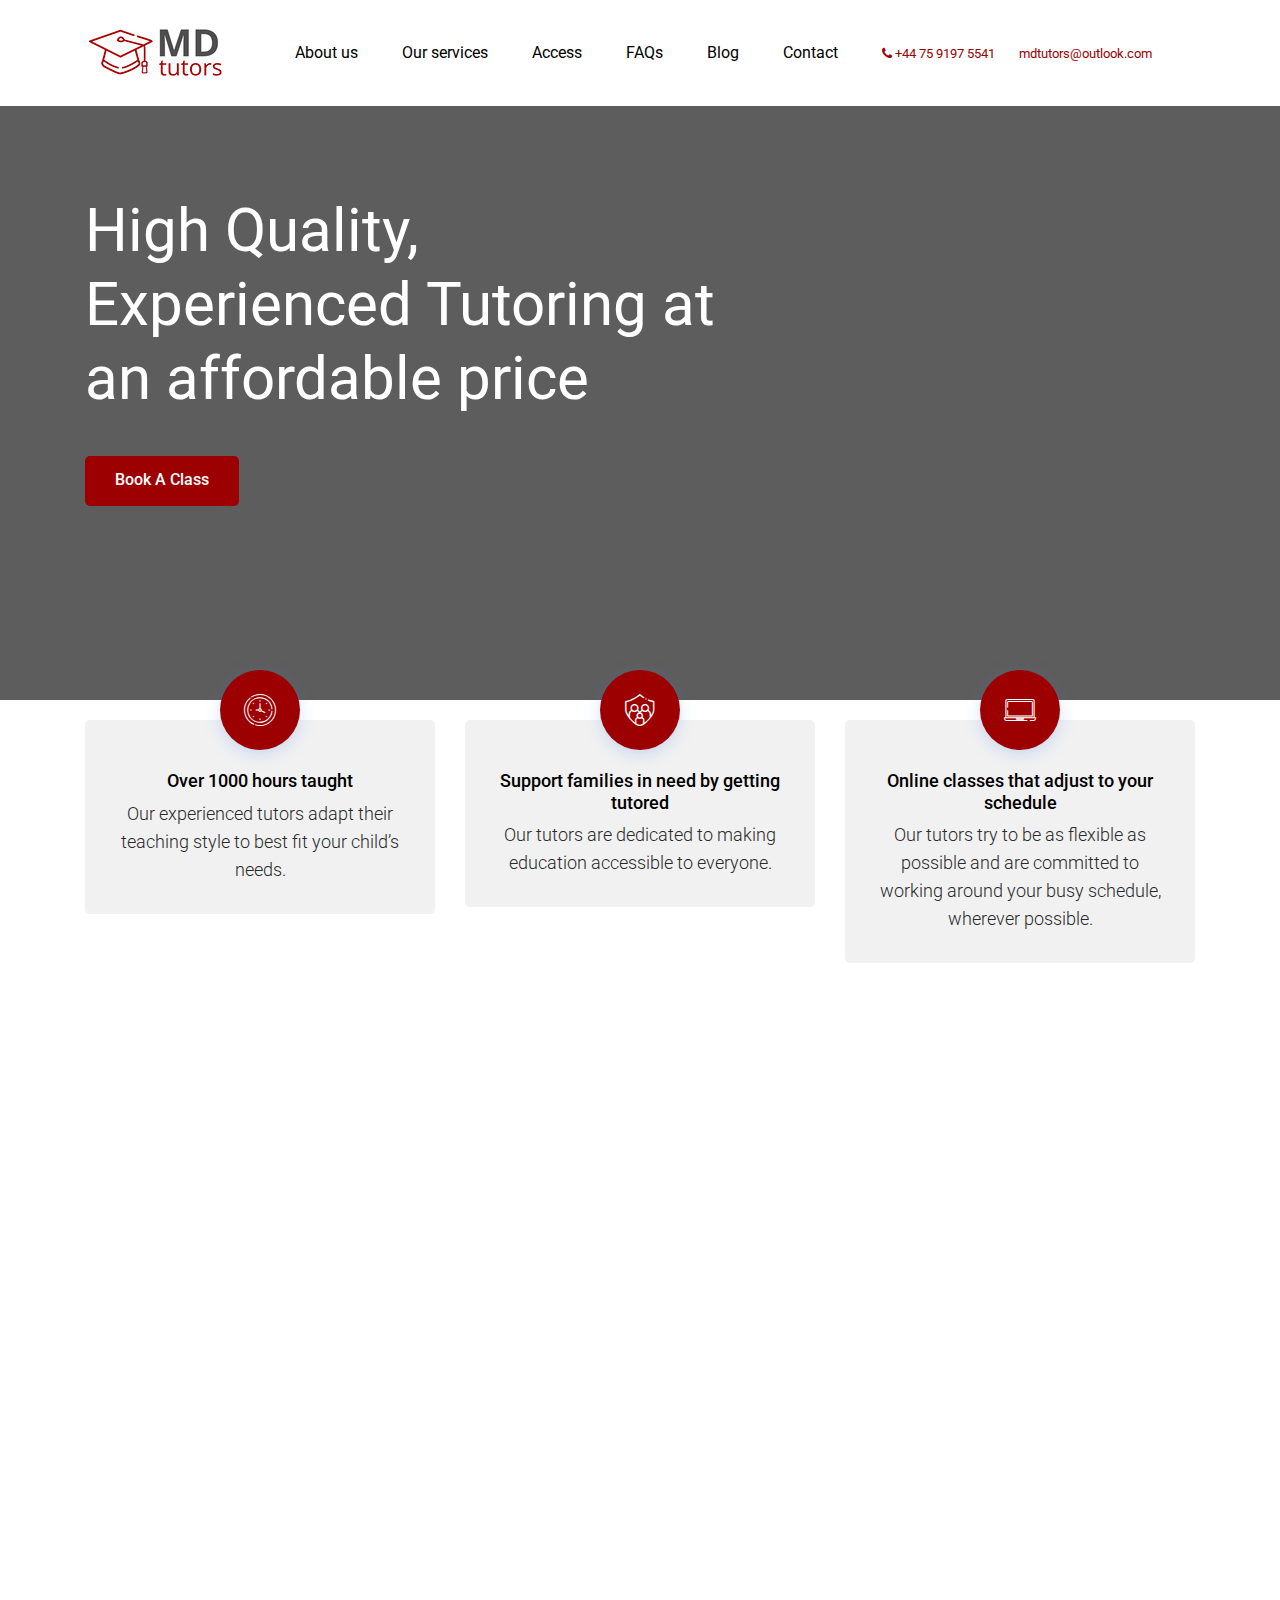
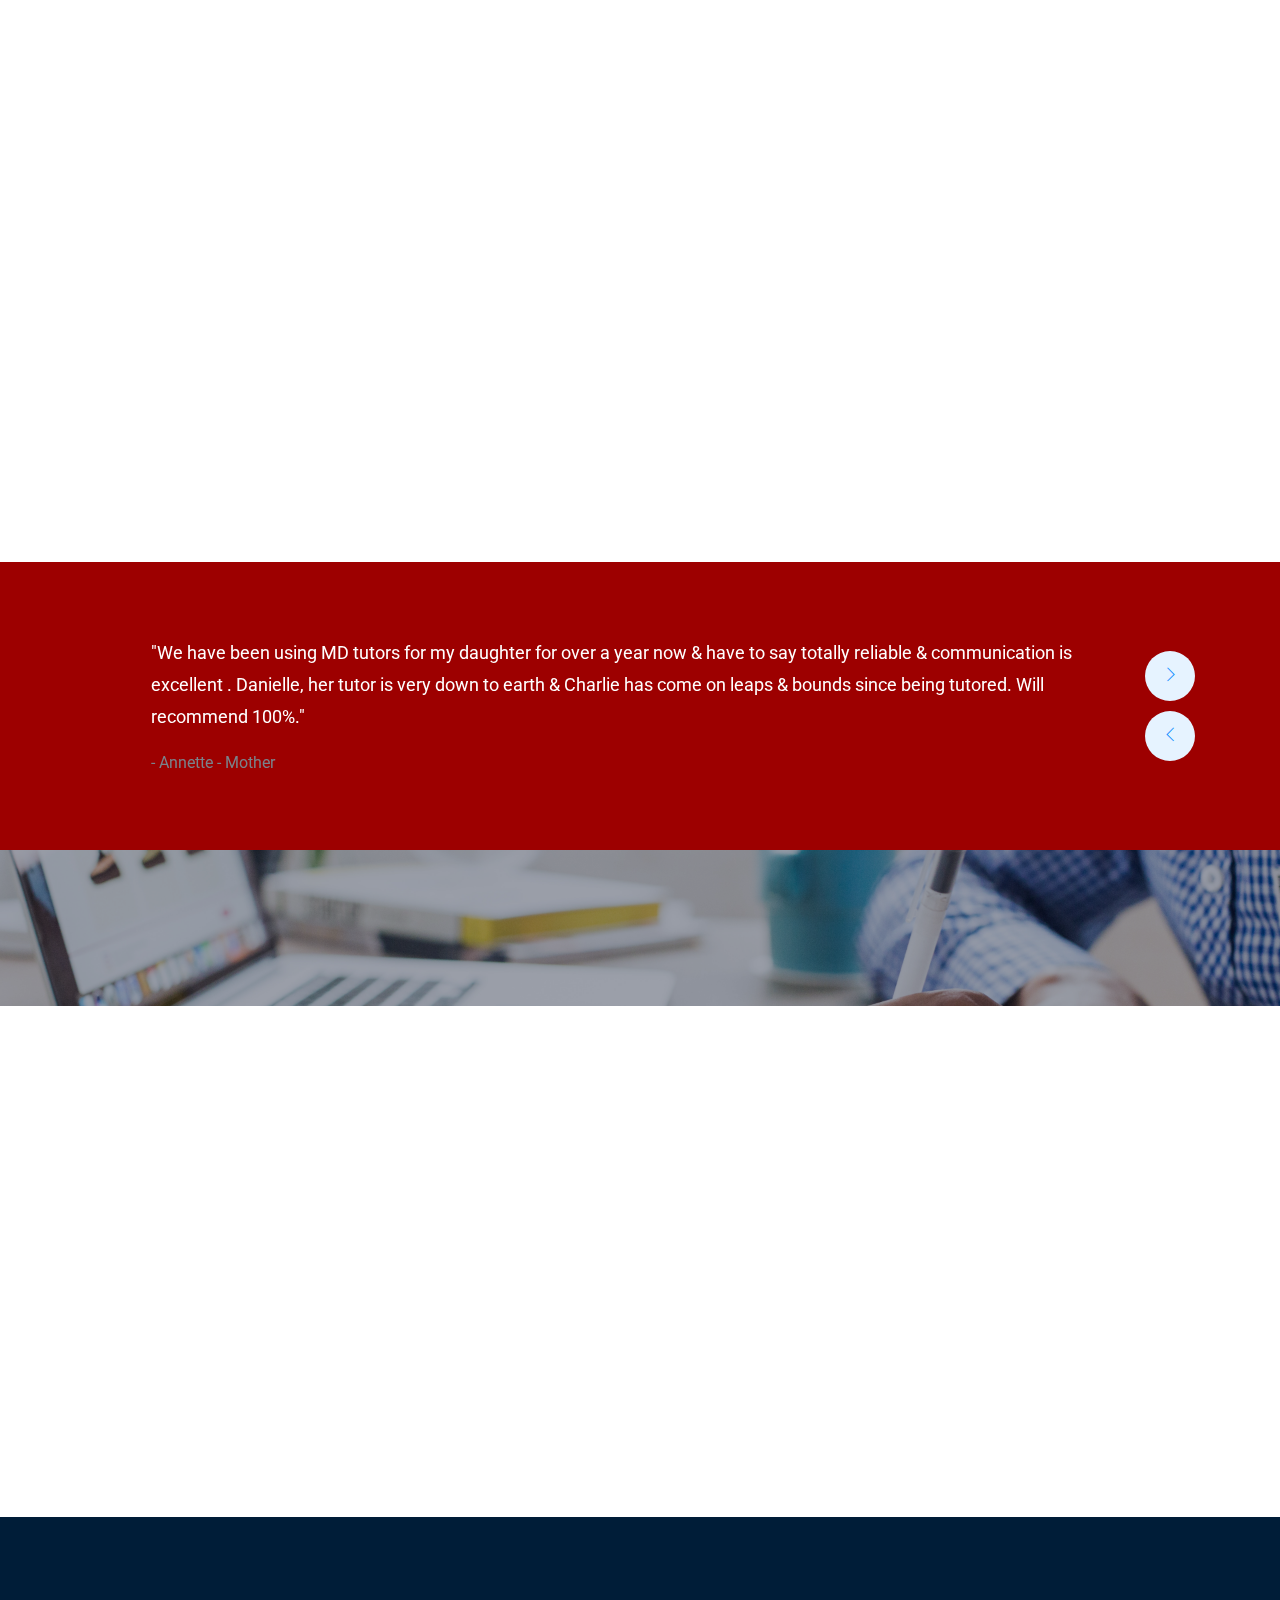
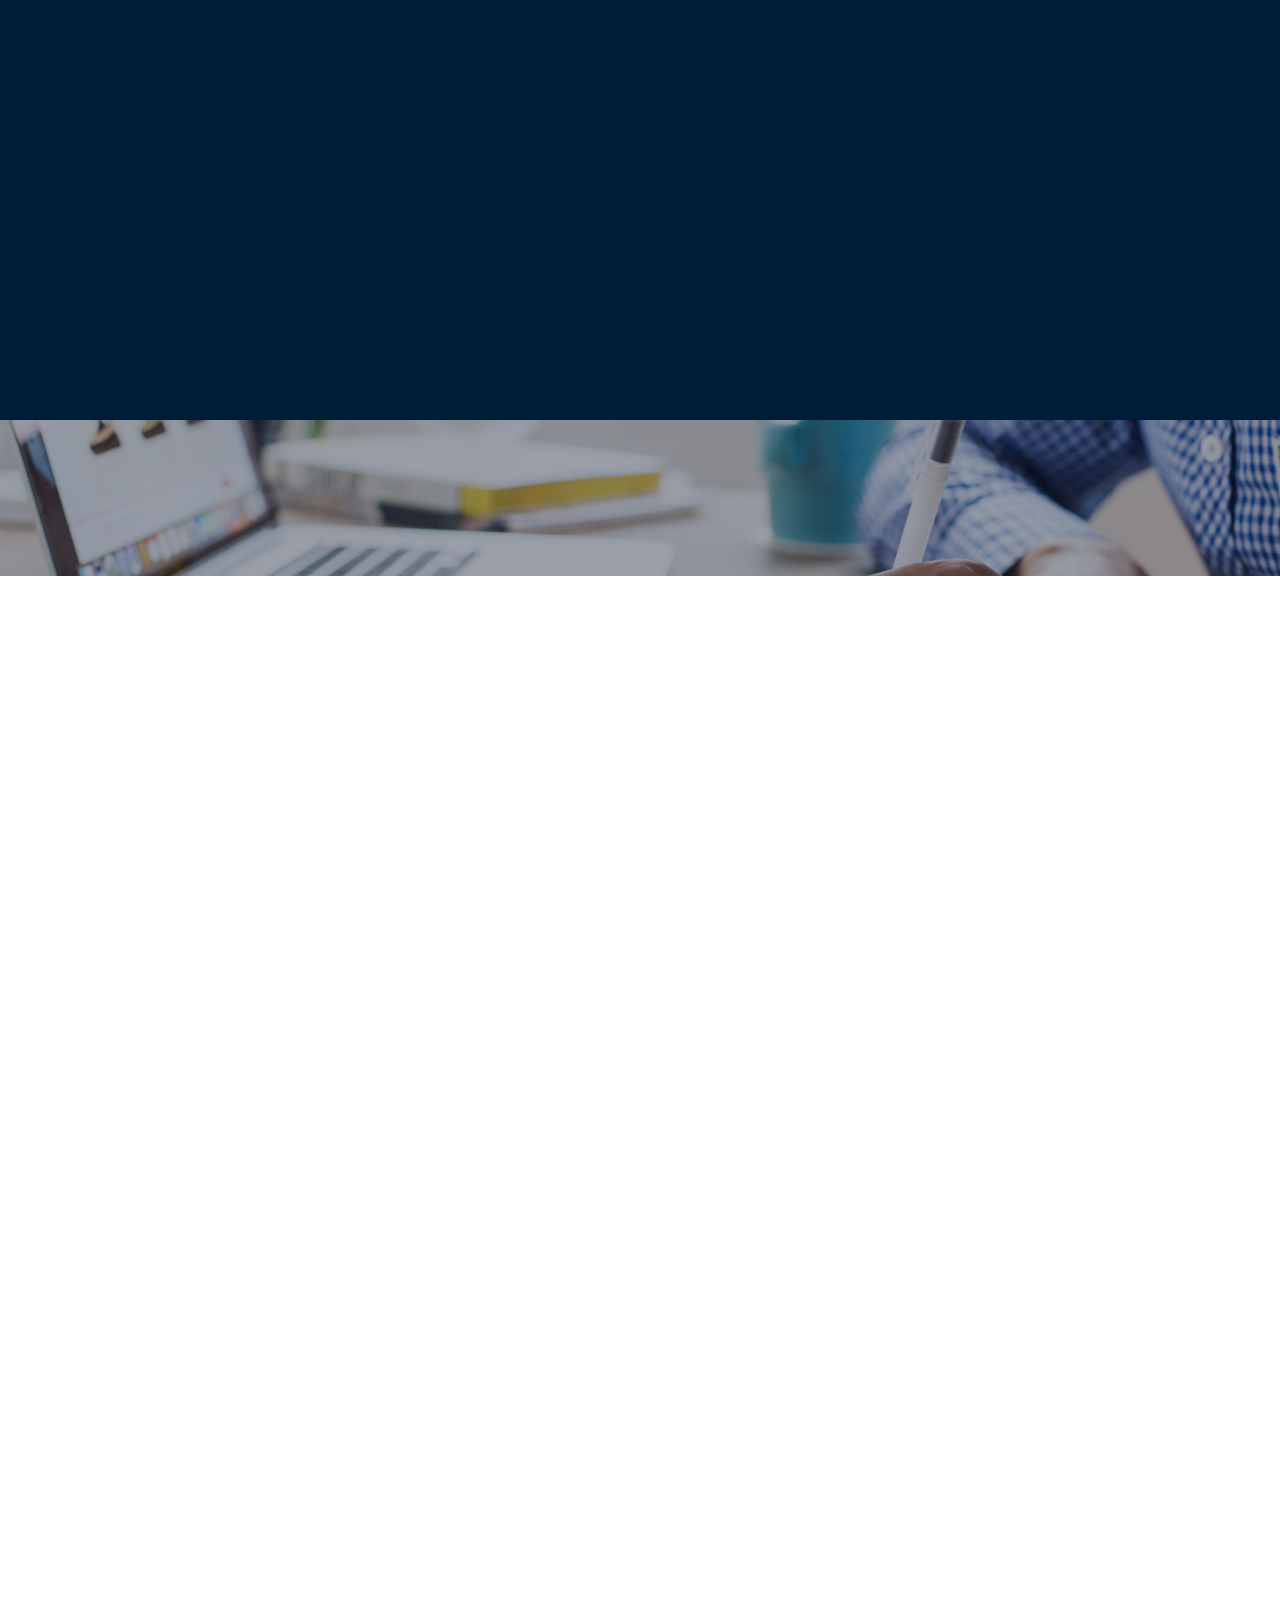
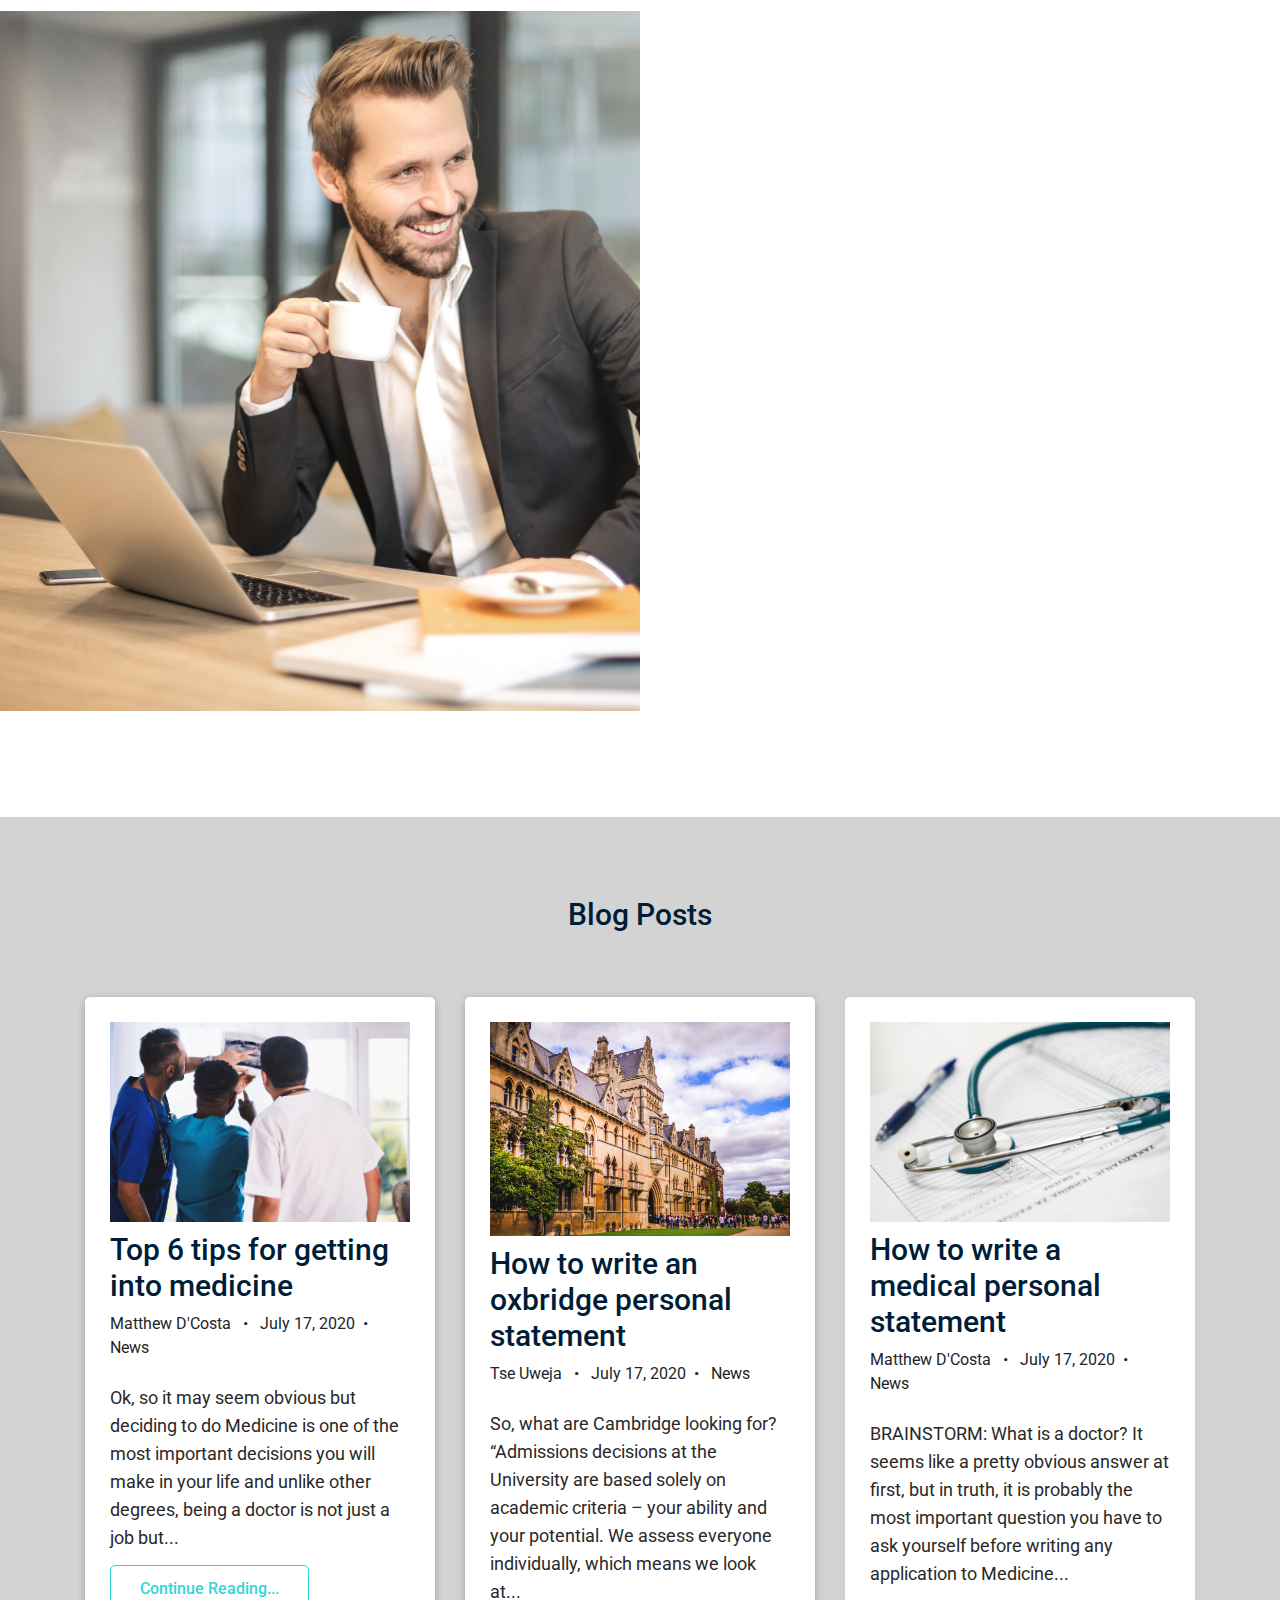
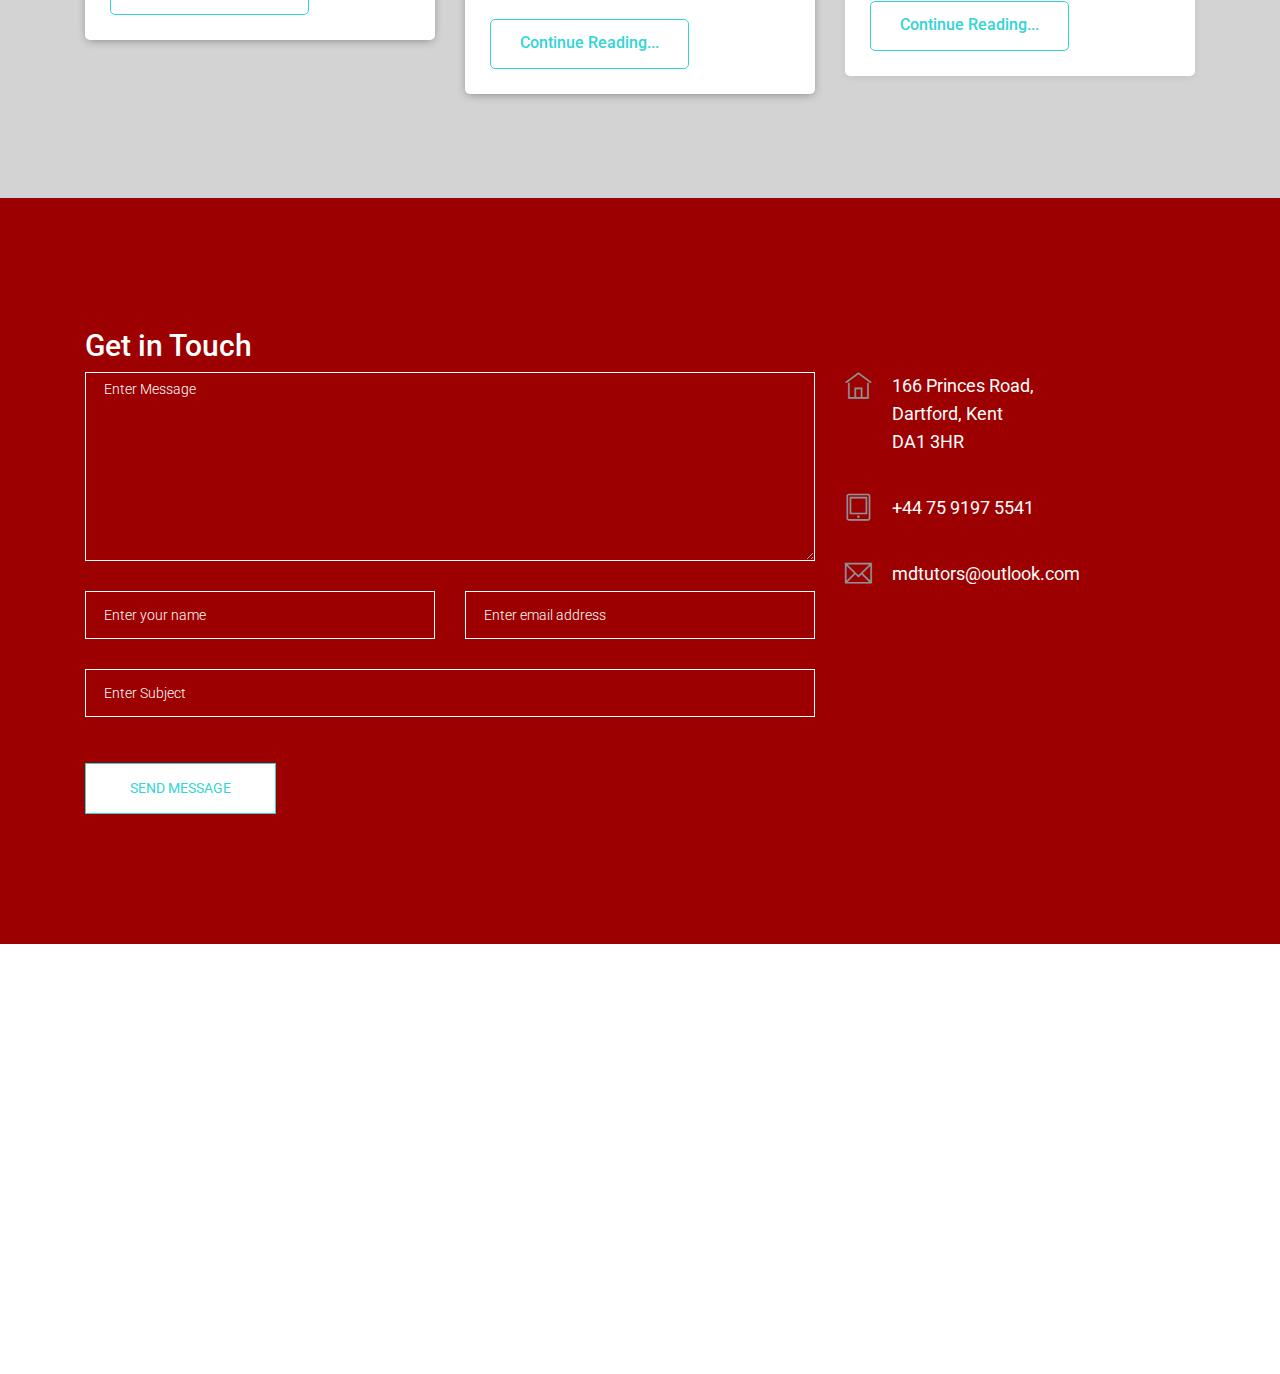
==== index.html @ 089e4a56 "Update index.html" ====
<!doctype html>
<html class="no-js" lang="zxx">

<head>
    <meta charset="utf-8">
    <meta http-equiv="x-ua-compatible" content="ie=edge">
    <title>MD Tutors</title>
    <meta name="description" content="">
    <meta name="viewport" content="width=device-width, initial-scale=1">

    <!-- <link rel="manifest" href="site.webmanifest"> -->
    <link rel="shortcut icon" type="image/x-icon" href="img/circle.png">
    <!-- Place favicon.ico in the root directory -->

    <!-- CSS here -->
    <link rel="stylesheet" href="css/bootstrap.min.css">
    <link rel="stylesheet" href="css/owl.carousel.min.css">
    <link rel="stylesheet" href="css/magnific-popup.css">
    <link rel="stylesheet" href="css/font-awesome.min.css">
    <link rel="stylesheet" href="css/themify-icons.css">
    <link rel="stylesheet" href="css/nice-select.css">
    <link rel="stylesheet" href="css/flaticon.css">
    <link rel="stylesheet" href="css/gijgo.css">
    <link rel="stylesheet" href="css/animate.min.css">
    <link rel="stylesheet" href="css/slick.css">
    <link rel="stylesheet" href="css/slicknav.css">
    <link rel="stylesheet" href="icomoon/style.css">


    <link rel="stylesheet" href="css/style.css">
    <!-- <link rel="stylesheet" href="css/responsive.css"> -->
</head>
<!-- Google Analytics -->
<script>
    (function(i,s,o,g,r,a,m){i['GoogleAnalyticsObject']=r;i[r]=i[r]||function(){
    (i[r].q=i[r].q||[]).push(arguments)},i[r].l=1*new Date();a=s.createElement(o),
    m=s.getElementsByTagName(o)[0];a.async=1;a.src=g;m.parentNode.insertBefore(a,m)
    })(window,document,'script','https://www.google-analytics.com/analytics.js','ga');
    
    ga('create', 'UA-173024269-1', 'auto');
    ga('send', 'pageview');
    </script>
    <!-- End Google Analytics -->
<body>
    <!--[if lte IE 9]>
            <p class="browserupgrade">You are using an <strong>outdated</strong> browser. Please <a href="https://browsehappy.com/">upgrade your browser</a> to improve your experience and security.</p>
        <![endif]-->

    <!-- header-start -->
    <header class="site-navbar py-4 js-sticky-header site-navbar-target" role="banner">

        <div class="container">
        

          <div class="row align-items-center">
            
            <div class="col-2 col-md-2 col-xl-2  d-block">
              <img src="./img/logo.png"/>
            </div>
  
            <div class="col-10 col-md-10 col-xl-10 main-menu">
              <nav class="site-navigation position-relative text-right" role="navigation">
  
                <ul class="site-menu main-menu js-clone-nav mr-auto d-none d-lg-block ml-0 pl-0" style="float: left;">
                  <li><a href="#about-us" class="nav-link">About us</a></li>
                  <li class="has-children">
                    <a href="#our-services" class="nav-link">Our services</a>
                    <ul class="dropdown arrow-top">
                      <li><a href="#our-services" target="_blank" class="nav-link">Tutoring</a></li>
                      <li><a href="#university" class="nav-link">University Applications</a></li>
                    </ul>
                  </li>
                  <li><a href="#access" class="nav-link">Access</a></li>
                  <li><a href="#FAQs" class="nav-link">FAQs</a></li>
                  <li><a href="#blog-section" class="nav-link">Blog</a></li>
                  <li><a href="#contact" class="nav-link">Contact</a></li>  
                  <li>
                    <li><a href="#" style="font-size: small; color: #9D0000;"> <i class="fa fa-phone"></i> +44 75 9197 5541</a></li> 
                    <li><a href="#" style="font-size: small; color: #9D0000; padding: 0%;"> mdtutors@outlook.com</a></li>    
                  </li> 
                             
              
                </ul>
              </nav>
            </div>
  
  
            <div class="col-6 col-md-9 d-inline-block d-lg-none ml-md-0" ><a href="#" class="site-menu-toggle js-menu-toggle text-black float-right"><span class="icon-menu h3"></span></a></div>
  
          </div>
        </div>
        
      </header>
    <!-- header-end -->

    <!-- slider_area_start -->
    <div class="slider_area">
        <div class="single_slider  d-flex align-items-center slider_bg_1">
            <div class="container">
                <div class="row align-items-center justify-content-left">
                    <div class="col-lg-7 col-md-6" >
                        <div class="slider_text">
                            <h3 class="wow fadeInRight" data-wow-duration="1s" data-wow-delay=".1s">High Quality, Experienced Tutoring at an affordable price</h3>
                            <div class="sldier_btn wow fadeInLeft" data-wow-duration="1s" data-wow-delay=".2s">
                                <a href="#contact" class="boxed-btn3">Book a class</a>
                            </div>
                        </div>
                    </div>
                </div>
            </div>
        </div>
    </div>
    <!-- slider_area_end -->

    <!-- about_area_start  -->
    <div class="container" style="padding-top: 20px;">
        <div class="row align-items-stretch">
        <div class="col-md-6 col-lg-4 mb-4 mb-lg-4" data-aos="fade-up" >      
            <div class="unit-4 d-block">
                    <div class="unit-4-icon mb-3">
                        <span class="icon-wrap">
                            <span class="icon-clock"></span>
                        </span>
                        </div>
                        <div>
                        <h3>Over 1000 hours taught</h3>
                            <p>Our experienced tutors adapt their teaching style to best fit your child’s needs.
                        </p>
                    </div>
                </div>
            </div>
            <div class="col-md-6 col-lg-4 mb-4 mb-lg-4" data-aos="fade-up" data-aos-delay="100">

                <div class="unit-4 d-block">
                  <div class="unit-4-icon mb-3">
                    <span class="icon-wrap"><span class="icon-family-insurance"></span></span>
                  </div>
                  <div>
                    <h3>Support families in need by getting tutored</h3>
                    <p>Our tutors are dedicated to making education accessible to everyone.</p>
                  </div>
                </div>
              </div>

              <div class="col-md-6 col-lg-4 mb-4 mb-lg-4" data-aos="fade-up" data-aos-delay="100">
              <div class="unit-4 d-block">
                <div class="unit-4-icon mb-3">
                  <span class="icon-wrap"><span class="icon-laptop"></span></span>
                </div>
                <div>
                  <h3>Online classes that adjust to your schedule</h3>
                  <p>Our tutors try to be as flexible as possible and are committed to working around your busy schedule, wherever possible.</p>
                </div>
              </div>
            </div>
        </div>
        </div>
    </div>
    <!-- feature_area_end  -->



    <!-- about_area_start  -->
    <div class="about_area" id="about-us">
        <div class="container">
            <div class="row align-items-center">
                <div class="col-lg-6 col-md-6">
                    <div class="about_img wow fadeInLeft" data-wow-duration="1s" data-wow-delay=".3s">
                        <img src="img/about/about.png" alt="">
                    </div>
                </div>
                <div class="col-lg-6 col-md-6">
                    <div class="about_info pl-68">
                        <div class="section_title wow fadeInUp" data-wow-duration="1.2s" data-wow-delay=".3s">
                            <h3>What we do</h3>
                        </div>
                        <p class="wow fadeInUp" data-wow-duration="1.2s" data-wow-delay=".4s">MDtutors is an independent tutoring organisation that aims to provide high quality, experienced tutors at an affordable price. All of our tutors either currently work in education or study at some of the finest Russell Group and Oxbridge universities in the country. </p>

                        <p class="wow fadeInUp" data-wow-duration="1.2s" data-wow-delay=".4s"> Our teaching style is devoted to challenging your children to reach their own personal goals and ambitions. With regular examinations, homework and feedback we not only teach our students but encourage them to reflect on areas that they can improve and work harder at. </p>
                            
                        <p class="wow fadeInUp" data-wow-duration="1.2s" data-wow-delay=".4s"> Furthermore, not only does your money go towards providing an excellent tutoring service but it also helps subsidise our access scheme for underprivileged youths. We pride ourselves on our scheme whereby when one of our tutors works for 3 hours, they do an hour of mentoring for an under privileged child for free!</p>
                        </div>
                    </div>
                </div>
            </div>
        </div>
    </div>
    <!-- about_area_end  -->

    <!-- testimonial_area  -->
    <div class="testimonial_area">
        <div class="container">
            <div class="row">
                <div class="col-xl-12">
                    <div class="testmonial_active owl-carousel">
                        <div class="single_carousel">
                            <div class="row">
                                <div class="col-lg-11">
                                    <div class="single_testmonial d-flex align-items-center">
                                        <div class="info">
                                            <p>"We have been using MD tutors for my daughter for over a year now & have to say totally reliable & communication is excellent . Danielle, her tutor is very down to earth & Charlie has come on leaps & bounds since being tutored. Will recommend 100%." 
                                            </p>
                                            <span>- Annette - Mother 
                                            </span>
                                        </div>
                                    </div>
                                </div>
                            </div>
                        </div>
                        <div class="single_carousel">
                            <div class="row">
                                <div class="col-lg-11">
                                    <div class="single_testmonial d-flex align-items-center">
                                        <div class="info">
                                            <p>"My tutor always takes the time to answer my questions and if I still don’t understand, my tutor will find new ways of explaining until I truly grasp the concept (with the use of real life examples, references to things previously learnt etc.)"
                                                </p>
                                            <span>- Vicky - Student</span>
                                        </div>
                                    </div>
                                </div>
                            </div>
                        </div> 
                        <div class="single_carousel">
                            <div class="row">
                                <div class="col-lg-11">
                                    <div class="single_testmonial d-flex align-items-center">
                                        <div class="info">
                                            <p>"MD tutors helped my daughter improve greatly in the span of a few months and greatly improved her grades."
                                            </p>
                                            <span>- Maureen - Mother 
                                            </span>
                                        </div>
                                    </div>
                                </div>
                            </div>
                        </div>
                        <div class="single_carousel">
                            <div class="row">
                                <div class="col-lg-11">
                                    <div class="single_testmonial d-flex align-items-center">
                                        <div class="info">
                                            <p>"Matt (my tutor) works diligently, and extremely hard to help his tutees, but most importantly, his ability to adapt to any teaching style for a vast range of subjects is what makes him a great tutor."</p>
                                            <span>- Javier - Student</span>
                                        </div>
                                    </div>
                                </div>
                            </div>
                        </div> 
                        
                        <div class="single_carousel">
                            <div class="row">
                                <div class="col-lg-11">
                                    <div class="single_testmonial d-flex align-items-center">
                                        <div class="info">
                                            <p>"Our lessons are not simply a teacher talking and reciting knowledge, but also make me think about the “issue” and make me figure things out myself - when I am struggling there is no fear to ask for help - the environment is comfortable and judgement free."
                                                </p>
                                            <span>- Vicky - Student</span>
                                        </div>  </div> 
                                    </div>
                                </div>
                            </div>
                    </div>
                </div>
            </div>
        </div>
    </div>
    <!-- /testimonial_area  -->

       <!-- our services _area_start  -->
       <div class="apply_loan overlay" id="our-services">
        <div class="container">
            <div class="row align-items-center">
                <div class="col-lg-8 col-md-7">
                    <div class="loan_text wow fadeInLeft" data-wow-duration="1s" data-wow-delay=".3s">
                        <h3>Our Services:</h3>
                    </div>
                </div>
            </div>
        </div>
    </div>
            <div class="about_area">
                <div class="container">
            <div class="row align-items-center">
                <div class="col-lg-6 col-md-6">
            <div class="section_title wow fadeInUp" data-wow-duration="1.2s" data-wow-delay=".3s">
                <h2>Tutoring</h2>
            </div>
            <p class="wow fadeInUp" data-wow-duration="1.2s" data-wow-delay=".4s">Our tutoring services are tailored to your child’s needs and as such we offer a wide range of subjects. From languages and humanities to the sciences and university applications, whatever you’re looking for we can provide. 
            </p>
            <div class="about_btn wow fadeInRight" data-wow-duration="1.3s" data-wow-delay=".5s">
                <a class="boxed-btn3" href="#contact">Contact us to book a lesson</a>
            </div>
        </div>
                <div class="col-lg-6 col-md-6">
                    <div class="section_title wow fadeInUp" data-wow-duration="1.2s" data-wow-delay=".3s">
                        <table class="table table-striped">
                            <thead style="background-color:#9D0000; color: white; ">
                              <tr>
                                <th scope="col">Level</th>
                                <th scope="col">
                                    Price (pounds per hour)
                                    </th>
                              </tr>
                            </thead>
                            <tbody>
                                <tr>
                                    <th scope="row">
                                        11+
                                        </th>
                                    <td>20</td>
                              </tr>
                              <tr>
                                <th scope="row">
                                    KS2 and KS3 (up to year 9)
                                    </th>
                                <td>20</td>
                              </tr>
                              <tr>
                                <th scope="row">
                                    GCSE
                                    </th>
                                <td>25</td>
                              </tr>
                              <tr>
                                <th scope="row">
                                    A Level/IB
                                    </th>
                                <td>30</td>
                              </tr>
                              <tr>
                                <th scope="row">
                                    University Applications General Advice
                                </th>
                                <td>30</td>
                              </tr>
                            </tbody>
                          </table>
                        </div>
                    </div>
                </div>
            </div>
        </div>
    </div>


    <div class="about_area" style="background-color: #001D38" id="university">
        <div class="container">
    <div class="row align-items-center">
        <div class="col-lg-6 col-md-6">
    <div class="section_title wow fadeInUp" data-wow-duration="1.2s" data-wow-delay=".3s">
        <h2 style="color:white;">University Application 
        </h2>
    </div>
    <p class="wow fadeInUp" data-wow-duration="1.2s" data-wow-delay=".4s" style="color:#dee2e6;">At MD tutors we realise applying to university can be a daunting and stressful experience. Therefore, we have several tutors dedicated to guiding you in making your application to university the strongest it can be. All of our tutors have experience studying at Russell Group or Oxbridge universities, so you’re guaranteed to benefit from the insight of people that have been in the exact same position as you are in right now. 

    </p>
    <div class="about_btn wow fadeInRight" data-wow-duration="1.3s" data-wow-delay=".5s">
        <a class="boxed-btn3" href="#contact">Contact us to book a lesson</a>
    </div>
</div>
        <div class="col-lg-6 col-md-6">
            <div class="section_title wow fadeInUp" data-wow-duration="1.2s" data-wow-delay=".3s">
                <table class="table table-striped">
                    <thead style="background-color:#9D0000; color: white;">
                      <tr ">
                        <th scope="col" >Category
                        </th>
                        <th scope="col">Price (pounds per hour)
                            </th>
                      </tr>
                    </thead>
                    <tbody>
                      <tr style="background-color:#dee2e6; ">
                        <th scope="row">
                            Interview Preparation
                            </th>
                        <td>40</td>
                      </tr>
                      <tr style="background-color:white; ">
                        <th scope="row">
                            University Applications General Advice
                            </th>
                        <td>30</td>
                        <tr style="background-color:white; ">
                      <th scope="row">
                          BMAT/UCAT Tutoring
                          </th>
                      <td>40</td>
                    </tr>              
                    </tbody>
                  </table>
                </div>
            </div>
        </div>
    </div>
</div>
</div>
    <!-- about_area_end  -->

    <div class="apply_loan overlay" id="access">
        <div class="container">
            <div class="row align-items-center">
                <div class="col-lg-8 col-md-7">
                    <div class="loan_text wow fadeInLeft" data-wow-duration="1s" data-wow-delay=".3s">
                        <h3>Access:</h3>
                    </div>
                </div>
            </div>
        </div>
    </div>

    <div class="about_area ">
        <div class="container">
                    <div class="about_info pl-68">
                        <div class="section_title h4 wow fadeInUp" data-wow-duration="1.2s" data-wow-delay=".3s" style="font: 12px">
                            <h2>Helping disadvantaged students achieve their academic goals</h2>
                        </div>
                        <p class="wow fadeInUp" data-wow-duration="1.2s" data-wow-delay=".4s">According to the Guardian, there has been a 600,000 rise in the number of people living in relative poverty in the UK since 2012. At MD tutors we believe that one of the key methods of lifting families out of poverty is increasing their access to high quality education in an affordable way.</p>
                        <p class="wow fadeInUp" data-wow-duration="1.2s" data-wow-delay=".4s">The ethos of MD tutors is that we have a shared responsibility to help one another and that’s why we have developed this unique access scheme. </p>
                        <p class="wow fadeInUp" data-wow-duration="1.2s" data-wow-delay=".4s">   If you think you might qualify for our access scheme check out our eligibility criteria below. </p>
                        
                        <div class="wow fadeInUp" data-wow-duration="1.2s" data-wow-delay=".3s" style="padding-top: 30px;">
                            <h4>Eligibility criteria</h4>
                        </div>
                        <div class="about_list">
                            <ul>
                                <li class="wow fadeInRight" data-wow-duration="1s" data-wow-delay=".5s">UK home students</li>
                                <li class="wow fadeInRight" data-wow-duration="1s" data-wow-delay=".5s">Have one or more of the following</li>
                                <ol>
                                                                    <li class="wow fadeInRight" data-wow-duration="1s" data-wow-delay=".6s">Difficult individual circumstances</li>
                                                                    <li class="wow fadeInRight" data-wow-duration="1s" data-wow-delay=".6s">Come from a region of low particiaption, according to POLAR https://www.officeforstudents.org.uk/data-and-analysis/young-participation-by-area/</li>
                                                                    <li class="wow fadeInRight" data-wow-duration="1s" data-wow-delay=".6s">Come from a low income household</li>
                                </ol>
                            </ul>
                        </div>
                        <div class="wow fadeInUp" data-wow-duration="1.2s" data-wow-delay=".3s" style="padding-top: 15px;">
                            <h4>How to apply?</h4>
                        </div>
                        <p class="wow fadeInUp" data-wow-duration="1.2s" data-wow-delay=".4s">If you think you might meet this criteria, please do the following.</p>
                        <p class="wow fadeInUp" data-wow-duration="1.2s" data-wow-delay=".4s">Send an email to <strong>mdtutors@outlook.com with:</strong>
                        </p>                       
                        <div class="about_list">
                            <ul>
                                <li class="wow fadeInRight" data-wow-duration="1s" data-wow-delay=".5s">Documentation/evidence of financial status</li>
                                <li class="wow fadeInRight" data-wow-duration="1s" data-wow-delay=".5s">A statement of why you feel you would benefit from our service and documentation of your individual circumstances (max: 400 words)
                                </li>
                                <li class="wow fadeInRight" data-wow-duration="1s" data-wow-delay=".5s">A reference from the school confirming both your financial status and that they beleive you will benefit greatly from the scheme. 
                                </li>
                                <li class="wow fadeInRight" data-wow-duration="1s" data-wow-delay=".5s">2 examples of your address (e.g. passport copy, driving licence copy or bank statement - confirming your postcode for the POLAR database). 
                                </li>
                                </ul>
                        </div>
                    </div>
           
        </div>
    </div>
    



    <div class="accordion_area" id='FAQs'>
        <div class="container">
            <div class="row justify-content-end">
                <div class="col-lg-6">
                    <div class="faq_ask pl-68">
                        <h2 class="wow fadeInRight" data-wow-duration="1s" data-wow-delay=".3s">Frequently asked questions</h2>
                            <div id="accordion">
                                <div class="card wow fadeInUp" data-wow-duration="1.1s" data-wow-delay=".3s">
                                    <div class="card-header" id="headingOnee">
                                      <h5 class="mb-0">
                                        <button class="btn btn-link" data-toggle="collapse" data-target="#collapseOnee" aria-expanded="true" aria-controls="collapseOnee">
                                            Do we have a refund policy?
                                        </button>
                                      </h5>
                                    </div>
                                
                                    <div id="collapseOnee" class="collapse show" aria-labelledby="headingOnee" data-parent="#accordion">
                                      <div class="card-body">
                                        Our refund policy is fair to both our tutors and our students. If the lesson is cancelled more than 2 hours before it starts you will not be charged. However, if it is cancelled less than 2 hours before it begins, you will be charged 50% of the price of the lesson. Similarly, if our tutor cancels your lesson with less than 1 hour before it begins they are obligated to offer 50% off the next lesson.

                                      </div>
                                    </div>
                                  </div>
                                    <div class="card wow fadeInUp" data-wow-duration="1.2s" data-wow-delay=".4s">
                                        <div class="card-header" id="headingOne">
                                            <h5 class="mb-0">
                                                <button class="btn btn-link collapsed" data-toggle="collapse" data-target="#collapseOne" aria-expanded="false" aria-controls="collapseOne">
                                                    How does payment work?
                                                </button>
                                            </h5>
                                        </div>
                                        <div id="collapseOne" class="collapse" aria-labelledby="headingOne" data-parent="#accordion" style="">
                                            <div class="card-body">Once you have booked your lesson you will be sent the details of an account in which to pay into after each lesson. You should <strong>NEVER</strong>  pay the tutors in cash and failure to adhere to this may result in a financial penalty. 
                                            </div>
                                        </div>
                                    </div>
                                    <div class="card wow fadeInUp" data-wow-duration="1.3s" data-wow-delay=".5s">
                                        <div class="card-header" id="headingThree">
                                            <h5 class="mb-0">
                                                <button class="btn btn-link collapsed" data-toggle="collapse" data-target="#collapseThree" aria-expanded="false" aria-controls="collapseThree">
                                                    If we do qualify for the access scheme are we guaranteed a tutor?
                                                </button>
                                            </h5>
                                        </div>
                                        <div id="collapseThree" class="collapse" aria-labelledby="headingThree" data-parent="#accordion" style="">
                                            <div class="card-body">Due to the high level of demand for our tutors we may not be able to immediately provide you with a tutor but rest assured you will be put on a waiting list and given the first suitable tutor that becomes available. 
                                            </div>
                                        </div>
                                    </div>
                                    <div class="card wow fadeInUp" data-wow-duration="1.4s" data-wow-delay=".6s">
                                        <div class="card-header" id="headingThree4">
                                            <h5 class="mb-0">
                                                <button class="btn btn-link collapsed" data-toggle="collapse" data-target="#collapseThree4" aria-expanded="false" aria-controls="collapseThree4">
                                                    Do we offer advice on your personal statement?
                                                </button>
                                            </h5>
                                        </div>
                                        <div id="collapseThree4" class="collapse" aria-labelledby="headingThree4" data-parent="#accordion" style="">
                                            <div class="card-body">
                                                <p>If you wish for one of our tutors to give you some feedback on your personal statement, <a href="#contact"><u>please contact us</u></a>  and we will arrange for someone to help you out. </p>
                                            </div>
                                        </div>
                                    </div>
                                </div
                    </div>
                </div>
            </div>
        </div>
    </div>

    <div class="site-section" id="blog-section" style="background-color: lightgray;">
      <div class="container">
        <div class="row mb-5">
          <div class="col-12 text-center">
            <h2 class="section-title mb-3" >Blog Posts</h2>
          </div>
        </div>

        <div class="row">
          <div class="col-md-6 col-lg-4 mb-4 mb-lg-4">
            <div class="h-entry" style =" box-shadow: 0 2px 10px -2px rgba(0, 0, 0, 0.4) ; padding: 25px; background-color: white; border-radius: 5px;">
              <img src="blog1.jpg" alt="Image" class="img-fluid" style="padding-bottom: 10px">
              <h2><a href="#">Top 6 tips for getting into medicine</a></h2>
              <div class="meta mb-4">Matthew D'Costa <span class="mx-2">&bullet;</span> July 17, 2020<span class="mx-2">&bullet;</span> <a href="#">News</a></div>
              <p>Ok, so it may seem obvious but deciding to do Medicine is one of the most important decisions you will make in your life and unlike other degrees, being a doctor is not just a job but...</p>
                <a class="boxed-btn4" href="./blogpost.html">Continue Reading...</a>
            </div> 
          </div>
          <div class="col-md-6 col-lg-4 mb-4 mb-lg-4">
            <div class="h-entry" style =" box-shadow: 0 2px 10px -2px rgba(0, 0, 0, 0.4) ; padding: 25px; padding: 25px; background-color: white; border-radius: 5px;">
              <img src="blog3.jpg" alt="Image" class="img-fluid" style="padding-bottom: 10px">
              <h2><a href="#">How to write an oxbridge personal statement</a></h2>
              <div class="meta mb-4">Tse Uweja <span class="mx-2">&bullet;</span> July 17, 2020<span class="mx-2">&bullet;</span> <a href="#">News</a></div>
              <p>So, what are Cambridge looking for?
                “Admissions decisions at the University are based solely on academic criteria – your ability and your potential. We assess everyone individually, which means we look at... </p>
              <a class="boxed-btn4" href="#contact">Continue Reading...</a>
            </div>
          </div>
          <div class="col-md-6 col-lg-4 mb-4 mb-lg-4">
            <div class="h-entry" style =" box-shadow: 0 2px 10px -2px rgba(0, 0, 0, 0.1) ; padding: 25px; padding: 25px; background-color: white; border-radius: 5px;">
              <img src="blog2.jpg" alt="Image" class="img-fluid" style="padding-bottom: 10px">
              <h2><a href="#">How to write a medical personal statement</a></h2>
              <div class="meta mb-4">Matthew D'Costa <span class="mx-2">&bullet;</span> July 17, 2020<span class="mx-2">&bullet;</span> <a href="#">News</a></div>
              <p>BRAINSTORM: What is a doctor?

                It seems like a pretty obvious answer at first, but in truth, it is probably the most important question you have to ask yourself before writing any application to Medicine...</p>
              <a class="boxed-btn4" href="#contact">Continue Reading...</a>
            </div> 
          </div>
          
        </div>
      </div>
    </div>

    <section class="contact-section section_padding" id='contact'>
        <div class="container">
          <div class="row">
            <div class="col-12">
              <h2 style="color: white;">Get in Touch</h2>
            </div>
            <div class="col-lg-8">
              <form class="form-contact contact_form"  action="https://formspree.io/xeqrvrdq" method="POST">
                <div class="row">
                  <div class="col-12">
                    <div class="form-group">
                      
                        <textarea class="form-control w-100" name="message" id="message" cols="30" rows="9" onfocus="this.placeholder = ''" onblur="this.placeholder = 'Enter Message'" placeholder = 'Enter Message'></textarea>
                    </div>
                  </div>
                  <div class="col-sm-6">
                    <div class="form-group">
                      <input class="form-control" name="name" id="name" type="text" onfocus="this.placeholder = ''" onblur="this.placeholder = 'Enter your name'" placeholder = 'Enter your name'>
                    </div>
                  </div>
                  <div class="col-sm-6">
                    <div class="form-group">
                      <input class="form-control" name="mail" id="email" type="text" onfocus="this.placeholder = ''" onblur="this.placeholder = 'Enter email address'" placeholder = 'Enter email address'>
                    </div>
                  </div>
                  <div class="col-12">
                    <div class="form-group">
                      <input class="form-control" name="subject" id="subject" type="text" onfocus="this.placeholder = ''" onblur="this.placeholder = 'Enter Subject'" placeholder = 'Enter Subject'>
                    </div>
                  </div>
                </div>
                <div class="form-group mt-3">
                  <button type="submit" class="button button-contactForm btn_4 boxed-btn">Send Message</button>
                </div>
              </form>




            </div>
            <div class="col-lg-4">
              <div class="media contact-info">
                <span class="contact-info__icon"><i class="ti-home"></i></span>
                <div class="media-body">
                  <p> 166 Princes Road, <br/>Dartford, Kent<br/> DA1 3HR</p>
                </div>
              </div>
              <div class="media contact-info">
                <span class="contact-info__icon"><i class="ti-tablet"></i></span>
                <div class="media-body">
                  <p>+44 75 9197 5541</p>
                </div>
              </div>
              <div class="media contact-info">
                <span class="contact-info__icon"><i class="ti-email"></i></span>
                <div class="media-body">
                  <p>mdtutors@outlook.com</p>
                </div>
              </div>
            </div>
          </div>
        </div>
      </section>

    <!-- footer start -->
    <footer class="footer">
        <div class="footer_top">
            <div class="container">
                <div class="row">
                    <div class="col-xl-4 col-md-6 col-lg-3">
                        <div class="footer_widget wow fadeInUp" data-wow-duration="1s" data-wow-delay=".3s">
                            <div class="footer_logo">
                                <a href="#">
                                    <img src="img/footer_logo.png" alt="">
                                </a>
                            </div>
                            
                          
                        </div>
                    </div>
                    <div class="col-xl-2 col-md-6 col-lg-3">
                        <div class="footer_widget wow fadeInUp" data-wow-duration="1.1s" data-wow-delay=".4s">
                            <p>
                                mdtutors@outlook.com <br>
                                +44 75 9197 5541 <br>
                            </p>

                        </div>
                    </div>
                    <div class="col-xl-4 col-md-6 col-lg-2">
                        <div class="footer_widget wow fadeInUp" data-wow-duration="1.2s" data-wow-delay=".5s">
                            <div class="socail_links">
                                <ul>
                                    <li>
                                        <a href="#">
                                            <i class="ti-facebook"></i>
                                        </a>
                                    </li>
                                    <li>
                                        <a href="#">
                                            <i class="fa fa-google-plus"></i>
                                        </a>
                                    </li>
                                    <li>
                                        <a href="#">
                                            <i class="fa fa-twitter"></i>
                                        </a>
                                    </li>
                                    <li>
                                        <a href="#">
                                            <i class="fa fa-instagram"></i>
                                        </a>
                                    </li>
                                </ul>
                            </div>

                        </div>
                    </div>
                   
                </div>
            </div>
        </div>
        <div class="copy-right_text wow fadeInUp" data-wow-duration="1.4s" data-wow-delay=".3s">
            <div class="container">
                <div class="footer_border"></div>
                <div class="row">
                    <div class="col-xl-12">
                        <p class="copy_right text-center">
                            <!-- Link back to Colorlib can't be removed. Template is licensed under CC BY 3.0. -->
Copyright &copy;<script>document.write(new Date().getFullYear());</script> All rights reserved | This template is made with <i class="fa fa-heart-o" aria-hidden="true"></i> by <a href="https://colorlib.com" target="_blank">Colorlib</a>
<!-- Link back to Colorlib can't be removed. Template is licensed under CC BY 3.0. -->
                        </p>
                    </div>
                </div>
            </div>
        </div>
    </footer>
    <!--/ footer end  -->

    <!-- link that opens popup -->
    <!-- JS here -->
    <script src="js/vendor/modernizr-3.5.0.min.js"></script>
    <script src="js/vendor/jquery-1.12.4.min.js"></script>
    <script src="js/popper.min.js"></script>
    <script src="js/bootstrap.min.js"></script>
    <script src="js/owl.carousel.min.js"></script>
    <script src="js/isotope.pkgd.min.js"></script>
    <script src="js/ajax-form.js"></script>
    <script src="js/waypoints.min.js"></script>
    <script src="js/jquery.counterup.min.js"></script>
    <script src="js/imagesloaded.pkgd.min.js"></script>
    <script src="js/scrollIt.js"></script>
    <script src="js/jquery.scrollUp.min.js"></script>
    <script src="js/wow.min.js"></script>
    <script src="js/nice-select.min.js"></script>
    <script src="js/jquery.slicknav.min.js"></script>
    <script src="js/jquery.magnific-popup.min.js"></script>
    <script src="js/plugins.js"></script>
    <script src="js/gijgo.min.js"></script>
    <script src="js/slick.min.js"></script>



    <!--contact js-->
    <script src="js/contact.js"></script>
    <script src="js/jquery.ajaxchimp.min.js"></script>
    <script src="js/jquery.form.js"></script>
    <script src="js/jquery.validate.min.js"></script>
    <script src="js/mail-script.js"></script>


    <script src="js/main.js"></script>
</body>

</html>
---- css/themify-icons.css ----
@font-face {
	font-family: 'themify';
	src:url('../fonts/themify.eot?-fvbane');
	src:url('../fonts/themify.eot?#iefix-fvbane') format('embedded-opentype'),
		url('../fonts/themify.woff?-fvbane') format('woff'),
		url('../fonts/themify.ttf?-fvbane') format('truetype'),
		url('../fonts/themify.svg?-fvbane#themify') format('svg');
	font-weight: normal;
	font-style: normal;
}

[class^="ti-"], [class*=" ti-"] {
	font-family: 'themify';
	/* speak: none; */
	font-style: normal;
	font-weight: normal;
	font-variant: normal;
	text-transform: none;
	line-height: 1;

	/* Better Font Rendering =========== */
	-webkit-font-smoothing: antialiased;
	-moz-osx-font-smoothing: grayscale;
}

.ti-wand:before {
	content: "\e600";
}
.ti-volume:before {
	content: "\e601";
}
.ti-user:before {
	content: "\e602";
}
.ti-unlock:before {
	content: "\e603";
}
.ti-unlink:before {
	content: "\e604";
}
.ti-trash:before {
	content: "\e605";
}
.ti-thought:before {
	content: "\e606";
}
.ti-target:before {
	content: "\e607";
}
.ti-tag:before {
	content: "\e608";
}
.ti-tablet:before {
	content: "\e609";
}
.ti-star:before {
	content: "\e60a";
}
.ti-spray:before {
	content: "\e60b";
}
.ti-signal:before {
	content: "\e60c";
}
.ti-shopping-cart:before {
	content: "\e60d";
}
.ti-shopping-cart-full:before {
	content: "\e60e";
}
.ti-settings:before {
	content: "\e60f";
}
.ti-search:before {
	content: "\e610";
}
.ti-zoom-in:before {
	content: "\e611";
}
.ti-zoom-out:before {
	content: "\e612";
}
.ti-cut:before {
	content: "\e613";
}
.ti-ruler:before {
	content: "\e614";
}
.ti-ruler-pencil:before {
	content: "\e615";
}
.ti-ruler-alt:before {
	content: "\e616";
}
.ti-bookmark:before {
	content: "\e617";
}
.ti-bookmark-alt:before {
	content: "\e618";
}
.ti-reload:before {
	content: "\e619";
}
.ti-plus:before {
	content: "\e61a";
}
.ti-pin:before {
	content: "\e61b";
}
.ti-pencil:before {
	content: "\e61c";
}
.ti-pencil-alt:before {
	content: "\e61d";
}
.ti-paint-roller:before {
	content: "\e61e";
}
.ti-paint-bucket:before {
	content: "\e61f";
}
.ti-na:before {
	content: "\e620";
}
.ti-mobile:before {
	content: "\e621";
}
.ti-minus:before {
	content: "\e622";
}
.ti-medall:before {
	content: "\e623";
}
.ti-medall-alt:before {
	content: "\e624";
}
.ti-marker:before {
	content: "\e625";
}
.ti-marker-alt:before {
	content: "\e626";
}
.ti-arrow-up:before {
	content: "\e627";
}
.ti-arrow-right:before {
	content: "\e628";
}
.ti-arrow-left:before {
	content: "\e629";
}
.ti-arrow-down:before {
	content: "\e62a";
}
.ti-lock:before {
	content: "\e62b";
}
.ti-location-arrow:before {
	content: "\e62c";
}
.ti-link:before {
	content: "\e62d";
}
.ti-layout:before {
	content: "\e62e";
}
.ti-layers:before {
	content: "\e62f";
}
.ti-layers-alt:before {
	content: "\e630";
}
.ti-key:before {
	content: "\e631";
}
.ti-import:before {
	content: "\e632";
}
.ti-image:before {
	content: "\e633";
}
.ti-heart:before {
	content: "\e634";
}
.ti-heart-broken:before {
	content: "\e635";
}
.ti-hand-stop:before {
	content: "\e636";
}
.ti-hand-open:before {
	content: "\e637";
}
.ti-hand-drag:before {
	content: "\e638";
}
.ti-folder:before {
	content: "\e639";
}
.ti-flag:before {
	content: "\e63a";
}
.ti-flag-alt:before {
	content: "\e63b";
}
.ti-flag-alt-2:before {
	content: "\e63c";
}
.ti-eye:before {
	content: "\e63d";
}
.ti-export:before {
	content: "\e63e";
}
.ti-exchange-vertical:before {
	content: "\e63f";
}
.ti-desktop:before {
	content: "\e640";
}
.ti-cup:before {
	content: "\e641";
}
.ti-crown:before {
	content: "\e642";
}
.ti-comments:before {
	content: "\e643";
}
.ti-comment:before {
	content: "\e644";
}
.ti-comment-alt:before {
	content: "\e645";
}
.ti-close:before {
	content: "\e646";
}
.ti-clip:before {
	content: "\e647";
}
.ti-angle-up:before {
	content: "\e648";
}
.ti-angle-right:before {
	content: "\e649";
}
.ti-angle-left:before {
	content: "\e64a";
}
.ti-angle-down:before {
	content: "\e64b";
}
.ti-check:before {
	content: "\e64c";
}
.ti-check-box:before {
	content: "\e64d";
}
.ti-camera:before {
	content: "\e64e";
}
.ti-announcement:before {
	content: "\e64f";
}
.ti-brush:before {
	content: "\e650";
}
.ti-briefcase:before {
	content: "\e651";
}
.ti-bolt:before {
	content: "\e652";
}
.ti-bolt-alt:before {
	content: "\e653";
}
.ti-blackboard:before {
	content: "\e654";
}
.ti-bag:before {
	content: "\e655";
}
.ti-move:before {
	content: "\e656";
}
.ti-arrows-vertical:before {
	content: "\e657";
}
.ti-arrows-horizontal:before {
	content: "\e658";
}
.ti-fullscreen:before {
	content: "\e659";
}
.ti-arrow-top-right:before {
	content: "\e65a";
}
.ti-arrow-top-left:before {
	content: "\e65b";
}
.ti-arrow-circle-up:before {
	content: "\e65c";
}
.ti-arrow-circle-right:before {
	content: "\e65d";
}
.ti-arrow-circle-left:before {
	content: "\e65e";
}
.ti-arrow-circle-down:before {
	content: "\e65f";
}
.ti-angle-double-up:before {
	content: "\e660";
}
.ti-angle-double-right:before {
	content: "\e661";
}
.ti-angle-double-left:before {
	content: "\e662";
}
.ti-angle-double-down:before {
	content: "\e663";
}
.ti-zip:before {
	content: "\e664";
}
.ti-world:before {
	content: "\e665";
}
.ti-wheelchair:before {
	content: "\e666";
}
.ti-view-list:before {
	content: "\e667";
}
.ti-view-list-alt:before {
	content: "\e668";
}
.ti-view-grid:before {
	content: "\e669";
}
.ti-uppercase:before {
	content: "\e66a";
}
.ti-upload:before {
	content: "\e66b";
}
.ti-underline:before {
	content: "\e66c";
}
.ti-truck:before {
	content: "\e66d";
}
.ti-timer:before {
	content: "\e66e";
}
.ti-ticket:before {
	content: "\e66f";
}
.ti-thumb-up:before {
	content: "\e670";
}
.ti-thumb-down:before {
	content: "\e671";
}
.ti-text:before {
	content: "\e672";
}
.ti-stats-up:before {
	content: "\e673";
}
.ti-stats-down:before {
	content: "\e674";
}
.ti-split-v:before {
	content: "\e675";
}
.ti-split-h:before {
	content: "\e676";
}
.ti-smallcap:before {
	content: "\e677";
}
.ti-shine:before {
	content: "\e678";
}
.ti-shift-right:before {
	content: "\e679";
}
.ti-shift-left:before {
	content: "\e67a";
}
.ti-shield:before {
	content: "\e67b";
}
.ti-notepad:before {
	content: "\e67c";
}
.ti-server:before {
	content: "\e67d";
}
.ti-quote-right:before {
	content: "\e67e";
}
.ti-quote-left:before {
	content: "\e67f";
}
.ti-pulse:before {
	content: "\e680";
}
.ti-printer:before {
	content: "\e681";
}
.ti-power-off:before {
	content: "\e682";
}
.ti-plug:before {
	content: "\e683";
}
.ti-pie-chart:before {
	content: "\e684";
}
.ti-paragraph:before {
	content: "\e685";
}
.ti-panel:before {
	content: "\e686";
}
.ti-package:before {
	content: "\e687";
}
.ti-music:before {
	content: "\e688";
}
.ti-music-alt:before {
	content: "\e689";
}
.ti-mouse:before {
	content: "\e68a";
}
.ti-mouse-alt:before {
	content: "\e68b";
}
.ti-money:before {
	content: "\e68c";
}
.ti-microphone:before {
	content: "\e68d";
}
.ti-menu:before {
	content: "\e68e";
}
.ti-menu-alt:before {
	content: "\e68f";
}
.ti-map:before {
	content: "\e690";
}
.ti-map-alt:before {
	content: "\e691";
}
.ti-loop:before {
	content: "\e692";
}
.ti-location-pin:before {
	content: "\e693";
}
.ti-list:before {
	content: "\e694";
}
.ti-light-bulb:before {
	content: "\e695";
}
.ti-Italic:before {
	content: "\e696";
}
.ti-info:before {
	content: "\e697";
}
.ti-infinite:before {
	content: "\e698";
}
.ti-id-badge:before {
	content: "\e699";
}
.ti-hummer:before {
	content: "\e69a";
}
.ti-home:before {
	content: "\e69b";
}
.ti-help:before {
	content: "\e69c";
}
.ti-headphone:before {
	content: "\e69d";
}
.ti-harddrives:before {
	content: "\e69e";
}
.ti-harddrive:before {
	content: "\e69f";
}
.ti-gift:before {
	content: "\e6a0";
}
.ti-game:before {
	content: "\e6a1";
}
.ti-filter:before {
	content: "\e6a2";
}
.ti-files:before {
	content: "\e6a3";
}
.ti-file:before {
	content: "\e6a4";
}
.ti-eraser:before {
	content: "\e6a5";
}
.ti-envelope:before {
	content: "\e6a6";
}
.ti-download:before {
	content: "\e6a7";
}
.ti-direction:before {
	content: "\e6a8";
}
.ti-direction-alt:before {
	content: "\e6a9";
}
.ti-dashboard:before {
	content: "\e6aa";
}
.ti-control-stop:before {
	content: "\e6ab";
}
.ti-control-shuffle:before {
	content: "\e6ac";
}
.ti-control-play:before {
	content: "\e6ad";
}
.ti-control-pause:before {
	content: "\e6ae";
}
.ti-control-forward:before {
	content: "\e6af";
}
.ti-control-backward:before {
	content: "\e6b0";
}
.ti-cloud:before {
	content: "\e6b1";
}
.ti-cloud-up:before {
	content: "\e6b2";
}
.ti-cloud-down:before {
	content: "\e6b3";
}
.ti-clipboard:before {
	content: "\e6b4";
}
.ti-car:before {
	content: "\e6b5";
}
.ti-calendar:before {
	content: "\e6b6";
}
.ti-book:before {
	content: "\e6b7";
}
.ti-bell:before {
	content: "\e6b8";
}
.ti-basketball:before {
	content: "\e6b9";
}
.ti-bar-chart:before {
	content: "\e6ba";
}
.ti-bar-chart-alt:before {
	content: "\e6bb";
}
.ti-back-right:before {
	content: "\e6bc";
}
.ti-back-left:before {
	content: "\e6bd";
}
.ti-arrows-corner:before {
	content: "\e6be";
}
.ti-archive:before {
	content: "\e6bf";
}
.ti-anchor:before {
	content: "\e6c0";
}
.ti-align-right:before {
	content: "\e6c1";
}
.ti-align-left:before {
	content: "\e6c2";
}
.ti-align-justify:before {
	content: "\e6c3";
}
.ti-align-center:before {
	content: "\e6c4";
}
.ti-alert:before {
	content: "\e6c5";
}
.ti-alarm-clock:before {
	content: "\e6c6";
}
.ti-agenda:before {
	content: "\e6c7";
}
.ti-write:before {
	content: "\e6c8";
}
.ti-window:before {
	content: "\e6c9";
}
.ti-widgetized:before {
	content: "\e6ca";
}
.ti-widget:before {
	content: "\e6cb";
}
.ti-widget-alt:before {
	content: "\e6cc";
}
.ti-wallet:before {
	content: "\e6cd";
}
.ti-video-clapper:before {
	content: "\e6ce";
}
.ti-video-camera:before {
	content: "\e6cf";
}
.ti-vector:before {
	content: "\e6d0";
}
.ti-themify-logo:before {
	content: "\e6d1";
}
.ti-themify-favicon:before {
	content: "\e6d2";
}
.ti-themify-favicon-alt:before {
	content: "\e6d3";
}
.ti-support:before {
	content: "\e6d4";
}
.ti-stamp:before {
	content: "\e6d5";
}
.ti-split-v-alt:before {
	content: "\e6d6";
}
.ti-slice:before {
	content: "\e6d7";
}
.ti-shortcode:before {
	content: "\e6d8";
}
.ti-shift-right-alt:before {
	content: "\e6d9";
}
.ti-shift-left-alt:before {
	content: "\e6da";
}
.ti-ruler-alt-2:before {
	content: "\e6db";
}
.ti-receipt:before {
	content: "\e6dc";
}
.ti-pin2:before {
	content: "\e6dd";
}
.ti-pin-alt:before {
	content: "\e6de";
}
.ti-pencil-alt2:before {
	content: "\e6df";
}
.ti-palette:before {
	content: "\e6e0";
}
.ti-more:before {
	content: "\e6e1";
}
.ti-more-alt:before {
	content: "\e6e2";
}
.ti-microphone-alt:before {
	content: "\e6e3";
}
.ti-magnet:before {
	content: "\e6e4";
}
.ti-line-double:before {
	content: "\e6e5";
}
.ti-line-dotted:before {
	content: "\e6e6";
}
.ti-line-dashed:before {
	content: "\e6e7";
}
.ti-layout-width-full:before {
	content: "\e6e8";
}
.ti-layout-width-default:before {
	content: "\e6e9";
}
.ti-layout-width-default-alt:before {
	content: "\e6ea";
}
.ti-layout-tab:before {
	content: "\e6eb";
}
.ti-layout-tab-window:before {
	content: "\e6ec";
}
.ti-layout-tab-v:before {
	content: "\e6ed";
}
.ti-layout-tab-min:before {
	content: "\e6ee";
}
.ti-layout-slider:before {
	content: "\e6ef";
}
.ti-layout-slider-alt:before {
	content: "\e6f0";
}
.ti-layout-sidebar-right:before {
	content: "\e6f1";
}
.ti-layout-sidebar-none:before {
	content: "\e6f2";
}
.ti-layout-sidebar-left:before {
	content: "\e6f3";
}
.ti-layout-placeholder:before {
	content: "\e6f4";
}
.ti-layout-menu:before {
	content: "\e6f5";
}
.ti-layout-menu-v:before {
	content: "\e6f6";
}
.ti-layout-menu-separated:before {
	content: "\e6f7";
}
.ti-layout-menu-full:before {
	content: "\e6f8";
}
.ti-layout-media-right-alt:before {
	content: "\e6f9";
}
.ti-layout-media-right:before {
	content: "\e6fa";
}
.ti-layout-media-overlay:before {
	content: "\e6fb";
}
.ti-layout-media-overlay-alt:before {
	content: "\e6fc";
}
.ti-layout-media-overlay-alt-2:before {
	content: "\e6fd";
}
.ti-layout-media-left-alt:before {
	content: "\e6fe";
}
.ti-layout-media-left:before {
	content: "\e6ff";
}
.ti-layout-media-center-alt:before {
	content: "\e700";
}
.ti-layout-media-center:before {
	content: "\e701";
}
.ti-layout-list-thumb:before {
	content: "\e702";
}
.ti-layout-list-thumb-alt:before {
	content: "\e703";
}
.ti-layout-list-post:before {
	content: "\e704";
}
.ti-layout-list-large-image:before {
	content: "\e705";
}
.ti-layout-line-solid:before {
	content: "\e706";
}
.ti-layout-grid4:before {
	content: "\e707";
}
.ti-layout-grid3:before {
	content: "\e708";
}
.ti-layout-grid2:before {
	content: "\e709";
}
.ti-layout-grid2-thumb:before {
	content: "\e70a";
}
.ti-layout-cta-right:before {
	content: "\e70b";
}
.ti-layout-cta-left:before {
	content: "\e70c";
}
.ti-layout-cta-center:before {
	content: "\e70d";
}
.ti-layout-cta-btn-right:before {
	content: "\e70e";
}
.ti-layout-cta-btn-left:before {
	content: "\e70f";
}
.ti-layout-column4:before {
	content: "\e710";
}
.ti-layout-column3:before {
	content: "\e711";
}
.ti-layout-column2:before {
	content: "\e712";
}
.ti-layout-accordion-separated:before {
	content: "\e713";
}
.ti-layout-accordion-merged:before {
	content: "\e714";
}
.ti-layout-accordion-list:before {
	content: "\e715";
}
.ti-ink-pen:before {
	content: "\e716";
}
.ti-info-alt:before {
	content: "\e717";
}
.ti-help-alt:before {
	content: "\e718";
}
.ti-headphone-alt:before {
	content: "\e719";
}
.ti-hand-point-up:before {
	content: "\e71a";
}
.ti-hand-point-right:before {
	content: "\e71b";
}
.ti-hand-point-left:before {
	content: "\e71c";
}
.ti-hand-point-down:before {
	content: "\e71d";
}
.ti-gallery:before {
	content: "\e71e";
}
.ti-face-smile:before {
	content: "\e71f";
}
.ti-face-sad:before {
	content: "\e720";
}
.ti-credit-card:before {
	content: "\e721";
}
.ti-control-skip-forward:before {
	content: "\e722";
}
.ti-control-skip-backward:before {
	content: "\e723";
}
.ti-control-record:before {
	content: "\e724";
}
.ti-control-eject:before {
	content: "\e725";
}
.ti-comments-smiley:before {
	content: "\e726";
}
.ti-brush-alt:before {
	content: "\e727";
}
.ti-youtube:before {
	content: "\e728";
}
.ti-vimeo:before {
	content: "\e729";
}
.ti-twitter:before {
	content: "\e72a";
}
.ti-time:before {
	content: "\e72b";
}
.ti-tumblr:before {
	content: "\e72c";
}
.ti-skype:before {
	content: "\e72d";
}
.ti-share:before {
	content: "\e72e";
}
.ti-share-alt:before {
	content: "\e72f";
}
.ti-rocket:before {
	content: "\e730";
}
.ti-pinterest:before {
	content: "\e731";
}
.ti-new-window:before {
	content: "\e732";
}
.ti-microsoft:before {
	content: "\e733";
}
.ti-list-ol:before {
	content: "\e734";
}
.ti-linkedin:before {
	content: "\e735";
}
.ti-layout-sidebar-2:before {
	content: "\e736";
}
.ti-layout-grid4-alt:before {
	content: "\e737";
}
.ti-layout-grid3-alt:before {
	content: "\e738";
}
.ti-layout-grid2-alt:before {
	content: "\e739";
}
.ti-layout-column4-alt:before {
	content: "\e73a";
}
.ti-layout-column3-alt:before {
	content: "\e73b";
}
.ti-layout-column2-alt:before {
	content: "\e73c";
}
.ti-instagram:before {
	content: "\e73d";
}
.ti-google:before {
	content: "\e73e";
}
.ti-github:before {
	content: "\e73f";
}
.ti-flickr:before {
	content: "\e740";
}
.ti-facebook:before {
	content: "\e741";
}
.ti-dropbox:before {
	content: "\e742";
}
.ti-dribbble:before {
	content: "\e743";
}
.ti-apple:before {
	content: "\e744";
}
.ti-android:before {
	content: "\e745";
}
.ti-save:before {
	content: "\e746";
}
.ti-save-alt:before {
	content: "\e747";
}
.ti-yahoo:before {
	content: "\e748";
}
.ti-wordpress:before {
	content: "\e749";
}
.ti-vimeo-alt:before {
	content: "\e74a";
}
.ti-twitter-alt:before {
	content: "\e74b";
}
.ti-tumblr-alt:before {
	content: "\e74c";
}
.ti-trello:before {
	content: "\e74d";
}
.ti-stack-overflow:before {
	content: "\e74e";
}
.ti-soundcloud:before {
	content: "\e74f";
}
.ti-sharethis:before {
	content: "\e750";
}
.ti-sharethis-alt:before {
	content: "\e751";
}
.ti-reddit:before {
	content: "\e752";
}
.ti-pinterest-alt:before {
	content: "\e753";
}
.ti-microsoft-alt:before {
	content: "\e754";
}
.ti-linux:before {
	content: "\e755";
}
.ti-jsfiddle:before {
	content: "\e756";
}
.ti-joomla:before {
	content: "\e757";
}
.ti-html5:before {
	content: "\e758";
}
.ti-flickr-alt:before {
	content: "\e759";
}
.ti-email:before {
	content: "\e75a";
}
.ti-drupal:before {
	content: "\e75b";
}
.ti-dropbox-alt:before {
	content: "\e75c";
}
.ti-css3:before {
	content: "\e75d";
}
.ti-rss:before {
	content: "\e75e";
}
.ti-rss-alt:before {
	content: "\e75f";
}
---- css/nice-select.css ----
.nice-select {
  -webkit-tap-highlight-color: transparent;
  background-color: #fff;
  border-radius: 5px;
  border: solid 1px #e8e8e8;
  box-sizing: border-box;
  clear: both;
  cursor: pointer;
  display: block;
  float: left;
  font-family: inherit;
  font-size: 14px;
  font-weight: normal;
  height: 42px;
  line-height: 40px;
  outline: none;
  padding-left: 18px;
  padding-right: 30px;
  position: relative;
  text-align: left !important;
  -webkit-transition: all 0.2s ease-in-out;
  transition: all 0.2s ease-in-out;
  -webkit-user-select: none;
     -moz-user-select: none;
      -ms-user-select: none;
          user-select: none;
  white-space: nowrap;
  width: auto; }
  .nice-select:hover {
    border-color: #dbdbdb; }
  .nice-select:active, .nice-select.open, .nice-select:focus {
    border-color: #999; }


  .nice-select.disabled {
    border-color: #ededed;
    color: #999;
    pointer-events: none; }
    .nice-select.disabled:after {
      border-color: #cccccc; }
  .nice-select.wide {
    width: 100%; }
    .nice-select.wide .list {
      left: 0 !important;
      right: 0 !important; }
  .nice-select.right {
    float: right; }
    .nice-select.right .list {
      left: auto;
      right: 0; }
  .nice-select.small {
    font-size: 12px;
    height: 36px;
    line-height: 34px; }
    .nice-select.small:after {
      height: 4px;
      width: 4px; }
    .nice-select.small .option {
      line-height: 34px;
      min-height: 34px; }
  .nice-select .list {
    background-color: #fff;
    border-radius: 5px;
    box-shadow: 0 0 0 1px rgba(68, 68, 68, 0.11);
    box-sizing: border-box;
    margin-top: 4px;
    opacity: 0;
    overflow: hidden;
    padding: 0;
    pointer-events: none;
    position: absolute;
    top: 100%;
    left: 0;
    -webkit-transform-origin: 50% 0;
        -ms-transform-origin: 50% 0;
            transform-origin: 50% 0;
    -webkit-transform: scale(0.75) translateY(-21px);
        -ms-transform: scale(0.75) translateY(-21px);
            transform: scale(0.75) translateY(-21px);
    -webkit-transition: all 0.2s cubic-bezier(0.5, 0, 0, 1.25), opacity 0.15s ease-out;
    transition: all 0.2s cubic-bezier(0.5, 0, 0, 1.25), opacity 0.15s ease-out;
    z-index: 9; }
    .nice-select .list:hover .option:not(:hover) {
      background-color: transparent !important; }
  .nice-select .option {
    cursor: pointer;
    font-weight: 400;
    line-height: 40px;
    list-style: none;
    min-height: 40px;
    outline: none;
    padding-left: 18px;
    padding-right: 29px;
    text-align: left;
    -webkit-transition: all 0.2s;
    transition: all 0.2s; }
    .nice-select .option:hover, .nice-select .option.focus, .nice-select .option.selected.focus {
      background-color: #f6f6f6; }
    .nice-select .option.selected {
      font-weight: bold; }
    .nice-select .option.disabled {
      background-color: transparent;
      color: #999;
      cursor: default; }

.no-csspointerevents .nice-select .list {
  display: none; }

.no-csspointerevents .nice-select.open .list {
  display: block; }





  /* ,,,,,,,,,,,,,,,, */


  .nice-select:after {
    content: "\e64b";
    display: block;
    height: 5px;
    margin-top: -5px;
    pointer-events: none;
    position: absolute;
    right: 30px;
    top: 8px;
    transition: all 0.15s ease-in-out;
    width: 5px;
    font-family: 'themify';
    color: #ddd; }

    .nice-select.open:after {
 }
    .nice-select.open .list {
      opacity: 1;
      pointer-events: auto;
      -webkit-transform: scale(1) translateY(0);
          -ms-transform: scale(1) translateY(0);
              transform: scale(1) translateY(0); }
---- css/flaticon.css ----
/*
  	Flaticon icon font: Flaticon
  	Creation date: 25/12/2019 06:08
  	*/

@font-face {
  font-family: "Flaticon";
  src: url("../fonts/Flaticon.eot");
  src: url("../fonts/Flaticon.eot?#iefix") format("embedded-opentype"),
       url("../fonts/Flaticon.woff2") format("woff2"),
       url("../fonts/Flaticon.woff") format("woff"),
       url("../fonts/Flaticon.ttf") format("truetype"),
       url("../fonts/Flaticon.svg#Flaticon") format("svg");
  font-weight: normal;
  font-style: normal;
}

@media screen and (-webkit-min-device-pixel-ratio:0) {
  @font-face {
    font-family: "Flaticon";
    src: url("../fonts/Flaticon.svg#Flaticon") format("svg");
  }
}

[class^="flaticon-"]:before, [class*=" flaticon-"]:before,
[class^="flaticon-"]:after, [class*=" flaticon-"]:after {   
  font-family: Flaticon;
font-style: normal;
}

.flaticon-quote:before { content: "\f100"; }
---- css/gijgo.css ----
.gj-button {
    background-color: #f5f5f5;
    border: 1px solid #ddd;
    color: #000;
    border-radius: 3px;
    padding: 6px 10px;
    cursor: pointer;
}

.gj-unselectable {
    -webkit-touch-callout: none;
    -webkit-user-select: none;
    -khtml-user-select: none;
    -moz-user-select: none;
    -ms-user-select: none;
    user-select: none;
}

.gj-row {
    display: -webkit-box;
    display: -ms-flexbox;
    display: flex;
    -ms-flex-wrap: wrap;
    flex-wrap: wrap;
}

.gj-margin-left-5 {
    margin-left: 5px;
}

.gj-margin-left-10 {
    margin-left: 10px;
}

.gj-width-full {
    width: 100%;
}

.gj-cursor-pointer {
    cursor: pointer;
}

.gj-text-align-center {
    text-align: center;
}

.gj-font-size-16 {
    font-size: 16px;
}

.gj-hidden {
    display: none;
}

/** Material Design */
.gj-button-md {
    background: 0 0;
    border: none;
    border-radius: 2px;
    color: rgba(0, 0, 0, 0.87);
    position: relative;
    height: 36px;
    margin: 0;
    min-width: 64px;
    padding: 0 16px;
    display: inline-block;
    font-family: "Roboto","Helvetica","Arial",sans-serif;
    font-size: 1rem;
    font-weight: 500;
    text-transform: uppercase;
    letter-spacing: 0;
    overflow: hidden;
    will-change: box-shadow;
    transition: box-shadow .2s cubic-bezier(.4,0,1,1),background-color .2s cubic-bezier(.4,0,.2,1),color .2s cubic-bezier(.4,0,.2,1);
    outline: none;
    cursor: pointer;
    text-decoration: none;
    text-align: center;
    line-height: 36px;
    vertical-align: middle;
    overflow: hidden;
    -webkit-user-select: none;
    -moz-user-select: none;
    -ms-user-select: none;
    user-select: none;
}

.gj-button-md:hover {
    background-color: rgba(158,158,158,.2);
}

.gj-button-md:disabled {
    color: rgba(0,0,0,.26);
    background: 0 0;
}

.gj-button-md .material-icons,
.gj-button-md .gj-icon {
    vertical-align: middle;
    /*font-size: 1.3rem;
    margin-right: 4px;*/
}

.gj-button-md.gj-button-md-icon {
    width: 24px;
    height: 31px;
    min-width: 24px;
    padding: 0px;
    display: table;
}

.gj-button-md.gj-button-md-icon .material-icons,
.gj-button-md.gj-button-md-icon .gj-icon {
    display: table-cell;
    margin-right: 0px;
    width: 24px;
    height: 24px;
}

.gj-button-md.active {
    background-color: rgba(158,158,158,.4);
}

.gj-button-md-group {
    position: relative;
    display: inline-block;
    vertical-align: middle;
}

.gj-textbox-md {
    border: none;
    border-bottom: 1px solid rgba(0,0,0,.42);
    display: block;
    font-family: "Helvetica","Arial",sans-serif;
    font-size: 16px;
    line-height: 16px;
    padding: 4px 0px;
    margin: 0;
    width: 100%;
    background: 0 0;
    text-align: left;
    color: rgba(0,0,0,.87);
}

.gj-textbox-md:focus,
.gj-textbox-md:active {
    border-bottom: 2px solid rgba(0,0,0,.42);
    outline: none;
}

.gj-textbox-md::placeholder {
    color: #8e8e8e;
}

.gj-textbox-md:-ms-input-placeholder {
    color: #8e8e8e;
}

.gj-textbox-md::-ms-input-placeholder {
    color: #8e8e8e;
}

.gj-md-spacer-24 {
    min-width: 24px;
    width: 24px;
    display: inline-block;
}

.gj-md-spacer-32 {
    min-width: 32px;
    width: 32px;
    display: inline-block;
}

.gj-modal {
    position: fixed;
    top: 0;
    right: 0;
    bottom: 0;
    left: 0;
    z-index: 1203;
    display: none;
    overflow: hidden;
    -webkit-overflow-scrolling: touch;
    outline: 0;
    background-color: rgba(0, 0, 0, 0.54118);
    transition: 200ms ease opacity;
    will-change: opacity;
}

/* List */
ul.gj-list li [data-role="wrapper"] {
    display: table;
    width: 100%;
}

ul.gj-list li [data-role="checkbox"] {
    display: table-cell;
    vertical-align:middle;
    text-align:center;
}

ul.gj-list li [data-role="image"] {
    display: table-cell;
    vertical-align:middle;
    text-align:center;
}

ul.gj-list li [data-role="display"] {
    display: table-cell;
    vertical-align:middle;
    cursor: pointer;
}

ul.gj-list li [data-role="display"]:empty:before {
  content: "\200b"; /* unicode zero width space character */
}

/* List - Bootstrap */
ul.gj-list-bootstrap {
    padding-left: 0px;
    margin-bottom: 0px;
}

ul.gj-list-bootstrap li {
    padding: 0px;
}

ul.gj-list-bootstrap li [data-role="wrapper"] {
    padding: 0px 10px;
}

ul.gj-list-bootstrap li [data-role="checkbox"] {
    width: 24px;
    padding: 3px;
}

ul.gj-list-bootstrap li [data-role="image"] {
    width: 24px;
    height: 24px;
}

ul.gj-list-bootstrap li [data-role="display"] {
    padding: 8px 0px 8px 4px;
}

.list-group-item.active ul li, .list-group-item.active:focus ul li, .list-group-item.active:hover ul li {
    text-shadow: none;
    color:initial;
}

/* List - Material Design */
ul.gj-list-md {
    padding: 0px;
    list-style: none;
    list-style-type: none;
    line-height: 24px;
    letter-spacing: 0;
    color: #616161; /* Gray 700 */
}

ul.gj-list-md li {
    display: list-item;
    list-style-type: none;
    padding: 0px;
    min-height: unset;
    box-sizing: border-box;
    align-items: center;
    cursor: default;
    overflow: hidden;

    font-family: "Roboto","Helvetica","Arial",sans-serif;
    font-size: 16px;
    font-weight: 400;
    letter-spacing: .04em;
    line-height: 1;
    
    -webkit-flex-direction: row;
    -ms-flex-direction: row;
    flex-direction: row;
    -webkit-flex-wrap: nowrap;
    -ms-flex-wrap: nowrap;
    flex-wrap: nowrap;
}

ul.gj-list-md li [data-role="checkbox"] {
    height: 24px;
    width: 24px;
}

ul.gj-list-md li [data-role="image"] {
    height: 24px;
    width: 24px;
}

ul.gj-list-md li [data-role="display"] {
    padding: 8px 0px 8px 5px;
    order: 0;
    flex-grow: 2;
    text-decoration: none;
    box-sizing: border-box;
    align-items: center;
    text-align: left;
    color: rgba(0,0,0,.87);
}

ul.gj-list-md li.disabled>[data-role="wrapper"]>[data-role="display"] {
    color: #9E9E9E; /* Gray 500 */
}

.gj-list-md-active {
    background: #e0e0e0;
    color: #3f51b5;
}


/* Picker */
.gj-picker {
    position: absolute;
    z-index: 1203;
    background-color: #fff;
}

.gj-picker .selected {
    color: #fff;
}

/* Material Design */
.gj-picker-md {
    font-family: "Roboto","Helvetica","Arial",sans-serif;
    font-size: 16px;
    font-weight: 400;
    letter-spacing: .04em;
    line-height: 1;
    color: rgba(0,0,0,.87);
    border: 1px solid #E0E0E0;
}

.gj-modal .gj-picker-md {
    border: 0px;
}

.gj-picker-md [role="header"] {
    color: rgba(255, 255, 255, 0.54);
    display: flex;
    background: #2196f3;
    align-items: baseline;
    user-select: none;
    justify-content: center;
}

.gj-picker-md [role="footer"] {
    float: right;
    padding: 10px;
}

.gj-picker-md [role="footer"] button.gj-button-md {
    color: #2196f3;
    font-weight: bold;
    font-size: 13px;
}

/* Bootstrap */
.gj-picker-bootstrap {
    border-radius: 4px;
    border: 1px solid #E0E0E0;
}

.gj-picker-bootstrap .selected {
    color: #888;
}

.gj-picker-bootstrap [role="header"] {
    background: #eee;
    color: #AAA;
}
@font-face {
    font-family: 'gijgo-material';
    src: url('../fonts/gijgo-material.eot?235541');
    src: url('../fonts/gijgo-material.eot?235541#iefix') format('embedded-opentype'), url('../fonts/gijgo-material.ttf?235541') format('truetype'), url('../fonts/gijgo-material.woff?235541') format('woff'), url('../fonts/gijgo-material.svg?235541#gijgo-material') format('svg');
    font-weight: normal;
    font-style: normal;
}

.gj-icon {
    /* use !important to prevent issues with browser extensions that change fonts */
    font-family: 'gijgo-material' !important;
    font-size: 24px;
    speak: none;
    font-style: normal;
    font-weight: normal;
    font-variant: normal;
    text-transform: none;
    line-height: 1;
    /* Enable Ligatures ================ */
    letter-spacing: 0;
    -webkit-font-feature-settings: "liga";
    -moz-font-feature-settings: "liga=1";
    -moz-font-feature-settings: "liga";
    -ms-font-feature-settings: "liga" 1;
    font-feature-settings: "liga";
    -webkit-font-variant-ligatures: discretionary-ligatures;
    font-variant-ligatures: discretionary-ligatures;
    /* Better Font Rendering =========== */
    -webkit-font-smoothing: antialiased;
    -moz-osx-font-smoothing: grayscale;
}

.gj-icon.undo:before {
    content: "\e900";
}

.gj-icon.vertical-align-top:before {
    content: "\e901";
}

.gj-icon.vertical-align-center:before {
    content: "\e902";
}

.gj-icon.vertical-align-bottom:before {
    content: "\e903";
}

.gj-icon.arrow-dropup:before {
    content: "\e904";
}

.gj-icon.clock:before {
    content: "\e905";
}

.gj-icon.refresh:before {
    content: "\e906";
}

.gj-icon.last-page:before {
    content: "\e907";
}

.gj-icon.first-page:before {
    content: "\e908";
}

.gj-icon.cancel:before {
    content: "\e909";
}

.gj-icon.clear:before {
    content: "\e90a";
}

.gj-icon.check-circle:before {
    content: "\e90b";
}

.gj-icon.delete:before {
    content: "\e90c";
}

.gj-icon.arrow-upward:before {
    content: "\e90d";
}

.gj-icon.arrow-forward:before {
    content: "\e90e";
}

.gj-icon.arrow-downward:before {
    content: "\e90f";
}

.gj-icon.arrow-back:before {
    content: "\e910";
}

.gj-icon.list-numbered:before {
    content: "\e911";
}

.gj-icon.list-bulleted:before {
    content: "\e912";
}

.gj-icon.indent-increase:before {
    content: "\e913";
}

.gj-icon.indent-decrease:before {
    content: "\e914";
}

.gj-icon.redo:before {
    content: "\e915";
}

.gj-icon.align-right:before {
    content: "\e916";
}

.gj-icon.align-left:before {
    content: "\e917";
}

.gj-icon.align-justify:before {
    content: "\e918";
}

.gj-icon.align-center:before {
    content: "\e919";
}

.gj-icon.strikethrough:before {
    content: "\e91a";
}

.gj-icon.italic:before {
    content: "\e91b";
}

.gj-icon.underlined:before {
    content: "\e91c";
}

.gj-icon.bold:before {
    content: "\e91d";
}

.gj-icon.arrow-dropdown:before {
    content: "\e91e";
}

.gj-icon.done:before {
    content: "\e91f";
}

.gj-icon.pencil:before {
    content: "\e920";
}

.gj-icon.minus:before {
    content: "\e921";
}

.gj-icon.plus:before {
    content: "\e922";
}

.gj-icon.chevron-up:before {
    content: "\e923";
}

.gj-icon.chevron-right:before {
    content: "\e924";
}

.gj-icon.chevron-down:before {
    content: "\e925";
}

.gj-icon.chevron-left:before {
    content: "\e926";
}

.gj-icon.event:before {
    content: "\e927";
}
.gj-draggable {
    cursor: move;
}
.gj-resizable-handle {
    position: absolute;
    font-size: 0.1px;
    display: block;
    -ms-touch-action: none;
    touch-action: none;
    z-index: 1203;
}

.gj-resizable-n {
    cursor: n-resize;
    height: 7px;
    width: 100%;
    top: -5px;
    left: 0;
}
.gj-resizable-e {
    cursor: e-resize;
    width: 7px;
    right: -5px;
    top: 0;
    height: 100%;
}
.gj-resizable-s {
    cursor: s-resize;
    height: 7px;
    width: 100%;
    bottom: -5px;
    left: 0;
}
.gj-resizable-w {
	cursor: w-resize;
	width: 7px;
	left: -5px;
	top: 0;
	height: 100%;
}
.gj-resizable-se {
	cursor: se-resize;
	width: 12px;
	height: 12px;
	right: 1px;
	bottom: 1px;
}
.gj-resizable-sw {
	cursor: sw-resize;
	width: 9px;
	height: 9px;
	left: -5px;
	bottom: -5px;
}
.gj-resizable-nw {
	cursor: nw-resize;
	width: 9px;
	height: 9px;
	left: -5px;
	top: -5px;
}
.gj-resizable-ne {
	cursor: ne-resize;
	width: 9px;
	height: 9px;
	right: -5px;
	top: -5px;
}

.gj-dialog-footer {
    position: absolute;
    bottom: 0px;
    width: 100%;
    margin-top: 0px;
}

.gj-dialog-scrollable [data-role="body"] {
    overflow-x: hidden;
    overflow-y: scroll;
}

/** Bootstrap 3 **/
.gj-dialog-bootstrap {
    overflow: hidden;
    z-index: 1202;
}

.gj-dialog-bootstrap [data-role="title"] {
    display: inline;
}
.gj-dialog-bootstrap [data-role="close"] {
    line-height: 1.42857143;
}

/** Bootstrap 4 **/
.gj-dialog-bootstrap4 {
    overflow: hidden;
    z-index: 1202;
}

.gj-dialog-bootstrap4 [data-role="title"] {
    display: inline;
}
.gj-dialog-bootstrap4 [data-role="close"] {
    line-height: 1.5;
}

/** Material Design **/
.gj-dialog-md {
    background-color: #FFF;
    overflow: hidden;
    border: none;
    box-shadow: 0 11px 15px -7px rgba(0,0,0,.2), 0 24px 38px 3px rgba(0,0,0,.14), 0 9px 46px 8px rgba(0,0,0,.12);
    box-sizing: border-box;
    position: relative;
    display: -webkit-box;
    display: -webkit-flex;
    display: -ms-flexbox;
    display: flex;
    -webkit-box-orient: vertical;
    -webkit-box-direction: normal;
    -webkit-flex-direction: column;
    -ms-flex-direction: column;
    flex-direction: column;
    -webkit-background-clip: padding-box;
    background-clip: padding-box;
    outline: 0;
    z-index: 1202;
}

.gj-dialog-md-header {
    padding: 24px 24px 0px 24px;
    font-family: "Roboto","Helvetica","Arial",sans-serif;
}

.gj-dialog-md-title {
    margin: 0;
    font-weight: 400;
    display: inline;
    line-height: 28px;
    font-size: 20px;
}

.gj-dialog-md-close {
    -webkit-appearance: none;
    padding: 0;
    cursor: pointer;
    background: 0 0;
    border: 0;
    float: right;
    line-height: 28px;
    font-size: 28px;
}

.gj-dialog-md-body {
    padding: 20px 24px 24px 24px;
    color: rgba(0,0,0,.54);
    font-family: "Helvetica","Arial",sans-serif;
    font-size: 14px;
    font-weight: 400;
    line-height: 20px;
}

.gj-dialog-md-footer {
    padding: 8px 8px 8px 24px;
    display: -webkit-flex;
    display: -ms-flexbox;
    display: flex;
    -webkit-flex-direction: row-reverse;
    -ms-flex-direction: row-reverse;
    flex-direction: row-reverse;
    -webkit-flex-wrap: wrap;
    -ms-flex-wrap: wrap;
    flex-wrap: wrap;

    box-sizing: border-box;
}

.gj-dialog-md-footer>*:first-child {
    margin-right: 0;
}

.gj-dialog-md-footer>* {
    margin-right: 8px;
    height: 36px;
}
DIV.gj-grid-wrapper {
    margin: auto;
    position: relative;
    clear:both;
    z-index: 1;
}

TABLE.gj-grid {
    margin: auto;    
    border-collapse: collapse;
    width: 100%;
    table-layout: fixed;
}

TABLE.gj-grid THEAD TH [data-role="selectAll"] {
    margin: auto;
}

TABLE.gj-grid THEAD TH [data-role="title"] {
    display: inline-block;
}

TABLE.gj-grid THEAD TH [data-role="sorticon"] {
    display: inline-block;
}

TABLE.gj-grid THEAD TH {
    overflow: hidden;
    text-overflow: ellipsis;
}

TABLE.gj-grid.autogrow-header-row THEAD TH {
    overflow: auto;
    text-overflow: initial;
    white-space: pre-wrap;
    -ms-word-break: break-word;
    word-break: break-word;
}

TABLE.gj-grid > tbody > tr > td {
    overflow: hidden;
    position: relative;
}

table.gj-grid tbody div[data-role="display"] {
    vertical-align: middle;
    text-indent: 0;
    white-space: pre-wrap;
    -ms-word-break: break-word;
    word-break: break-word;
}

table.gj-grid.fixed-body-rows tbody div[data-role="display"] {
    overflow: hidden;
    text-overflow: ellipsis;
    white-space: nowrap;
    -ms-word-break: initial;
    word-break: initial;
}

table.gj-grid tfoot DIV[data-role="display"] {
    vertical-align: middle;
    text-indent: 0;
    display: flex;
}

TABLE.gj-grid .fa {
    padding: 2px;
}

TABLE.gj-grid > tbody > tr > td > div {
    padding: 2px;
    overflow: hidden;
}

DIV.gj-grid-wrapper DIV.gj-grid-loading-cover
{
    background: #BBBBBB;
    opacity: 0.5;
    position: absolute;
    vertical-align: middle;
}

DIV.gj-grid-wrapper DIV.gj-grid-loading-text
{
    position: absolute;
    font-weight: bold;
}

/* Bootstrap Theme */
table.gj-grid-bootstrap thead th {
    background-color: #f5f5f5;
    vertical-align:middle;
}

table.gj-grid-bootstrap thead th [data-role="sorticon"] {
    margin-left: 5px;
}

table.gj-grid-bootstrap thead th [data-role="sorticon"] i.gj-icon,
table.gj-grid-bootstrap thead th [data-role="sorticon"] i.material-icons {
    position: absolute;
    font-size: 20px;
    top: 15px;
}

table.gj-grid-bootstrap tbody tr td div[data-role="display"] {
    padding: 0px;
}

.gj-grid-bootstrap-4 .gj-checkbox-bootstrap {
    display: inline-block;
    padding-top: 2px;
}

.gj-grid-bootstrap-4 tbody tr.active {
    background-color: rgba(0,0,0,.075);
}

/* Material Design Theme */
.gj-grid-md {
    position: relative;
    border: 1px solid #e0e0e0;
    border-collapse: collapse;
    white-space: nowrap;
    font-size: 13px;
    font-family: "Roboto","Helvetica","Arial",sans-serif;
    background-color: #fff;
}

.gj-grid-md td:first-of-type, .gj-grid-md th:first-of-type {
    padding-left: 24px;
}

.gj-grid-md th {
    position: relative;
    vertical-align: bottom;
    font-weight: 700;
    line-height: 31px;
    letter-spacing: 0;
    height: 56px;
    font-size: 12px;
    color: rgba(0,0,0,.54);
    padding-bottom: 8px;
    box-sizing: border-box;
    padding: 12px 18px;
    text-align: right;
}

.gj-grid-md td {
    position: relative;
    height: 48px;
    border-top: 1px solid #e0e0e0;
    border-bottom: 1px solid #e0e0e0;
    padding: 12px 18px;
    box-sizing: border-box;
    text-align: left;
    color: rgba(0,0,0,.87);
}

.gj-grid-md tbody tr {
    position: relative;
    height: 48px;
    transition-duration: .28s;
    transition-timing-function: cubic-bezier(.4,0,.2,1);
    transition-property: background-color;
}

.gj-grid-md tbody tr:hover {
    background-color: #EEEEEE; /* Gray 200 */
}

.gj-grid-md tbody tr.gj-grid-md-select {
    background-color: #F5F5F5; /* Grey 100 */
}


table.gj-grid-md thead th [data-role="sorticon"] {
    margin-left: 5px;
}

table.gj-grid-md thead th [data-role="sorticon"] i.gj-icon,
table.gj-grid-md thead th [data-role="sorticon"] i.material-icons {
    position: absolute;
    font-size: 16px;
    top: 19px;
}

table.gj-grid-md thead th.gj-grid-select-all {
    padding-bottom: 3px;
}
/* Hide all prioritized columns by default */
@media only all {
	th.display-1120,
	td.display-1120,
	th.display-960,
	td.display-960,
	th.display-800,
	td.display-800,
	th.display-640,
	td.display-640,
	th.display-480,
	td.display-480,
	th.display-320,
	td.display-320 {
		display: none;
	}
}

/* Show at 320px (20em x 16px) */
@media screen and (min-width: 20em) {
	TABLE.gj-grid-bootstrap th.display-320,
	TABLE.gj-grid-bootstrap td.display-320 {
		display: table-cell;
	}
}
/* Show at 480px (30em x 16px) */
@media screen and (min-width: 30em) {
	TABLE.gj-grid-bootstrap th.display-480,
	TABLE.gj-grid-bootstrap td.display-480 {
		display: table-cell;
	}
}
/* Show at 640px (40em x 16px) */
@media screen and (min-width: 40em) {
	TABLE.gj-grid-bootstrap th.display-640,
	TABLE.gj-grid-bootstrap td.display-640 {
		display: table-cell;
	}
}
/* Show at 800px (50em x 16px) */
@media screen and (min-width: 50em) {
	TABLE.gj-grid-bootstrap th.display-800,
	TABLE.gj-grid-bootstrap td.display-800 {
		display: table-cell;
	}
}
/* Show at 960px (60em x 16px) */
@media screen and (min-width: 60em) {
	TABLE.gj-grid-bootstrap th.display-960,
	TABLE.gj-grid-bootstrap td.display-960 {
		display: table-cell;
	}
}
/* Show at 1,120px (70em x 16px) */
@media screen and (min-width: 70em) {
	TABLE.gj-grid-bootstrap th.display-1120,
	TABLE.gj-grid-bootstrap td.display-1120 {
		display: table-cell;
	}
}

/* Material Design Theme */
.gj-grid-md tfoot tr th {
    padding-right: 14px;
}

.gj-grid-md tfoot tr[data-role="pager"] .gj-grid-mdl-pager-label {
    padding-left: 5px;
    padding-right: 5px;
}

.gj-grid-md tfoot tr[data-role="pager"] .gj-dropdown-md {
    margin-left: 12px;
}

.gj-grid-md tfoot tr[data-role="pager"] .gj-dropdown-md [role="presenter"] {
    font-size: 12px;
    font-weight: bold;
    color: rgba(0,0,0,.54);
}

.gj-grid-md tfoot tr[data-role="pager"] .gj-dropdown-md [role="presenter"] [role="display"] {
    text-align: right;
}

.gj-grid-md tfoot tr[data-role="pager"] .gj-grid-md-limit-select {
    margin-left: 10px;
    font-size: 12px;
    font-weight: bold;
    color: rgba(0,0,0,.54);
}

/* Bootstrap */
.gj-grid-bootstrap tfoot tr[data-role="pager"] th {
    line-height: 30px;
    background-color: #f5f5f5;
}

.gj-grid-bootstrap tfoot tr[data-role="pager"] th > div > div {
    margin-right: 5px;
}

.gj-grid-bootstrap tfoot tr[data-role="pager"] th > div > button {
    margin-right: 5px;
}

.gj-grid-bootstrap-4 tfoot tr[data-role="pager"] th > div button {
    height: 34px;
}

.gj-grid-bootstrap-4 tfoot tr[data-role="pager"] th div .gj-dropdown-bootstrap-4 .gj-dropdown-expander-mi .gj-icon {
    top: 5px;
}

.gj-grid-bootstrap-3 tfoot tr[data-role="pager"] th > div > input {
    margin-right: 5px;
    width: 40px;
    text-align: right;
    display: inline-block;
    font-weight: bold;
}

.gj-grid-bootstrap-4 tfoot tr[data-role="pager"] th > div > div.input-group {
    width: 40px;
}

.gj-grid-bootstrap-4 tfoot tr[data-role="pager"] th > div > div.input-group input {
    text-align: right;
    font-weight: bold;
    height: 34px;
    padding-top: 2px;
    padding-bottom: 6px;
}

.gj-grid-bootstrap tfoot tr[data-role="pager"] th > div > select {
    display: inline-block;
    margin-right: 5px;
    width: 60px;
}

.gj-grid-bootstrap tfoot tr[data-role="pager"] th .gj-dropdown-bootstrap .gj-list-bootstrap [data-role="display"] {
    line-height: 14px;
}

.gj-grid-bootstrap tfoot tr[data-role="pager"] th .gj-dropdown-bootstrap [role="presenter"] [role="display"] {
    font-weight: bold;
}

.gj-grid-bootstrap tfoot tr[data-role="pager"] th .gj-dropdown-bootstrap-3 [role="presenter"] {
    padding: 2px 8px;
}

.gj-grid-bootstrap tfoot tr[data-role="pager"] th .gj-dropdown-bootstrap-4 [role="presenter"] {
    padding: 1px 8px;
}
.gj-grid thead tr th div.gj-grid-column-resizer-wrapper {
    position: relative;
    width: 100%;
    height: 0px; 
    top: 0px; 
    left: 0px; 
    padding: 0px;
}

span.gj-grid-column-resizer {
    position: absolute;
    right: 0px;
    width: 10px;
    top: -100px;
    height: 300px;
    z-index: 1203;
    cursor: e-resize;
}

.gj-grid-resize-cursor {
    cursor: e-resize;
}
.gj-grid-md tbody tr.gj-grid-top-border td {
  border-top: 2px solid #777;
}
.gj-grid-md tbody tr.gj-grid-bottom-border td {
  border-bottom: 2px solid #777;
}

.gj-grid-bootstrap tbody tr.gj-grid-top-border td {
  border-top: 2px solid #777;
}
.gj-grid-bootstrap tbody tr.gj-grid-bottom-border td {
  border-bottom: 2px solid #777;
}
.gj-grid-md thead tr th.gj-grid-left-border,
.gj-grid-md tbody tr td.gj-grid-left-border
{
    border-left: 3px solid #777;
}
.gj-grid-md thead tr th.gj-grid-right-border,
.gj-grid-md tbody tr td.gj-grid-right-border
{
    border-right: 3px solid #777;
}

.gj-grid-bootstrap thead tr th.gj-grid-left-border,
.gj-grid-bootstrap tbody tr td.gj-grid-left-border
{
    border-left: 5px solid #ddd;
}
.gj-grid-bootstrap thead tr th.gj-grid-right-border,
.gj-grid-bootstrap tbody tr td.gj-grid-right-border
{
    border-right: 5px solid #ddd;
}
.gj-dirty {
    position: absolute;
    top: 0px;
    left: 0px;
    border-style: solid;
    border-width: 3px;
    border-color: #f00 transparent transparent #f00;
    padding: 0;
    overflow: hidden;
    vertical-align: top;
}

/* Material Design */
.gj-grid-md tbody tr td.gj-grid-management-column {
    padding: 3px;
}

.gj-grid-md tbody tr td[data-mode="edit"] {
    padding: 0px 18px;
}

.gj-grid-md tbody .gj-dropdown-md [role="presenter"] [role="display"] {
    padding: 0px;
}

/* Bootstrap */
.gj-grid-bootstrap tbody tr td[data-mode="edit"] {
    padding: 0px;
}

.gj-grid-bootstrap tbody tr td[data-mode="edit"] [data-role="edit"] {
    padding: 0px;
}

/* Bootstrap 3 */
.gj-grid-bootstrap-3 tbody tr td.gj-grid-management-column {
    padding: 3px;
}

.gj-grid-bootstrap-3 tbody tr td[data-mode="edit"] {
    height: 38px;
}

.gj-grid-bootstrap-3 tbody tr td[data-mode="edit"] [data-role="edit"] input[type="text"] {
    height: 37px;
    padding: 8px;
}

.gj-grid-bootstrap-3 tbody tr td[data-mode="edit"] .gj-dropdown-bootstrap [role="presenter"] {
    border: 0px;
    border-radius: 0px;
    height: 37px;
    padding-left: 8px;
}

.gj-grid-bootstrap-3 tbody tr td[data-mode="edit"] .gj-datepicker-bootstrap {
    height: 37px;
}

.gj-grid-bootstrap-3 tbody tr td[data-mode="edit"] .gj-datepicker-bootstrap [role="input"] {
    height: 37px;
    border:0px;
    border-radius: 0px;
}

.gj-grid-bootstrap-3 tbody tr td[data-mode="edit"] .gj-datepicker-bootstrap [role="right-icon"] {
    border:0px;
    border-radius: 0px;
}

.gj-grid-bootstrap-3 tbody tr td[data-mode="edit"] .gj-checkbox-bootstrap {
    display: inline-block;
    padding-top: 10px;
    height: 32px;
}

/* Bootstrap 4 */
.gj-grid-bootstrap-4 tbody tr td.gj-grid-management-column {
    padding: 6px;
}

.gj-grid-bootstrap-4 tbody tr td[data-mode="edit"] [data-role="edit"] input[type="text"] {
    height: 48px;
    padding-left: 12px;
}

.gj-grid-bootstrap-4 tbody tr td[data-mode="edit"] .gj-dropdown-bootstrap [role="presenter"] {
    border: 0px;
    border-radius: 0px;
    height: 48px;
    padding-left: 12px;
    font-family: -apple-system,system-ui,BlinkMacSystemFont,"Segoe UI",Roboto,"Helvetica Neue",Arial,sans-serif;
}

.gj-grid-bootstrap-4 tbody tr td[data-mode="edit"] .gj-dropdown-bootstrap-4 [role="expander"].gj-dropdown-expander-mi .gj-icon,
.gj-grid-bootstrap-4 tbody tr td[data-mode="edit"] .gj-dropdown-bootstrap-4 [role="expander"].gj-dropdown-expander-mi .material-icons {
    top: 13px;
}

.gj-grid-bootstrap-4 tbody tr td[data-mode="edit"] .gj-datepicker-bootstrap {
    height: 48px;
}

.gj-grid-bootstrap-4 tbody tr td[data-mode="edit"] .gj-datepicker-bootstrap [role="input"] {
    height: 48px;
    border:0px;
    border-radius: 0px;
}

.gj-grid-bootstrap-4 tbody tr td[data-mode="edit"] .gj-datepicker-bootstrap [role="right-icon"] {
    background-color: #fff;
}

.gj-grid-bootstrap-4 tbody tr td[data-mode="edit"] .gj-datepicker-bootstrap [role="right-icon"] button {
    border: 0px;
    border-radius: 0px;
    width: 43px;
    position: relative;
}

.gj-grid-bootstrap-4 tbody tr td[data-mode="edit"] .gj-datepicker-bootstrap [role="right-icon"] .gj-icon,
.gj-grid-bootstrap-4 tbody tr td[data-mode="edit"] .gj-datepicker-bootstrap [role="right-icon"] .material-icons {
    top: 13px;
    left: 10px;
    font-size: 24px;
}

.gj-grid-bootstrap-4 tbody tr td[data-mode="edit"] .gj-checkbox-bootstrap {
    display: inline-block;
    padding-top: 15px;
    height: 42px;
}
.gj-grid-md thead tr[data-role="filter"] th {
    border-top: 1px solid #e0e0e0;
}

div.gj-grid-wrapper div.gj-grid-bootstrap-toolbar {
    background-color: #f5f5f5;
    padding: 8px;
    font-weight: bold;
    border: 1px solid #ddd;
}

div.gj-grid-wrapper div.gj-grid-bootstrap-4-toolbar {
    background-color: #f5f5f5;
    padding: 12px;
    font-weight: bold;
    border: 1px solid #ddd;
}

div.gj-grid-wrapper div.gj-grid-md-toolbar {
    font-weight: bold;
    font-size: 24px;
    font-family: "Helvetica","Arial",sans-serif;
    background-color: rgb(255, 255, 255);
    
    border-top: 1px solid #e0e0e0;
    border-left: 1px solid #e0e0e0;
    border-right: 1px solid #e0e0e0;
    border-bottom: 0px;
    border-collapse: collapse;

    padding: 0 18px 0px 18px;
    line-height: 56px;
}
table.gj-grid-scrollable tbody {
    overflow-y: auto;
    overflow-x: hidden;
    display: block;
}

/* Material Design */
table.gj-grid-md.gj-grid-scrollable {
    border-bottom: 0px;
}

table.gj-grid-md.gj-grid-scrollable tbody {
    border-right: 1px solid #e0e0e0;
    border-bottom: 1px solid #e0e0e0;
}

table.gj-grid-md.gj-grid-scrollable tfoot {
    border-bottom: 1px solid #e0e0e0;
}

/* Bootstrap 3 */
table.gj-grid-bootstrap.gj-grid-scrollable {
    border-bottom: 0px;
}

table.gj-grid-bootstrap.gj-grid-scrollable tbody {
    border-right: 1px solid #ddd;
    border-bottom: 1px solid #ddd;
}

table.gj-grid-bootstrap.gj-grid-scrollable tbody tr[data-role="row"]:first-child td {
    border-top: 0px;
}

table.gj-grid-bootstrap.gj-grid-scrollable tbody tr[data-role="row"] td:first-child {
    border-left: 0px;
}

table.gj-grid-bootstrap.gj-grid-scrollable tbody tr[data-role="row"] td:last-child {
    border-right: 0px;
}

table.gj-grid-bootstrap.gj-grid-scrollable tfoot {
    border-bottom: 1px solid #ddd;
}

ul.gj-list li [data-role="spacer"] {
    display: table-cell;
}

ul.gj-list li [data-role="expander"] {
    display: table-cell;
    vertical-align:middle;
    text-align:center;
    cursor: pointer;
}

[data-type="tree"] ul li [data-role="expander"].gj-tree-material-icons-expander {
    width: 24px;
}

[data-type="tree"] ul li [data-role="expander"].gj-tree-font-awesome-expander {
    width: 24px;
}

[data-type="tree"] ul li [data-role="expander"].gj-tree-glyphicons-expander {
    width: 24px;
}

[data-type="tree"] ul li [data-role="expander"].gj-tree-glyphicons-expander .glyphicon {
    top: 4px;
    height: 24px;
}

/* Bootstrap Theme */
.gj-tree-bootstrap-3 ul.gj-list-bootstrap li {
    border: 0px;
    border-radius: 0px;
    color: #333;
}

.gj-tree-bootstrap-3 ul.gj-list-bootstrap li.active {
    color: #fff;
}

.gj-tree-bootstrap-3 ul.gj-list-bootstrap li.disabled {
    color: #777;
    background-color: #eee;
}

.gj-tree-bootstrap-4 ul.gj-list-bootstrap li {
    border: 0px;
    border-radius: 0px;
    color: #212529;
}

.gj-tree-bootstrap-4 ul.gj-list-bootstrap li.active {
    color: #fff;
}

.gj-tree-bootstrap-4 ul.gj-list-bootstrap li.disabled {
    color: #868e96;
}

.gj-tree-bootstrap-4 ul.gj-list-bootstrap li ul.gj-list-bootstrap {
    width: 100%;
}

.gj-tree-bootstrap-border ul.gj-list-bootstrap li {
    border: 1px solid #ddd;
}

.gj-tree-bootstrap-border ul.gj-list-bootstrap li ul.gj-list-bootstrap li {
    border-left: 0px;
    border-right: 0px;
}

.gj-tree-bootstrap-border ul.gj-list-bootstrap li:first-child {
    border-top-left-radius: 4px;
    border-top-right-radius: 4px;
}

.gj-tree-bootstrap-border ul.gj-list-bootstrap li:last-child {
    border-bottom-left-radius: 4px;
    border-bottom-right-radius: 4px;
}

.gj-tree-bootstrap-border ul.gj-list-bootstrap li ul.gj-list-bootstrap li:first-child {
    border-top-left-radius: 0px;
    border-top-right-radius: 0px;
}

.gj-tree-bootstrap-border ul.gj-list-bootstrap li ul.gj-list-bootstrap li:last-child {
    border-bottom: 0px;
    border-bottom-left-radius: 0px;
    border-bottom-right-radius: 0px;
}

ul.gj-list-bootstrap li [data-role="expander"].gj-tree-material-icons-expander {
    padding-top: 8px;
    padding-bottom: 4px;
}

ul.gj-list-bootstrap li [data-role="expander"].gj-tree-material-icons-expander .gj-icon {
    width: 24px;
    height: 24px;
}

/* Material Design Theme */
ul.gj-list-md li.disabled > [data-role="wrapper"] > [data-role="expander"] {
    color: #9E9E9E; /* Gray 500 */
}

.gj-tree-md-border ul.gj-list-md li {
    border: 1px solid #616161; /* Gray 700 */
    margin-bottom: -1px;
}

.gj-tree-md-border ul.gj-list-md li ul.gj-list-md li {
    border-left: 0px;
    border-right: 0px;
}

.gj-tree-md-border ul.gj-list-md li ul.gj-list-md li:last-child {
    border-bottom: 0px;
}
.gj-tree-drop-above {    
    border-top: 1px solid #000;
}

.gj-tree-drop-below {
    border-bottom: 1px solid #000;
}

.gj-tree-bootstrap-3 ul.gj-list-bootstrap li [data-role="wrapper"].drop-above {
    border-top: 2px solid #000;
}

.gj-tree-bootstrap-3 ul.gj-list-bootstrap li [data-role="wrapper"].drop-below {
    border-bottom: 2px solid #000;
}

.gj-tree-bootstrap-4 ul.gj-list-bootstrap li [data-role="wrapper"].drop-above {
    border-top: 2px solid #000;
}

.gj-tree-bootstrap-4 ul.gj-list-bootstrap li [data-role="wrapper"].drop-below {
    border-bottom: 2px solid #000;
}

.gj-tree-drag-el {
    padding: 0px;
    margin: 0px;
    z-index: 1203;
}

.gj-tree-drag-el li {
    padding: 0px;
    margin: 0px;
}

.gj-tree-drag-el [data-role="wrapper"] {
    cursor: move;
    display: table;
}

.gj-tree-drag-el [data-role="indicator"] {
    width: 14px;
    padding: 0px 3px;
    display: table-cell;
    vertical-align: middle;
    text-align: center;
}

.gj-tree-bootstrap-drag-el li.list-group-item {
    border: 0px;
    background: unset;
}

.gj-tree-bootstrap-drag-el [data-role="indicator"] {
    width: 24px;
    height: 24px;
    padding: 0px;
}

.gj-tree-md-drag-el [data-role="indicator"] {
    width: 24px;
    height: 24px;
    padding: 0px;
}
/* Bootstrap */
.gj-checkbox-bootstrap {
    min-width: 0;
    font-size: 0;
    font-weight: normal;
    margin: 0px;
    text-align: center;
    width: 18px;
    height: 18px;
    position: relative;
    display: inline;
}

.gj-checkbox-bootstrap input[type="checkbox"] {
    display: none;
    margin-bottom: -12px;
}

.gj-checkbox-bootstrap span {
    background: #fff;
    display: block;
    content: " ";
    width: 18px;
    height: 18px;
    line-height: 11px;
    font-size: 11px;
    padding: 2px;
    color: #555555;
    border: 1px solid #CCCCCC;
    border-radius: 3px;
    transition: box-shadow 0.2s linear, border-color 0.2s linear;
    cursor: pointer;
    margin: auto;
}

.gj-checkbox-bootstrap input[type="checkbox"]:focus + span:before {
    outline: 0;
    box-shadow: 0 0 0 0 #66afe9, 0 0 6px rgba(102, 175, 233, .6);
    border-color: #66afe9;
}

.gj-checkbox-bootstrap input[type="checkbox"][disabled] + span {
    opacity: 0.6;
    cursor: not-allowed;
}

/* Bootstrap 4 */
.gj-checkbox-bootstrap.gj-checkbox-bootstrap-4 span {
    line-height: 16px;
    padding: 0px;
}

.gj-checkbox-bootstrap-4.gj-checkbox-material-icons input[type="checkbox"]:checked + span:after {
    font-size: 16px;
}

.gj-checkbox-bootstrap-4.gj-checkbox-material-icons input[type="checkbox"]:indeterminate + span:after {
    font-size: 16px;
}

/* Material Design */
.gj-checkbox-md {
    min-width: 0;
    font-size: 0;
    font-weight: normal;
    margin: 0px;
    text-align: center;
    width: 16px;
    height: 16px;
    position: relative;
}

.gj-checkbox-md input[type="checkbox"] {
    display: none;
    margin-bottom: -12px;
}

.gj-checkbox-md span {
    display: inline-block;
    box-sizing: border-box;
    width: 16px;
    height: 16px;
    margin: 0;
    cursor: pointer;
    overflow: hidden;
    border: 2px solid #616161; /* Gray 700 */
    border-radius: 2px;
    z-index: 2;
}

.gj-checkbox-md input[type="checkbox"]:checked + span {
    border: 2px solid #536DFE; /* Indigo A200 */
}

.gj-checkbox-md input[type="checkbox"]:checked + span:after {
    color: #FFF;
    background-color: #536DFE; /* Indigo A200 */
    position: absolute;
    left: 1px;
    top: -15px;
}

.gj-checkbox-md input[type="checkbox"]:indeterminate + span {
    border: 2px solid #616161; /* Gray 700 */
}

.gj-checkbox-md input[type="checkbox"]:indeterminate + span:after {    
    color: #616161;/*color: rgba(0, 0, 0, 1);*/
    position: absolute;
    left: 1px;
    top: -15px;
}

.gj-checkbox-md input[type="checkbox"][disabled] + span {
    border: 2px solid #9E9E9E;
}

.gj-checkbox-md input[type="checkbox"][disabled] + span:after {
    background-color: #9E9E9E;
}

.gj-checkbox-md input[type="checkbox"][disabled]:indeterminate + span:after {
    color: #FFFFFF;
}

/* Material Icons */
.gj-checkbox-material-icons input[type="checkbox"]:checked + span:after {
    content: "\e91f";
    font-size: 14px;
    font-weight: bold;
    white-space: pre;
}

.gj-checkbox-material-icons input[type="checkbox"]:indeterminate + span:after {
    content: "\e921";
    font-size: 14px;
    font-weight: bold;
    white-space: pre;
}

/* Glyphicons */
.gj-checkbox-glyphicons input[type="checkbox"]:checked + span:after {
    display: inline-block;
    font-family: 'Glyphicons Halflings';
    content: "\e013 ";
}

.gj-checkbox-glyphicons input[type="checkbox"]:indeterminate + span:after {
    display: inline-block;
    font-family: 'Glyphicons Halflings';
    content: "\2212 ";
    padding-right: 1px;
}

/* fontawesome */
.gj-checkbox-fontawesome .fa {
    font-size: 14px;
}
.gj-checkbox-bootstrap.gj-checkbox-fontawesome .fa {
    line-height: 18px;
}

.gj-checkbox-fontawesome input[type="checkbox"]:checked + span:before {
    content: "\f00c ";
}

.gj-checkbox-fontawesome input[type="checkbox"]:indeterminate + span:before {
    content: "\f068 ";
}
.gj-editor [role="body"] {
    overflow: auto;
    outline: 0px solid transparent;
    box-sizing: border-box;
}

/* Material Design */
.gj-editor-md {
    padding: 7px;
    font-family: "Roboto","Helvetica","Arial",sans-serif;
    font-size: 14px;
    font-weight: 500;
    letter-spacing: 0;
    border: 1px solid rgba(158,158,158,.2);
}

.gj-editor-md [role="toolbar"] {
    margin-bottom: 7px;
}

.gj-editor-md [role="toolbar"] .gj-button-md {
    min-width: 54px;
    margin-right: 5px;
}

.gj-editor-md [role="toolbar"] .gj-button-md .gj-icon {
    width: 24px;
    height: 24px;
}

.gj-editor-md [role="body"] {
    border: 1px solid rgba(158,158,158,.2);
}

.gj-editor-md p {
    margin: 0;
    padding: 0;
}

.gj-editor-md blockquote {
    font-size: 14px;
}

/* Bootstrap */
.gj-editor-bootstrap {
    padding: 7px;
    border: 1px solid #eceeef;
}

.gj-editor-bootstrap [role="toolbar"] {
    margin-bottom: 7px;
}

.gj-editor-bootstrap [role="toolbar"] .btn-group {
    margin-right: 10px;
}

.gj-editor-bootstrap [role="toolbar"] button {
    height: 36px;
}

.gj-editor-bootstrap [role="body"] {
    border: 1px solid #eceeef;
}

.gj-editor-bootstrap p {
    margin: 0;
    padding: 0;
}

.gj-editor-bootstrap blockquote {
    font-size: 14px;
}
.gj-dropdown {
    position: relative;
    border-collapse: separate;
}

.gj-dropdown [role="presenter"] {
    display: table;
    cursor: pointer;
    outline: none;
    position: relative;
}

.gj-dropdown [role="presenter"] [role="display"] {
    display: table-cell;
    text-align: left;
    width: 100%;
}

.gj-dropdown [role="presenter"] [role="expander"] {
    display: table-cell;
    vertical-align:middle;
    text-align:center;
    width: 24px;
    height: 24px;
}

/* Material Design */
.gj-dropdown-md [role="presenter"] {
    font-family: "Roboto","Helvetica","Arial",sans-serif;
    font-size: 16px;
    font-weight: 400;
    letter-spacing: .04em;
    line-height: 1;
    color: rgba(0,0,0,.87);
    padding: 0px;
    border: 0px;
    border-bottom: 1px solid rgba(0,0,0,.42);
    background: transparent;
}

.gj-dropdown-md [role="presenter"]:focus,
.gj-dropdown-md [role="presenter"]:active {
    border-bottom: 2px solid rgba(0,0,0,.42);
}

.gj-dropdown-md [role="presenter"] [role="display"] {
    padding: 4px 0px;
    line-height: 18px;
}

.gj-dropdown-md [role="presenter"] [role="display"] .placeholder {
    color: #8e8e8e;
}

.gj-dropdown-list-md {
    position: absolute;
    top: 0px;
    left: 0px;
    background-color: #f5f5f5;
    color: #000;
    margin: 0px;
    z-index: 1203;
}

.gj-dropdown-list-md li:hover, .gj-dropdown-list-md li.active {
    background-color: #eee;
}

/* Bootstrap */
.gj-dropdown-bootstrap [role="presenter"] [role="display"] {
    padding-right: 5px;
}

.gj-dropdown-bootstrap [role="presenter"] [role="expander"] {
    padding-left: 5px;
}

.gj-dropdown-bootstrap [role="presenter"] [role="expander"].gj-dropdown-expander-mi {
    width: 24px;
}

.gj-dropdown-bootstrap-3 [role="presenter"] [role="display"] {
    line-height: 20px;
}

.gj-dropdown-bootstrap-3 [role="presenter"] [role="display"] .placeholder {
    color: #9999b3;
}

.gj-dropdown-bootstrap-3 [role="presenter"] [role="expander"] {
    width: 20px;
    height: 20px;
}

.gj-dropdown-bootstrap-3 [role="presenter"] [role="expander"].gj-dropdown-expander-mi .gj-icon,
.gj-dropdown-bootstrap-3 [role="presenter"] [role="expander"].gj-dropdown-expander-mi .material-icons {
    top: 5px;
    right: 10px;
    position: absolute;
}

.gj-dropdown-bootstrap-4 [role="presenter"] {
    border: 1px solid #ced4da;
}

.gj-dropdown-bootstrap-4 [role="presenter"] [role="display"] {
    line-height: 24px;
}

.gj-dropdown-bootstrap-4 [role="presenter"] [role="expander"].gj-dropdown-expander-mi .gj-icon,
.gj-dropdown-bootstrap-4 [role="presenter"] [role="expander"].gj-dropdown-expander-mi .material-icons {
    top: 7px;
    right: 10px;
    position: absolute;
}

.gj-dropdown-list-bootstrap {
    position: absolute;
    top: 32px;
    left: 0px;
    margin: 0px;
    z-index: 1203;
}
.gj-datepicker [role="input"]::-ms-clear {
    display: none;
}

.gj-datepicker [role="right-icon"] {
    cursor: pointer;
}

.gj-picker div[role="navigator"] {
    display: -webkit-box;
    display: -ms-flexbox;
    display: flex;
    -ms-flex-wrap: wrap;
    flex-wrap: wrap;
}

.gj-picker div[role="navigator"] div {
    cursor: pointer;
    position: relative;
    flex-basis: 0;
    -webkit-box-flex: 1;
    -ms-flex-positive: 1;
    flex-grow: 1;
    max-width: 100%;
}

.gj-picker div[role="navigator"] div[role="period"] {
    width: 100%;
    text-align: center;
}

/* Material Design */
.gj-datepicker-md {
    font-family: "Roboto","Helvetica","Arial",sans-serif;
    font-size: 16px;
    font-weight: 400;
    letter-spacing: .04em;
    line-height: 1;
    color: rgba(0,0,0,.87);
    position: relative;
}

.gj-datepicker-md [role="right-icon"] {
    position: absolute;
    right: 0px;
    top: 0px;
    font-size: 24px;
}

.gj-datepicker-md.small .gj-textbox-md {
    font-size: 14px;
}

.gj-datepicker-md.small .gj-icon {
    font-size: 22px;
}

.gj-datepicker-md.large .gj-textbox-md {
    font-size: 18px;
}

.gj-datepicker-md.large .gj-icon {
    font-size: 28px;
}

.gj-picker-md.datepicker [role="header"] {
    padding: 20px 20px;
    display: block;
}

.gj-picker-md.datepicker [role="header"] [role="year"] {
    font-size: 17px;
    padding-bottom: 5px;
    cursor: pointer;
}

.gj-picker-md.datepicker [role="header"] [role="date"] {
    font-size: 36px;
    cursor: pointer;
}

.gj-picker-md div[role="navigator"] {
    height: 42px;
    line-height: 42px;
}

.gj-picker div[role="navigator"] div[role="period"] {
    font-weight: bold;
    font-size: 15px;
}

.gj-picker-md div[role="navigator"] div:first-child {
    max-width: 42px;
}

.gj-picker-md div[role="navigator"] div:last-child {
    max-width: 42px;
}

.gj-picker-md div[role="navigator"] div i.gj-icon,
.gj-picker-md div[role="navigator"] div i.material-icons {
    position: absolute;
    top: 8px;
}

.gj-picker-md div[role="navigator"] div:first-child i.gj-icon,
.gj-picker-md div[role="navigator"] div:first-child i.material-icons {
    left: 10px;
}

.gj-picker-md div[role="navigator"] div:last-child i.gj-icon,
.gj-picker-md div[role="navigator"] div:last-child i.material-icons {
    right: 11px;
}

.gj-picker-md table thead {
    color: #9E9E9E; /* Gray 500 */
}

.gj-picker-md table tr th div,
.gj-picker-md table tr td div {
    display: block;
    width: 40px;
    height: 40px;
    line-height: 40px;
    font-size: 13px;
    text-align: center;
    vertical-align: middle;
}

[type="year"].gj-picker-md table tr td div,
[type="decade"].gj-picker-md table tr td div,
[type="century"].gj-picker-md table tr td div {
    width: 73px;
    height: 73px;
    line-height: 73px;
    cursor: pointer;
}

.gj-picker-md table tr td.gj-cursor-pointer div:hover {
    background: #EEEEEE;
    border-radius: 50%;
    color: rgba(0,0,0,.87);
}

.gj-picker-md table tr td.other-month div,
.gj-picker-md table tr td.disabled div {
    color: #BDBDBD; /* Gray 400 */
}

.gj-picker-md table tr td.focused div {
    background: #E0E0E0; /* Gray 300 */
    border-radius: 50%;
}

.gj-picker-md table tr td.today div {
    color: #1976D2;
}

.gj-picker-md table tr td.selected.gj-cursor-pointer div {
    color: #FFFFFF;
    background: #1976D2; /* Blue 700 */
    border-radius: 50%;
}

.gj-picker-md table tr td.calendar-week div {
    font-weight: bold;
}

/* Bootstrap */
.gj-datepicker-bootstrap :focus,
.gj-datepicker-bootstrap :active {
    box-shadow: none;
}

.gj-picker-bootstrap {
    border: 1px solid rgba(0,0,0,0.15);
    border-radius: 4px;
    padding: 4px;
}

.gj-modal .gj-picker-bootstrap {
    padding: 0px;
}

.gj-picker-bootstrap.datepicker [role="header"] {
    padding: 10px 20px;
    display: block;
}

.gj-picker-bootstrap.datepicker [role="header"] [role="year"] {
    font-size: 15px;
    cursor: pointer;
}

.gj-picker-bootstrap [role="header"] [role="date"] {
    font-size: 24px;
    cursor: pointer;
}

.gj-modal .gj-picker-bootstrap.datepicker [role="body"] {
    padding: 15px;
}

.gj-picker-bootstrap div[role="navigator"] {
    height: 30px;
    line-height: 30px;
    text-align: center;
}

.gj-picker-bootstrap div[role="navigator"] div:first-child {
    max-width: 30px;
}

.gj-picker-bootstrap div[role="navigator"] div:last-child {
    max-width: 30px;
}

.gj-picker-bootstrap table tr td div,
.gj-picker-bootstrap table tr th div {
    display: block;
    width: 30px;
    height: 30px;
    line-height: 30px;
    text-align: center;
    vertical-align: middle;
}

[type="year"].gj-picker-bootstrap table tr td div,
[type="decade"].gj-picker-bootstrap table tr td div,
[type="century"].gj-picker-bootstrap table tr td div {
    width: 53px;
    height: 53px;
    line-height: 53px;
    cursor: pointer;
}

.gj-picker-bootstrap table tr th div i,
.gj-picker-bootstrap table tr th div span {
    line-height: 30px;
}

.gj-picker-bootstrap div[role="navigator"] .gj-icon,
.gj-picker-bootstrap div[role="navigator"] .material-icons {
    margin: 3px;
}

.gj-picker-bootstrap table tr td.focused div,
.gj-picker-bootstrap table tr td.gj-cursor-pointer div:hover {
    background: #EEEEEE;
    border-radius: 4px;
    color: #212529;
}

.gj-picker-bootstrap table tr td.today div {
    color: #204d74;
    font-weight: bold;
}

.gj-picker-bootstrap table tr td.selected.gj-cursor-pointer div {
    color: #fff;
    background-color: #204d74;
    border-color: #122b40;
    border-radius: 4px;
}

.gj-picker-bootstrap table tr td.other-month div,
.gj-picker-bootstrap table tr td.disabled div {
    color: #777;
}

/* Bootstrap 3 */
.gj-datepicker-bootstrap span[role="right-icon"].input-group-addon {
    border-top-left-radius: 0px;
    border-bottom-left-radius: 0px;
    border-top-right-radius: 4px;
    border-bottom-right-radius: 4px;
    border-left: 0px;
    position: relative;
    /*width: 38px;*/
}

.gj-datepicker-bootstrap span[role="right-icon"].input-group-addon .gj-icon,
.gj-datepicker-bootstrap span[role="right-icon"].input-group-addon .material-icons {
    position: absolute;
    top: 7px;
    left: 7px;
}

/* Bootstrap 4 */
.gj-datepicker-bootstrap [role="right-icon"] button {
    width: 38px;
    position: relative;
    border: 1px solid #ced4da;
}

.gj-datepicker-bootstrap [role="right-icon"] button:hover {
    color: #6c757d;
    background-color: transparent;
}

.gj-datepicker-bootstrap.input-group-sm [role="right-icon"] button {
    width: 30px;
}

.gj-datepicker-bootstrap.input-group-lg [role="right-icon"] button {
    width: 48px;
}

.gj-datepicker-bootstrap [role="right-icon"] button .gj-icon,
.gj-datepicker-bootstrap [role="right-icon"] button .material-icons {
    position: absolute;
    font-size: 21px;
    top: 9px;
    left: 9px;
}

.gj-datepicker-bootstrap.input-group-sm [role="right-icon"] button .gj-icon,
.gj-datepicker-bootstrap.input-group-sm [role="right-icon"] button .material-icons {
    top: 6px;
    left: 6px;
    font-size: 19px;
}

.gj-datepicker-bootstrap.input-group-lg [role="right-icon"] button .gj-icon,
.gj-datepicker-bootstrap.input-group-lg [role="right-icon"] button .material-icons {
    font-size: 27px;
    top: 10px;
    left: 10px;
}
.gj-timepicker [role="input"]::-ms-clear {
    display: none;
}

.gj-timepicker [role="right-icon"] {
    cursor: pointer;
}

.gj-picker.timepicker [role="header"] {
    font-size: 58px;
    padding: 20px 0;
    line-height: 58px;

    display: flex;
    align-items: baseline;
    user-select: none;
    justify-content: center;
}

.gj-picker.timepicker [role="header"] div {
    cursor: pointer;
    width: 66px;
    text-align: right;
}

.gj-picker [role="header"] [role="mode"] {
    position: relative;
    width: 0px;
}

.gj-picker [role="header"] [role="mode"] span {
    position: absolute;
    left: 7px;
    line-height: 18px;
    font-size: 18px;
}

.gj-picker [role="header"] [role="mode"] span[role="am"] {
    top: 7px;
}

.gj-picker [role="header"] [role="mode"] span[role="pm"] {
    bottom: 7px;
}

.gj-picker [role="body"] [role="dial"] {
    width: 256px;
    color: rgba(0, 0, 0, 0.87);
    height: 256px;
    position: relative;
    background: #eeeeee;
    border-radius: 50%;
    margin: 10px;
}

.gj-picker [role="body"] [role="hour"] {
    top: calc(50% - 16px);
    left: calc(50% - 16px);
    width: 32px;
    height: 32px;
    cursor: pointer;
    position: absolute;
    font-size: 14px;
    text-align: center;
    line-height: 32px;
    user-select: none;
    pointer-events: none;
}

.gj-picker [role="body"] [role="hour"].selected {
    color: rgba(255, 255, 255, 1);
}

.gj-picker [role="body"] [role="arrow"] {
    top: calc(50% - 1px);
    left: 50%;
    width: calc(50% - 20px);
    height: 2px;
    position: absolute;
    pointer-events: none;
    transform-origin: left center;
    transition: all 250ms cubic-bezier(0.4, 0, 0.2, 1);
    width: calc(50% - 52px);
}

.gj-picker .arrow-begin {
    top: -3px;
    left: -4px;
    width: 8px;
    height: 8px;
    position: absolute;
    border-radius: 50%;
}

.gj-picker .arrow-end {
    top: -15px;
    right: -16px;
    width: 0;
    height: 0;
    position: absolute;
    box-sizing: content-box;
    border-width: 16px;
    border-radius: 50%;
}

/* Material Design */
.gj-timepicker-md {
    font-family: "Roboto","Helvetica","Arial",sans-serif;
    font-size: 16px;
    font-weight: 400;
    letter-spacing: .04em;
    line-height: 1;
    color: rgba(0,0,0,.87);
    position: relative;
}

.gj-timepicker-md.small .gj-textbox-md {
    font-size: 14px;
}

.gj-timepicker-md.small .gj-icon {
    font-size: 22px;
}

.gj-timepicker-md.large .gj-textbox-md {
    font-size: 18px;
}

.gj-timepicker-md.large .gj-icon {
    font-size: 28px;
}

.gj-timepicker-md [role="right-icon"] {
    cursor: pointer;
    position: absolute;
    right: 0px;
    top: 0px;
    font-size: 24px;
}

.gj-picker-md .arrow-begin {
    background-color: #2196f3;
}
.gj-picker-md .arrow-end {
    border: 16px solid #2196f3;
}

.gj-picker-md [role="body"] [role="arrow"] {
    background-color: #2196f3;
}

/* Bootstrap */
.gj-timepicker-bootstrap :focus,
.gj-timepicker-bootstrap :active {
    box-shadow: none;
}

.gj-picker-bootstrap [role="body"] [role="arrow"] {
    background-color: #888;
}

.gj-picker-bootstrap .arrow-begin {
    background-color: #888;
}

.gj-picker-bootstrap .arrow-end {
    border: 16px solid #888;
}

/* Bootstrap 3 */
.gj-timepicker-bootstrap .input-group-addon {
    border-top-left-radius: 0px;
    border-bottom-left-radius: 0px;
    border-top-right-radius: 4px;
    border-bottom-right-radius: 4px;
    border-left: 0px;
    position: relative;
    width: 38px;
}

.gj-timepicker-bootstrap.input-group-sm .input-group-addon {
    width: 30px;
}

.gj-timepicker-bootstrap.input-group-lg .input-group-addon {
    width: 46px;
}

.gj-timepicker-bootstrap .input-group-addon .gj-icon,
.gj-timepicker-bootstrap .input-group-addon .material-icons {
    position: absolute;
    font-size: 21px;
    top: 6px;
    left: 8px;
}

.gj-timepicker-bootstrap.input-group-sm .input-group-addon .gj-icon,
.gj-timepicker-bootstrap.input-group-sm .input-group-addon .material-icons {
    font-size: 19px;
    top: 5px;
    left: 5px;
}

.gj-timepicker-bootstrap.input-group-lg .input-group-addon .gj-icon,
.gj-timepicker-bootstrap.input-group-lg .input-group-addon .material-icons {
    font-size: 27px;
    top: 10px;
    left: 10px;
}

/* Bootstrap 4 */
.gj-timepicker-bootstrap [role="right-icon"] button {
    width: 38px;
    position: relative;
}

.gj-timepicker-bootstrap.input-group-sm [role="right-icon"] button {
    width: 30px;
}

.gj-timepicker-bootstrap.input-group-lg [role="right-icon"] button {
    width: 48px;
}

.gj-timepicker-bootstrap [role="right-icon"] button .gj-icon,
.gj-timepicker-bootstrap [role="right-icon"] button .material-icons {
    position: absolute;
    font-size: 21px;
    top: 7px;
    left: 9px;
}

.gj-timepicker-bootstrap.input-group-sm [role="right-icon"] button .gj-icon,
.gj-timepicker-bootstrap.input-group-sm [role="right-icon"] button .material-icons {
    top: 4px;
    left: 6px;
    font-size: 19px;
}

.gj-timepicker-bootstrap.input-group-lg [role="right-icon"] button .gj-icon,
.gj-timepicker-bootstrap.input-group-lg [role="right-icon"] button .material-icons {
    font-size: 27px;
    top: 8px;
    left: 10px;
}
.gj-picker.datetimepicker [role="header"] [role="date"] {
    padding-bottom: 5px;
    text-align: center;
    cursor: pointer;
}

.gj-picker [role="switch"] {
    align-items: baseline;
    user-select: none;
    position: relative;
}

.gj-picker [role="switch"] [role="calendarMode"] {
    cursor: pointer;
    position: absolute;
    bottom: 2px;
    left: 0px;
}

.gj-picker [role="switch"] [role="time"] {
    width: 100%;
    text-align: center;
}

.gj-picker [role="switch"] [role="time"] div {
    display: inline;
    cursor: pointer;
}

.gj-picker [role="switch"] [role="calendarMode"] {
    cursor: pointer;
}

.gj-picker [role="switch"] [role="clockMode"] {
    position: absolute;
    right: 0px;
    bottom: 3px;
    cursor: pointer;
}

/* Material Design */
.gj-picker-md.datetimepicker [role="header"] {
    font-size: 36px;
    padding: 10px 20px;
    display: block;
}

.gj-picker-md [role="switch"] {
    color: rgba(255, 255, 255, 0.54);
    background: #2196f3;
    font-size: 32px;
}

/* Bootstrap */
.gj-picker-bootstrap.datetimepicker [role="header"] {
    font-size: 36px;
    padding: 10px 20px;
    display: block;
}

.gj-picker-bootstrap.datetimepicker [role="header"] [role="time"] {
    font-size: 22px;
}

.gj-slider {
    position: relative;
    padding: 8px 6px;
}

.gj-slider [role="track"] {
    width: 100%;
}

.gj-slider [role="progress"] {
    position: absolute;
    z-index: 1203;
}

.gj-slider [role="handle"] {
    position: absolute;
}

.gj-slider-md [role="track"] {
    display: -webkit-box;
    display: -ms-flexbox;
    display: flex;
    -webkit-box-orient: vertical;
    -webkit-box-direction: normal;
    -ms-flex-direction: column;
    flex-direction: column;
    -webkit-box-pack: center;
    -ms-flex-pack: center;
    justify-content: center;
    color: #fff;
    text-align: center;
    background-color: #e9ecef;
    height: 2px;
    background-color: rgba(0,0,0,.26);
}

.gj-slider-md [role="progress"] {
    display: -webkit-box;
    display: -ms-flexbox;
    display: flex;
    -webkit-box-orient: vertical;
    -webkit-box-direction: normal;
    -ms-flex-direction: column;
    flex-direction: column;
    -webkit-box-pack: center;
    -ms-flex-pack: center;
    justify-content: center;
    color: #fff;
    text-align: center;
    height: 2px;
    background-color: #536DFE; /* Indigo A200 */
    top: 8px;
    left: 6px;
}

.gj-slider-md [role="handle"] {
    top: 3px;
    left: 0px;
    width: 12px;
    height: 12px;
    background-color: #536DFE; /* Indigo A200 */
    filter: progid:DXImageTransform.Microsoft.gradient(startColorstr='#ff337ab7', endColorstr='#ff2e6da4', GradientType=0);
    filter: none;
    -webkit-box-shadow: inset 0 1px 0 rgba(255,255,255,.2), 0 1px 2px rgba(0,0,0,.05);
    box-shadow: inset 0 1px 0 rgba(255,255,255,.2), 0 1px 2px rgba(0,0,0,.05);
    border: 0px solid transparent;
    border-radius: 50%;
    cursor: pointer;
    z-index: 1204;
}

/* Bootstrap */
.gj-slider-bootstrap [role="track"] {
    border-radius: 4px;
    height: 10px;
}

.gj-slider-bootstrap [role="progress"] {
    height: 10px;
    border-radius: 4px;
    top: 8px;
    left: 6px;
    transition: none;
}

.gj-slider-bootstrap [role="handle"] {
    top: 2px;
    left: 0px;
    width: 20px;
    height: 20px;
    filter: progid:DXImageTransform.Microsoft.gradient(startColorstr='#ff337ab7', endColorstr='#ff2e6da4', GradientType=0);
    filter: none;
    -webkit-box-shadow: inset 0 1px 0 rgba(255,255,255,.2), 0 1px 2px rgba(0,0,0,.05);
    box-shadow: inset 0 1px 0 rgba(255,255,255,.2), 0 1px 2px rgba(0,0,0,.05);
    border: 0px solid transparent;
    border-radius: 50%;
    cursor: pointer;
    z-index: 1204;
}

.gj-slider-bootstrap-3 [role="handle"] {
    background-color: #337ab7;
    background-image: -webkit-linear-gradient(top, #337ab7 0%, #2e6da4 100%);
    background-image: -o-linear-gradient(top, #337ab7 0%, #2e6da4 100%);
    background-image: linear-gradient(to bottom, #337ab7 0%, #2e6da4 100%);
    background-repeat: repeat-x;
}

.gj-slider-bootstrap-4 [role="handle"] {
    background-color: #007bff;
    background-image: -webkit-linear-gradient(top, #007bff 0%, #2e6da4 100%);
    background-image: -o-linear-gradient(top, #007bff 0%, #2e6da4 100%);
    background-image: linear-gradient(to bottom, #007bff 0%, #2e6da4 100%);
    background-repeat: repeat-x;
}


.gj-colorpicker [role="right-icon"] {
    cursor: pointer;
}


/* Material Design */
.gj-colorpicker-md {
    font-family: "Roboto","Helvetica","Arial",sans-serif;
    font-size: 16px;
    font-weight: 400;
    letter-spacing: .04em;
    line-height: 1;
    color: rgba(0,0,0,.87);
    position: relative;
}

.gj-colorpicker-md [role="right-icon"] {
    position: absolute;
    right: 0px;
    top: 0px;
    font-size: 24px;
}

/* ...........
 */
 .gj-datepicker-md [role="right-icon"] {
    position: absolute;
    right: 0px;
    top: 0px;
    font-size: 16px;
    color: #919191;
    margin-right: 15px;
}
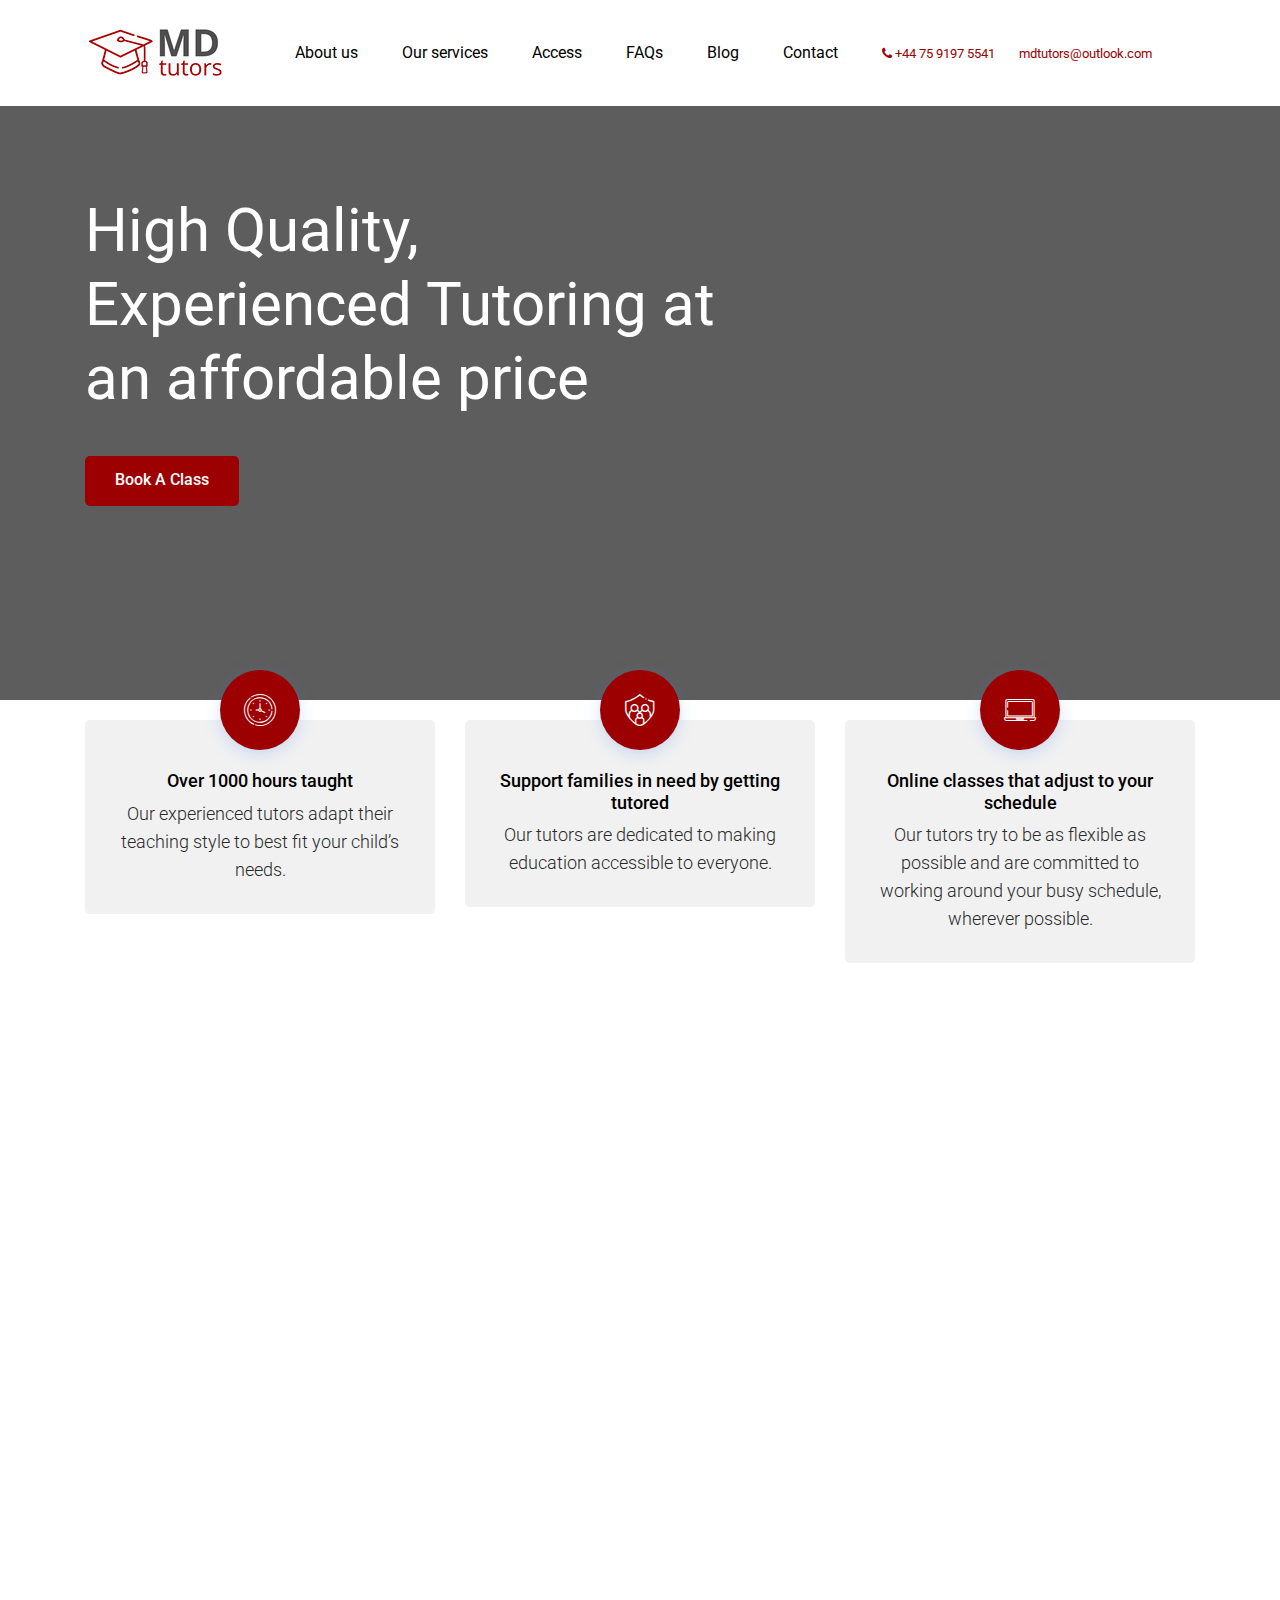
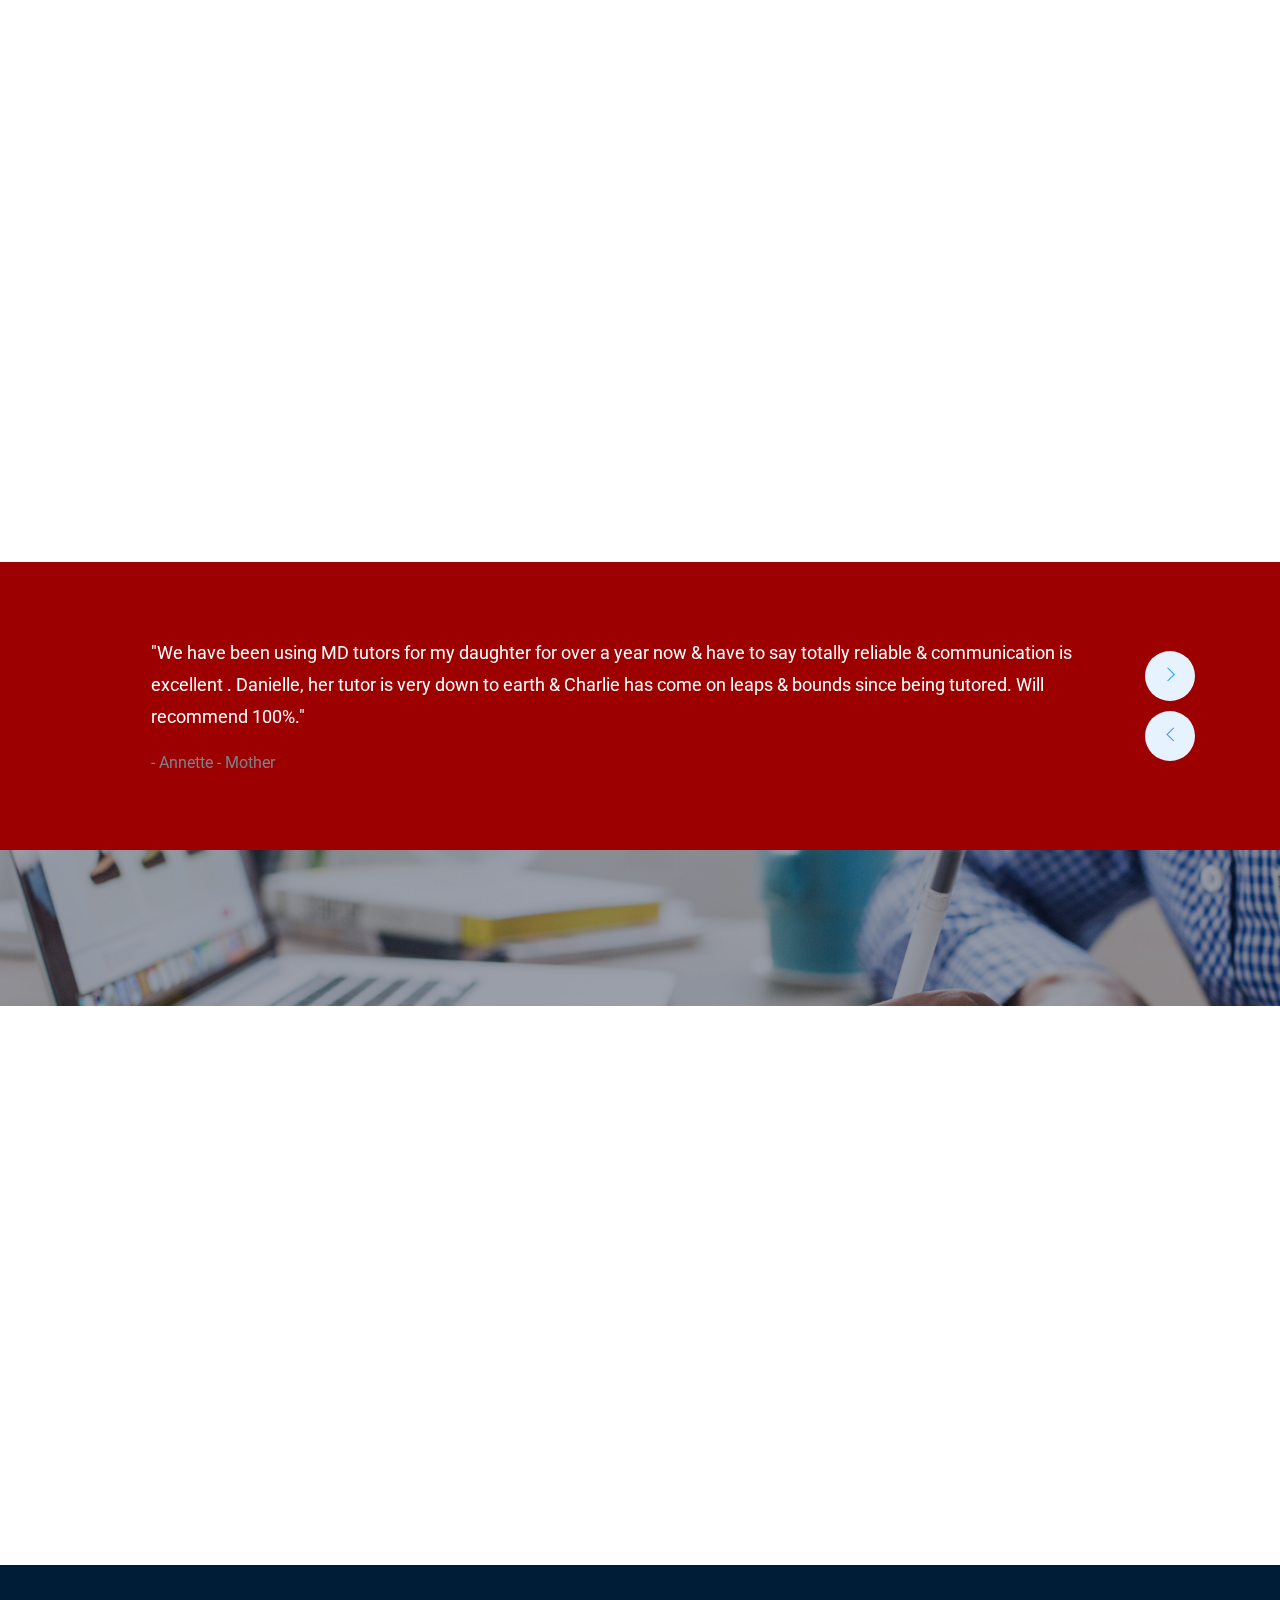
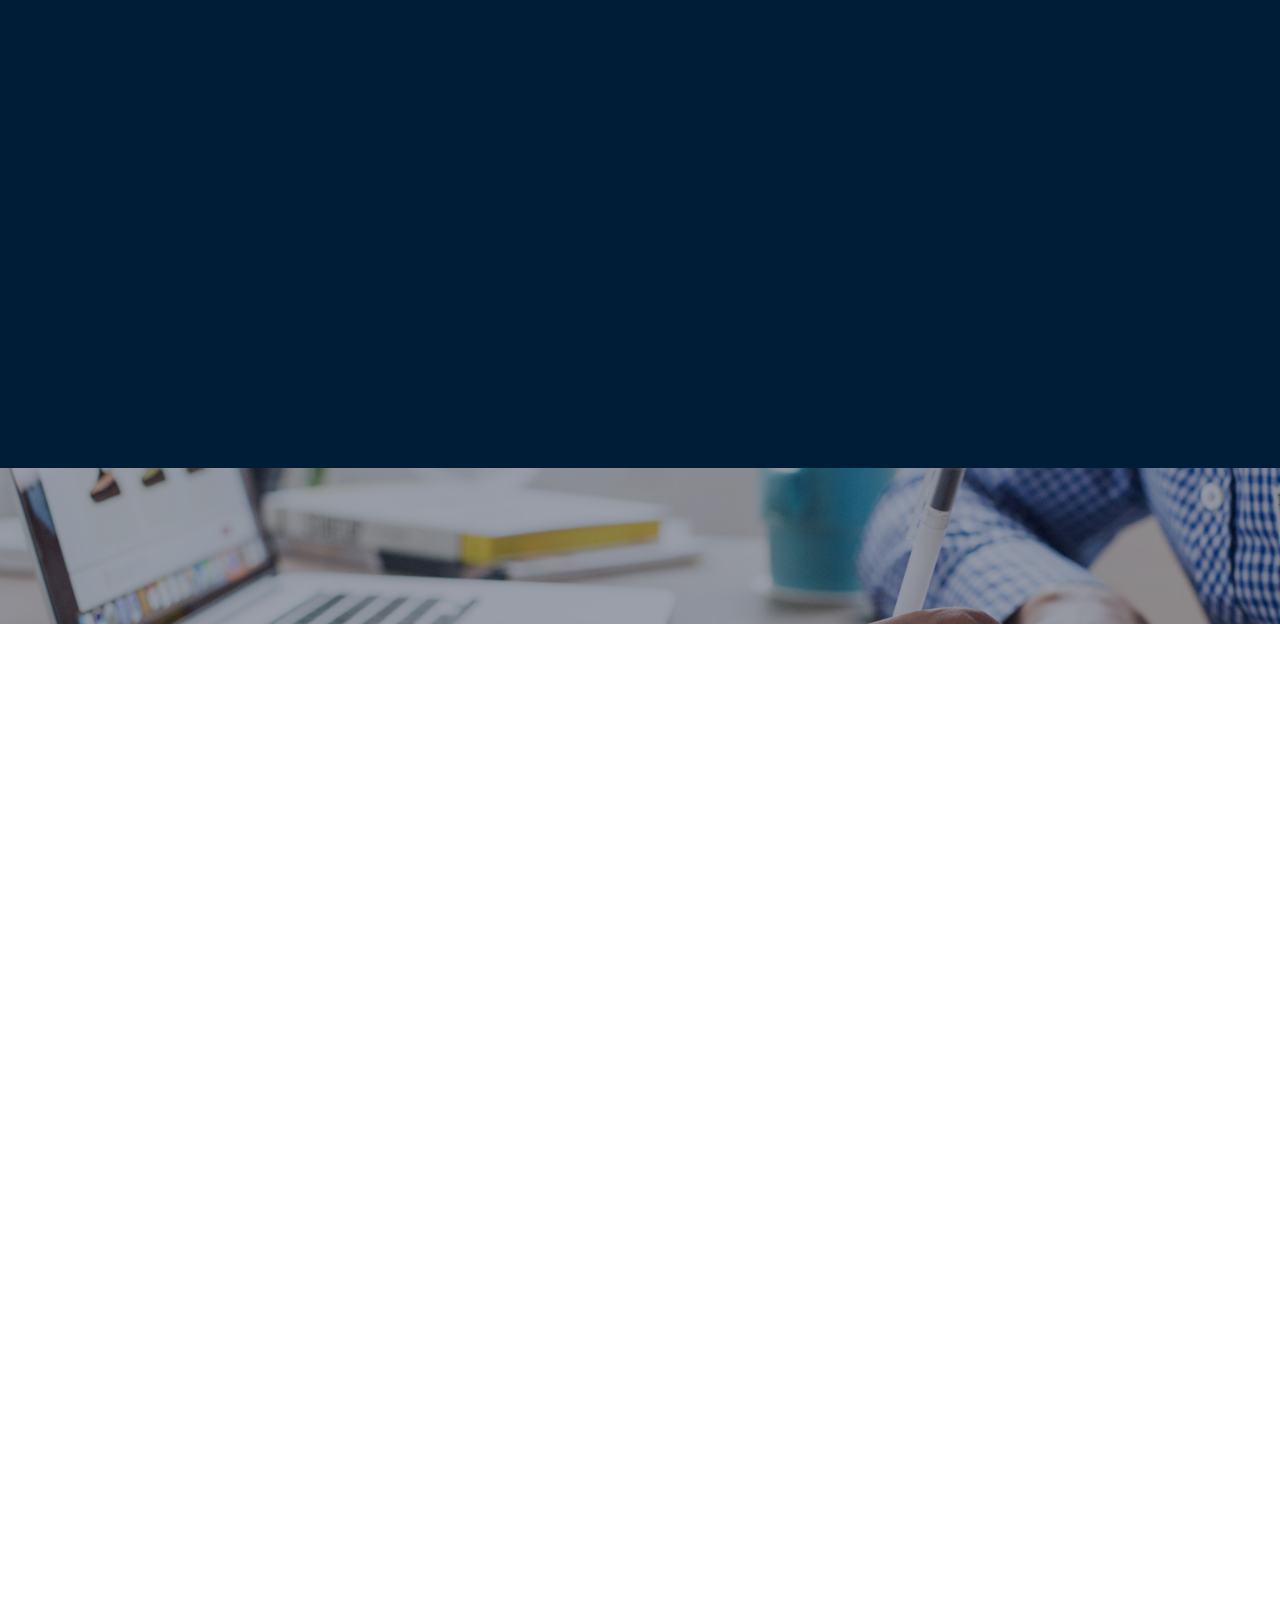
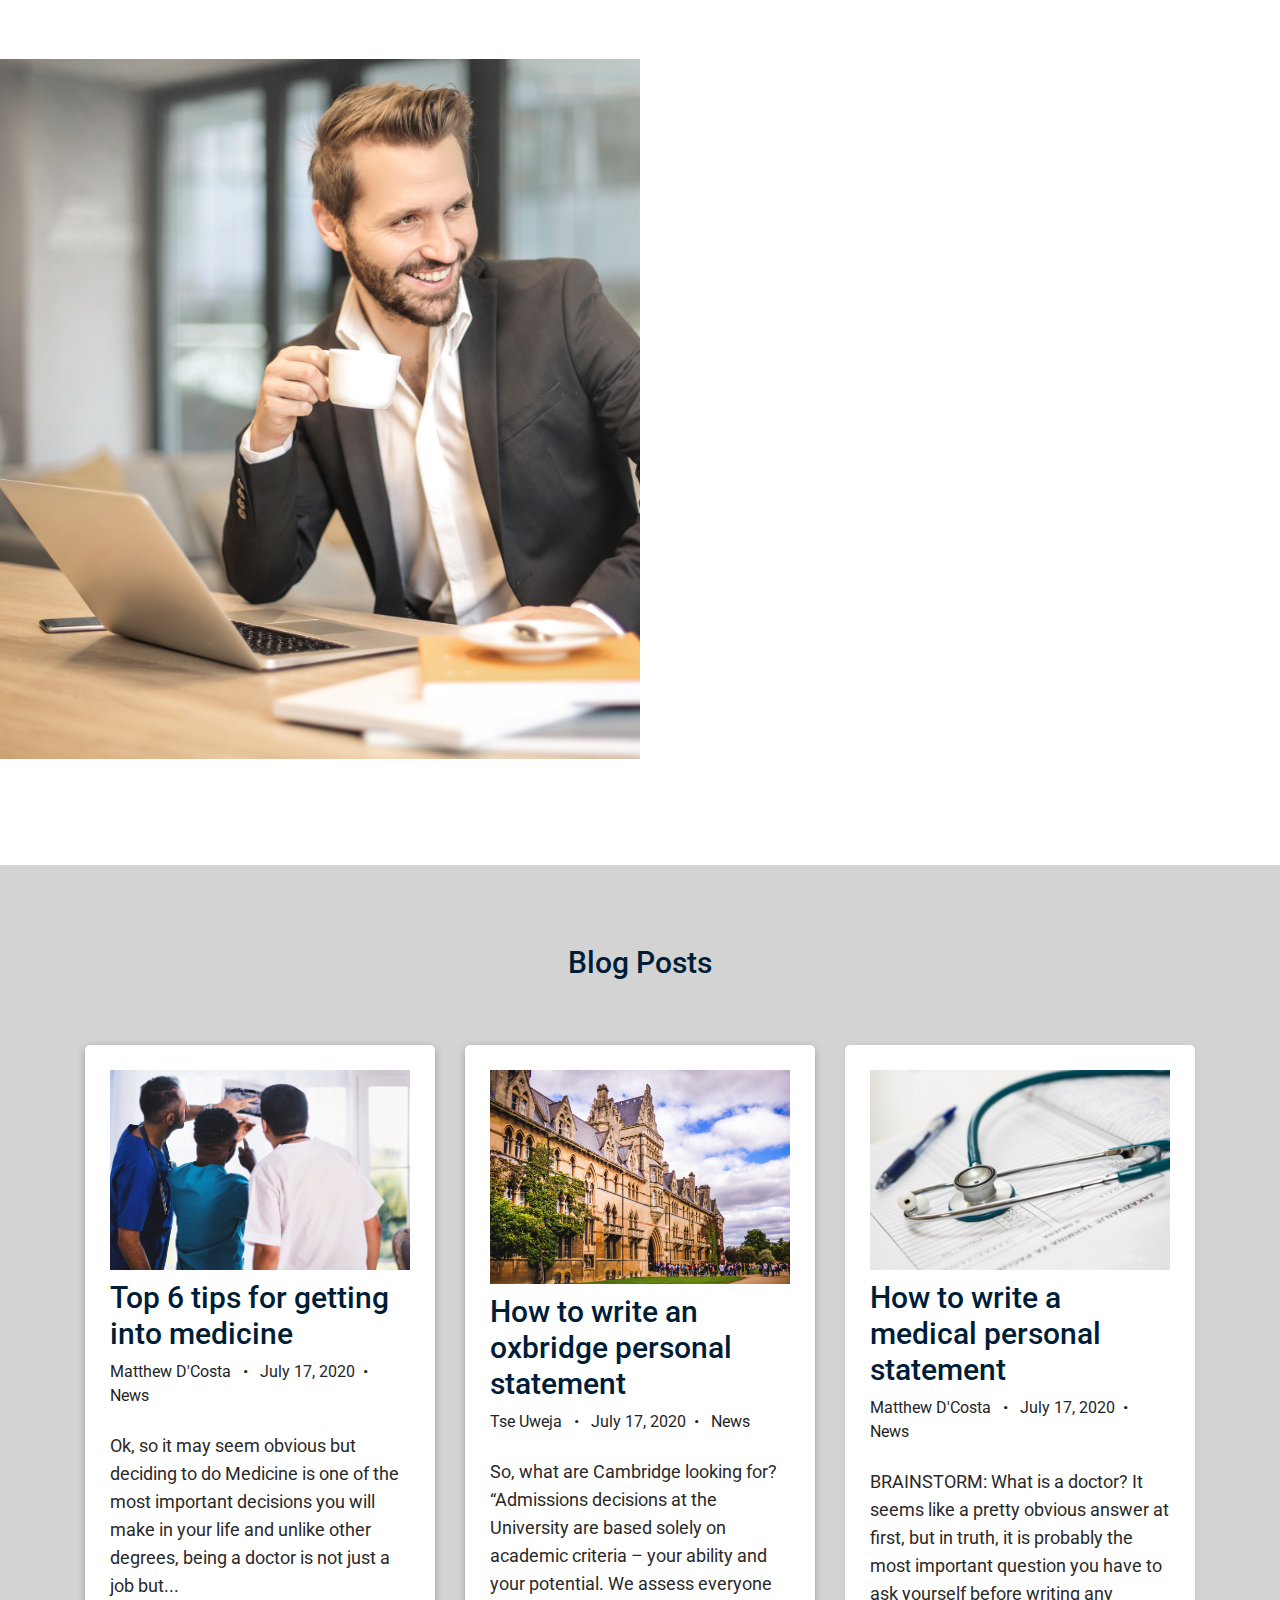
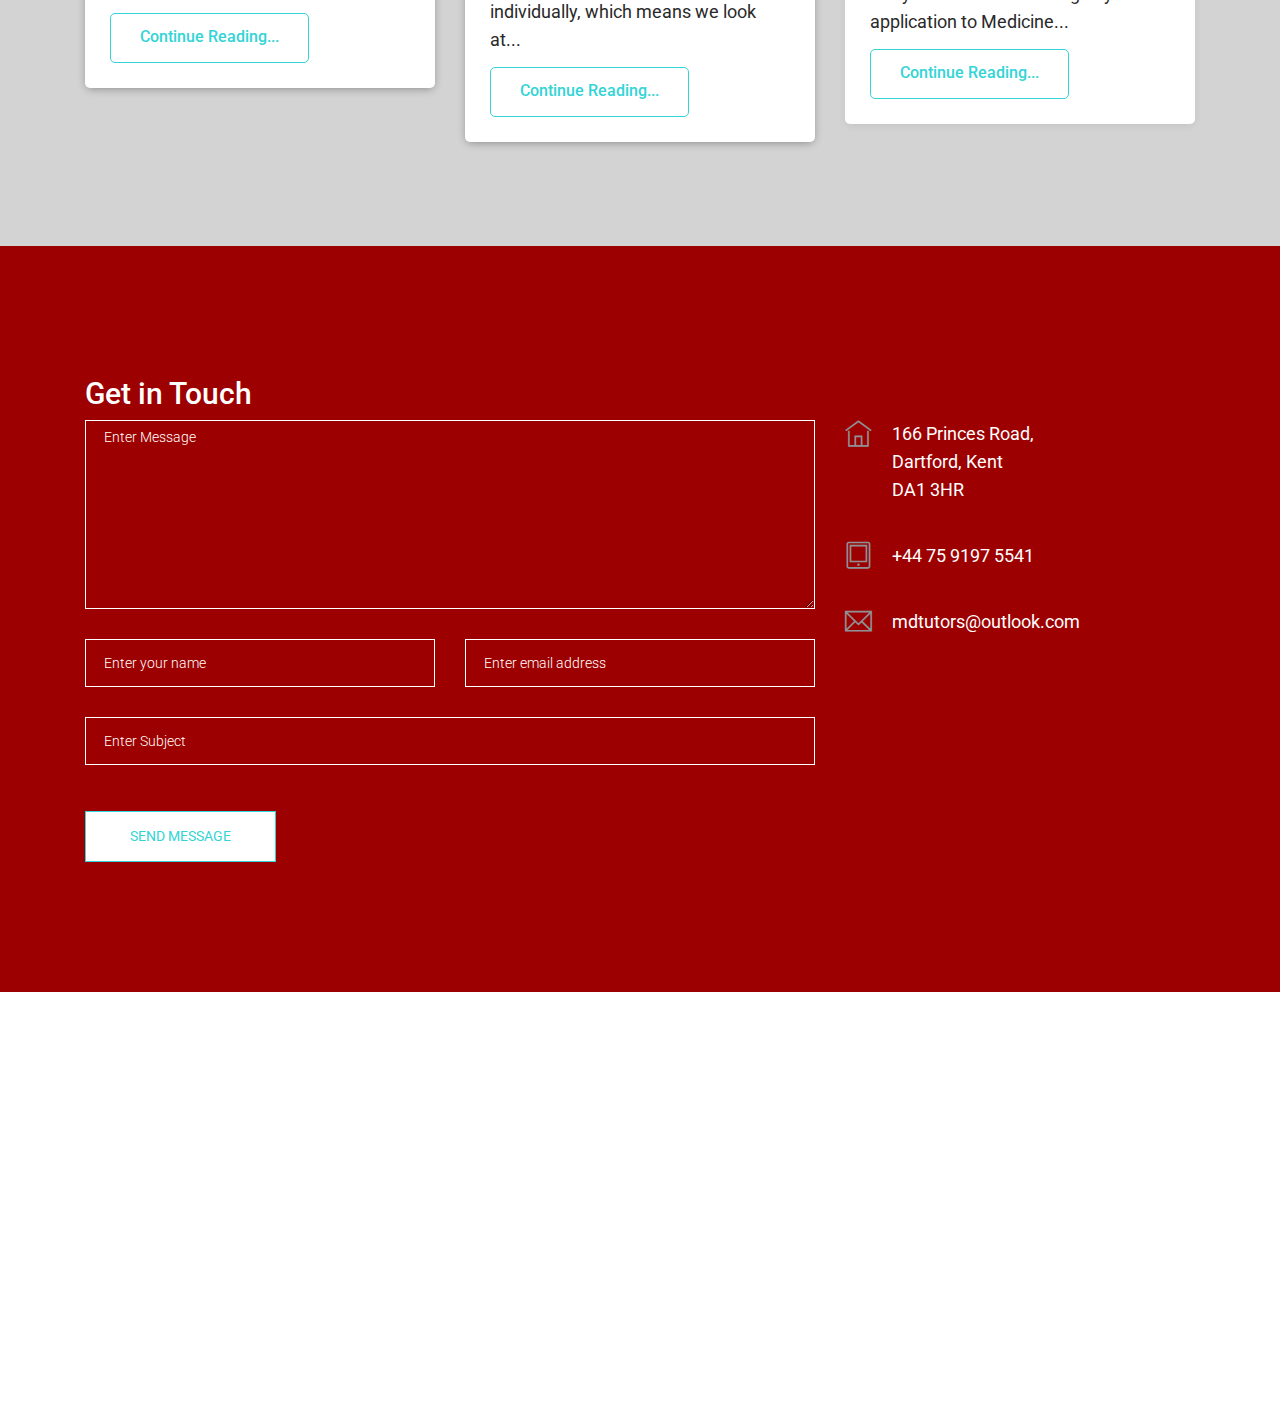
==== commit 2b93a36a: "Update index.html" ====
--- a/index.html
+++ b/index.html
@@ -298,7 +298,7 @@
                               <tr>
                                 <th scope="col">Level</th>
                                 <th scope="col">
-                                    Price (pounds per hour)
+                                    Prices start at (pounds per hour)
                                     </th>
                               </tr>
                             </thead>
@@ -307,31 +307,31 @@
                                     <th scope="row">
                                         11+
                                         </th>
-                                    <td>20</td>
+                                    <td>23</td>
                               </tr>
                               <tr>
                                 <th scope="row">
                                     KS2 and KS3 (up to year 9)
                                     </th>
-                                <td>20</td>
+                                <td>25</td>
                               </tr>
                               <tr>
                                 <th scope="row">
                                     GCSE
                                     </th>
-                                <td>25</td>
+                                <td>30</td>
                               </tr>
                               <tr>
                                 <th scope="row">
                                     A Level/IB
                                     </th>
-                                <td>30</td>
+                                <td>35</td>
                               </tr>
                               <tr>
                                 <th scope="row">
                                     University Applications General Advice
                                 </th>
-                                <td>30</td>
+                                <td>35</td>
                               </tr>
                             </tbody>
                           </table>
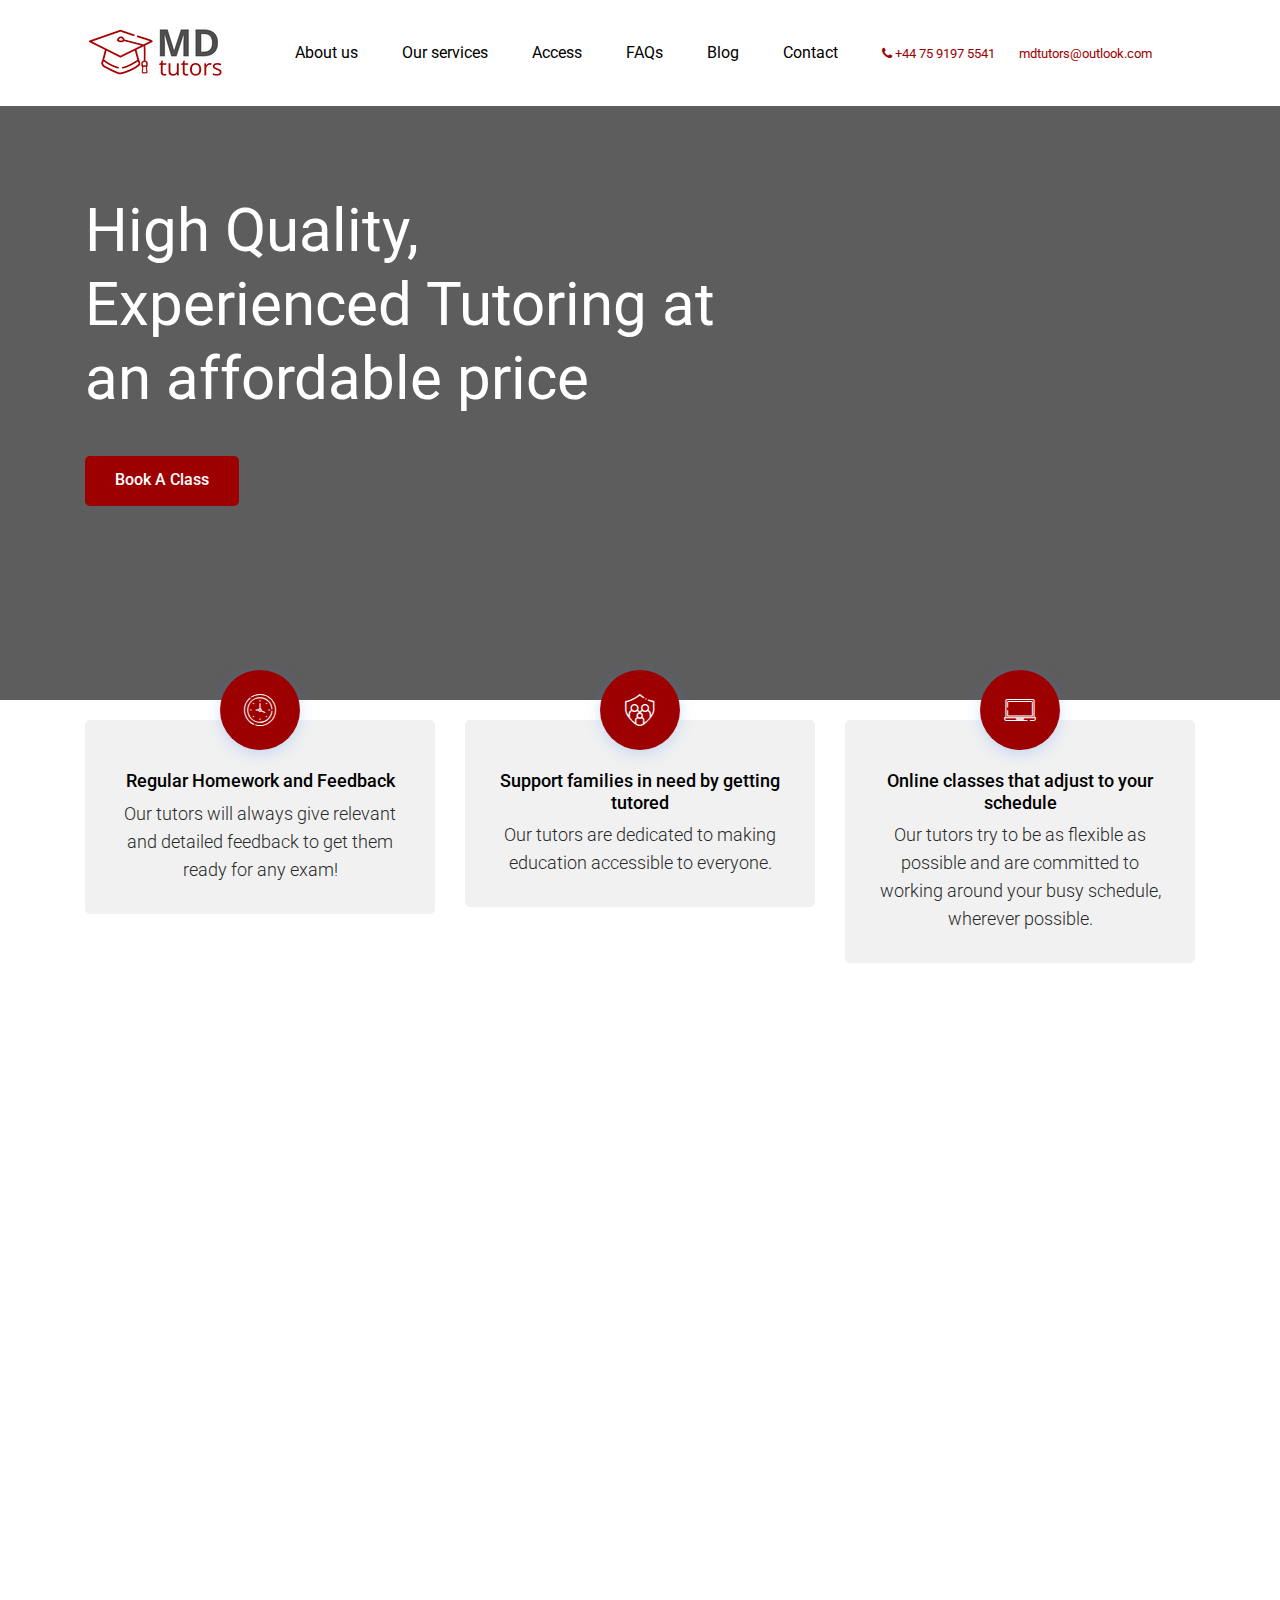
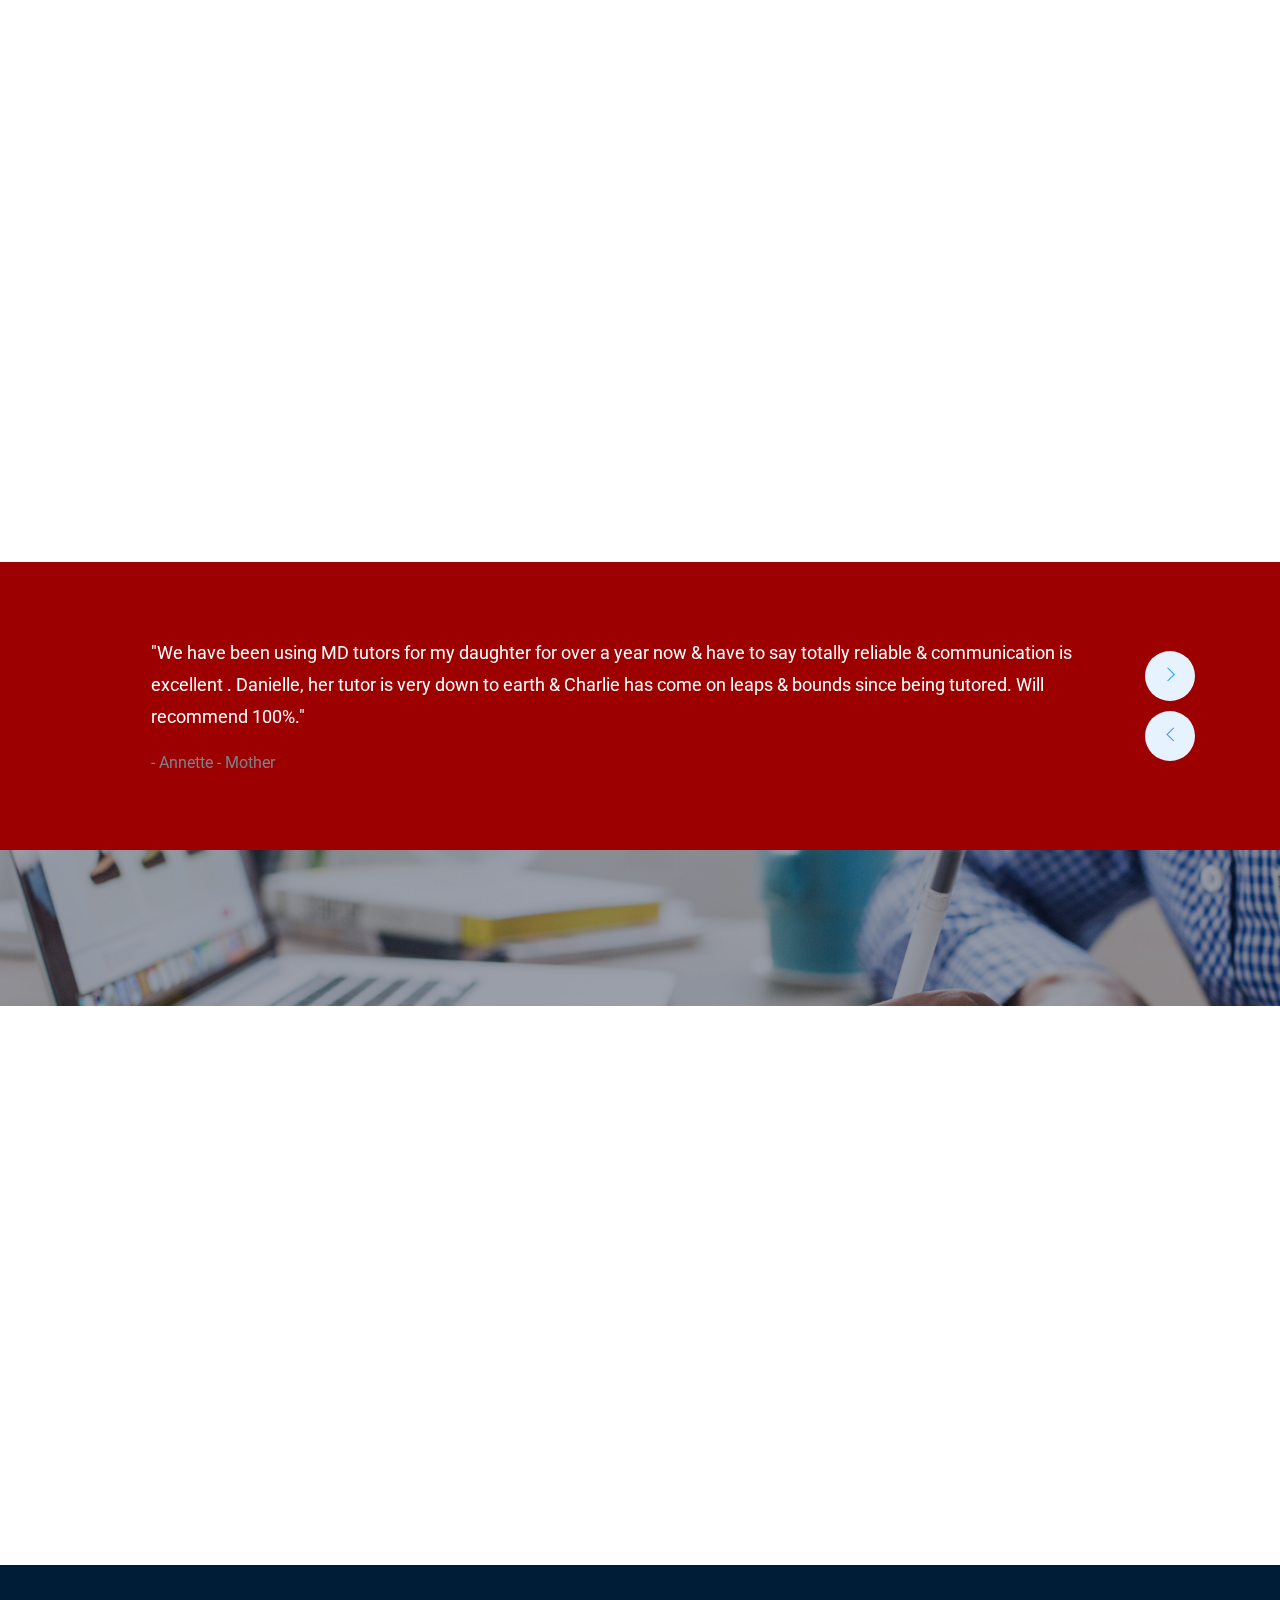
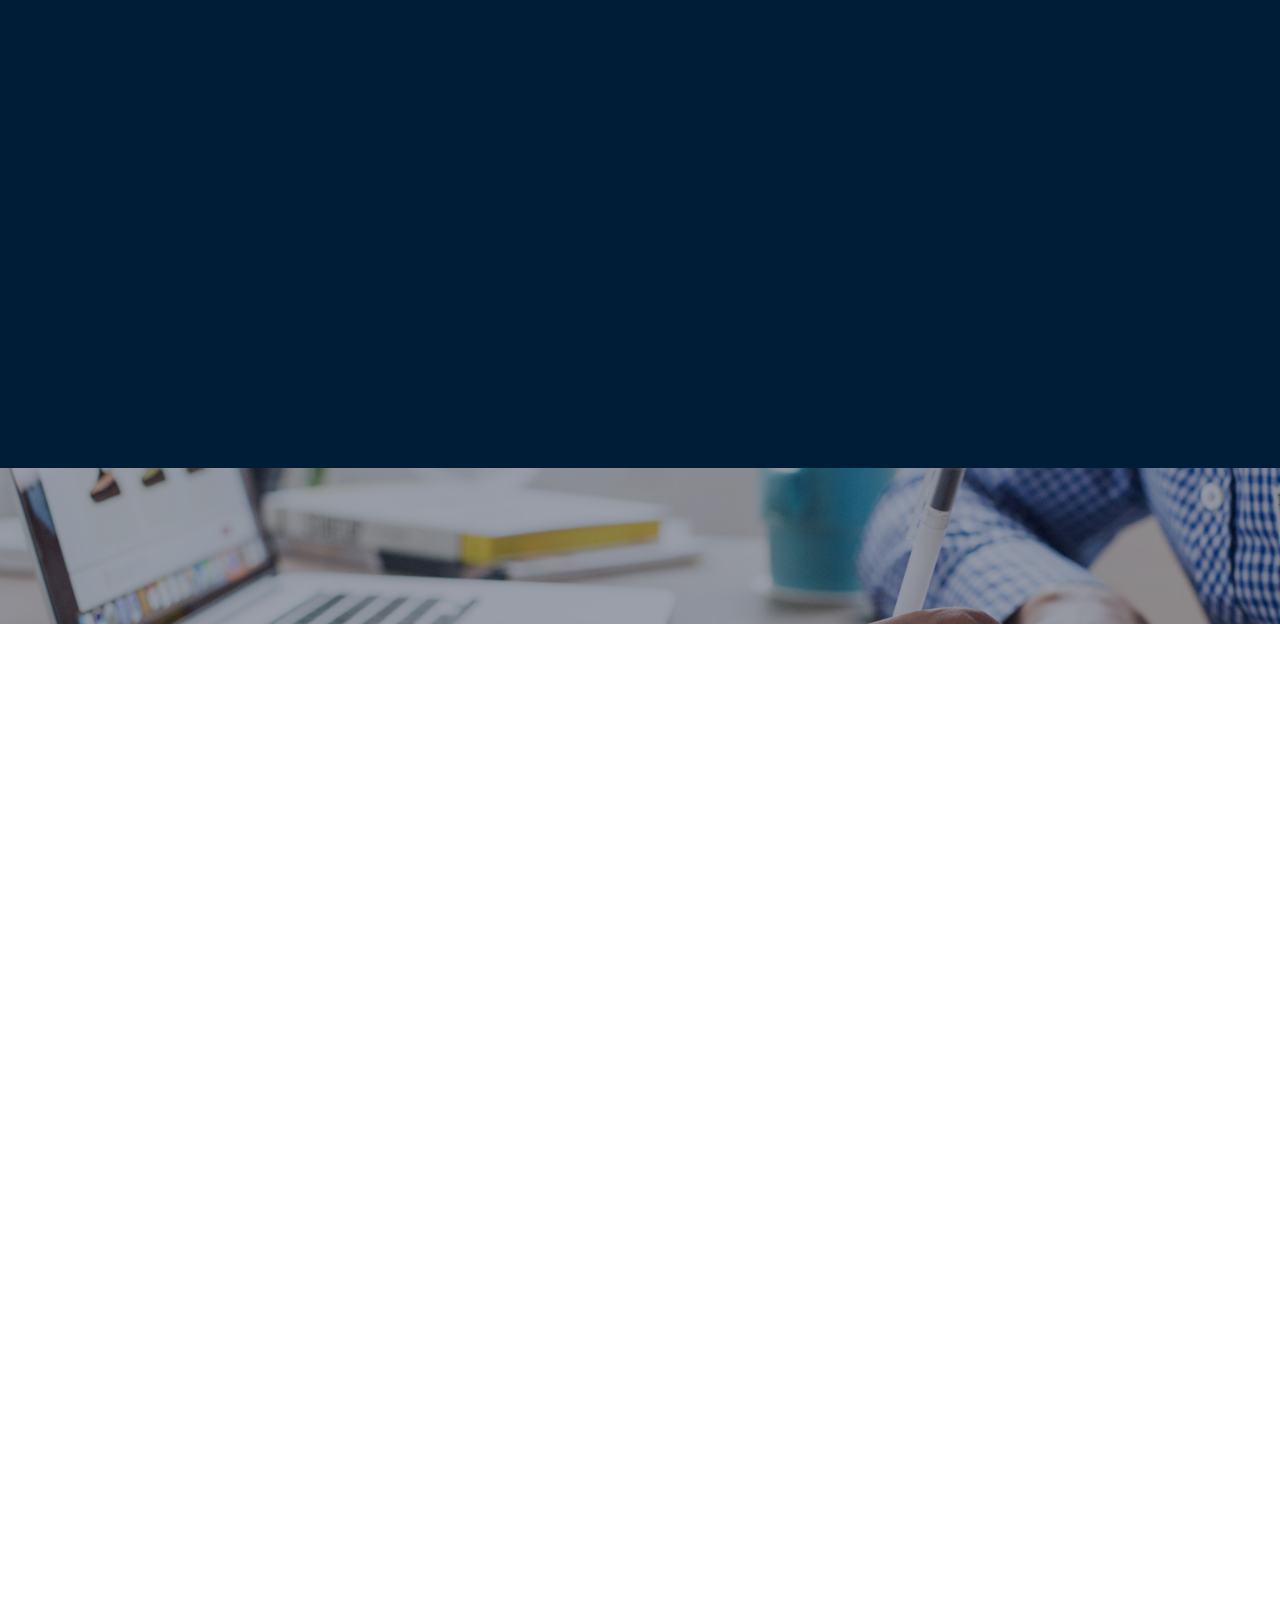
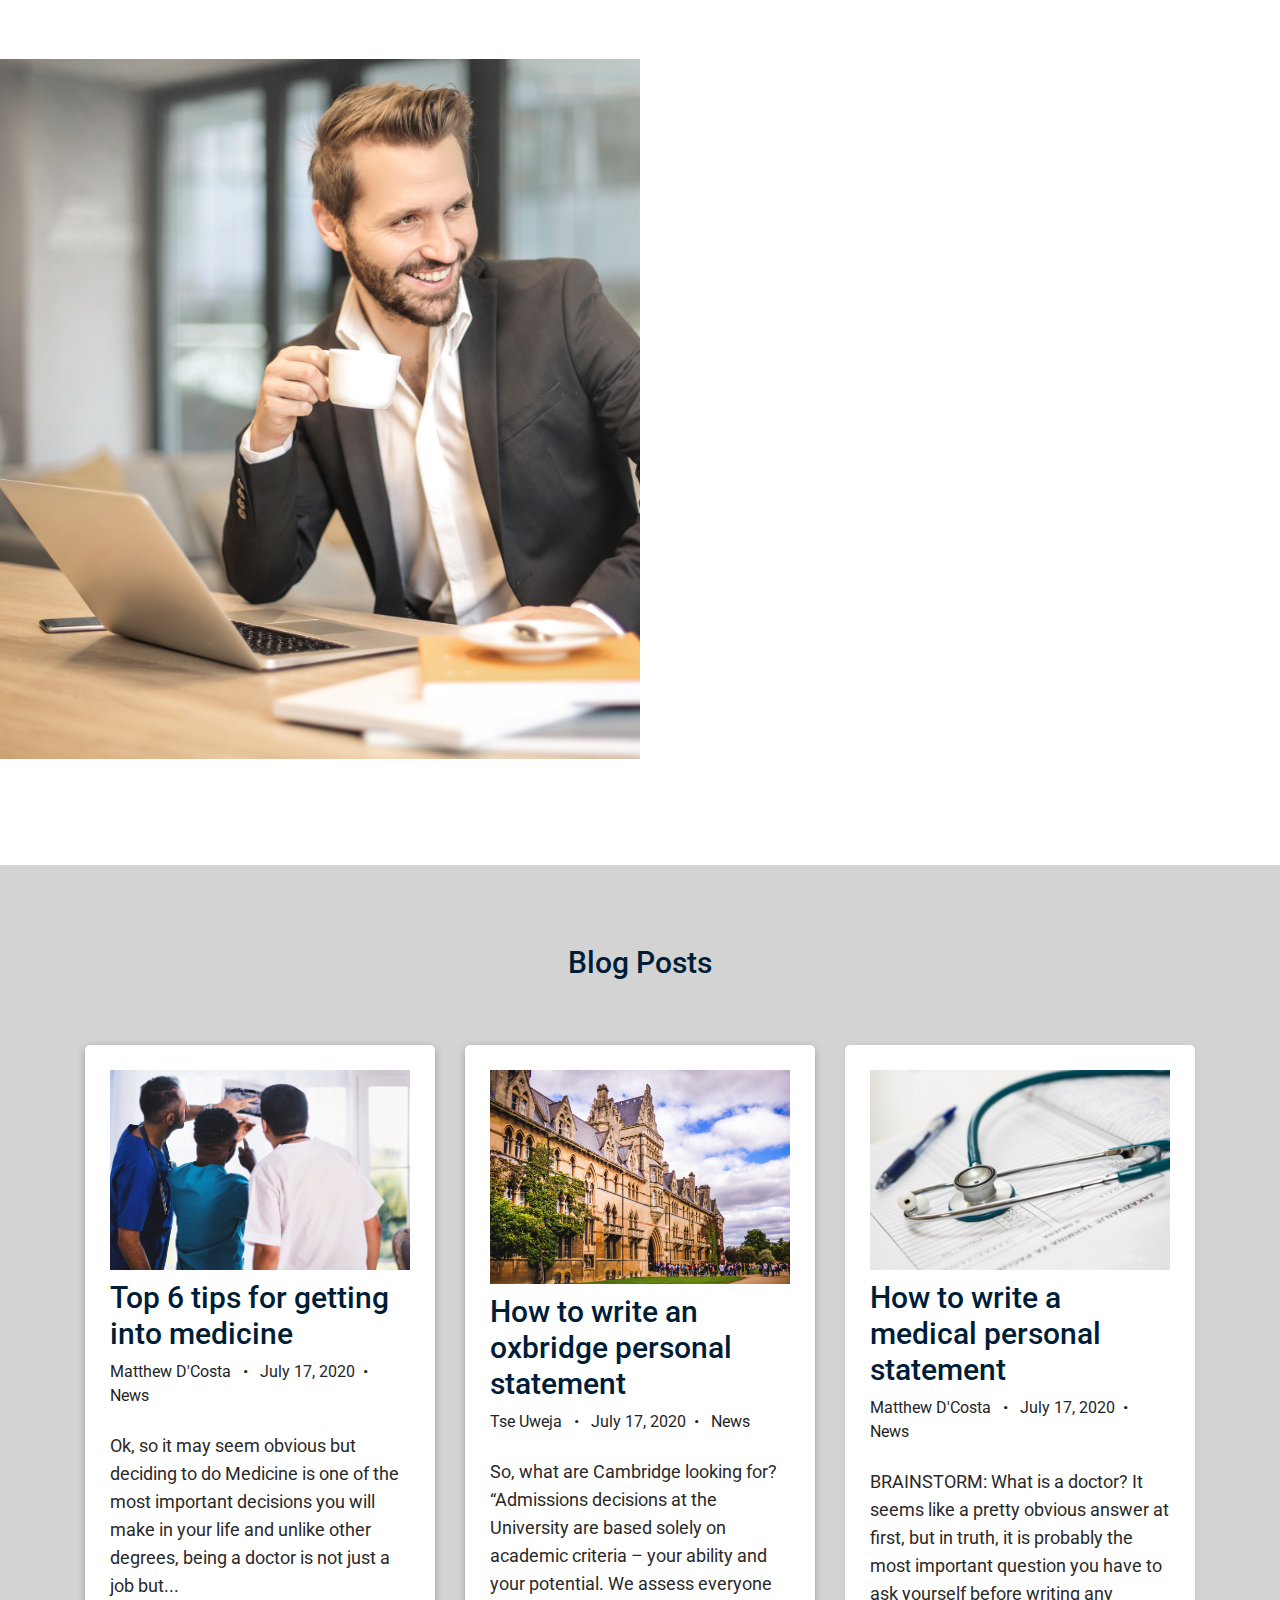
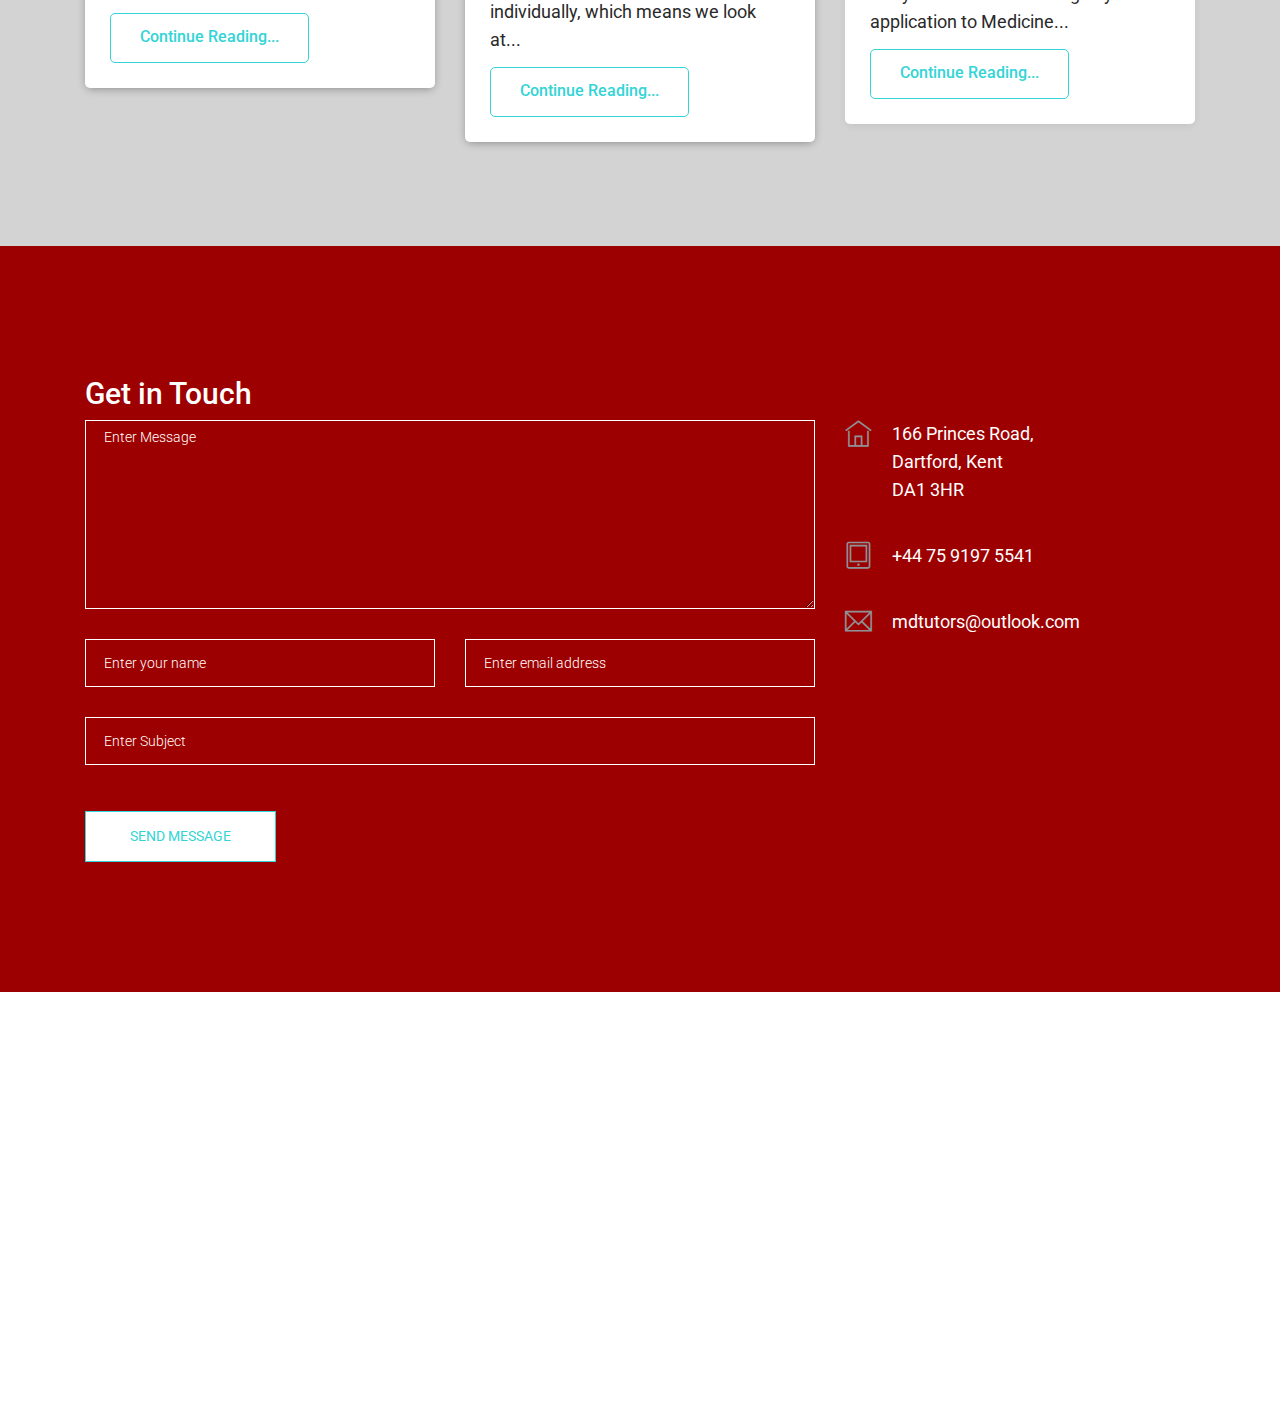
==== commit e52c7cf9: "Update index.html" ====
--- a/index.html
+++ b/index.html
@@ -123,8 +123,8 @@
                         </span>
                         </div>
                         <div>
-                        <h3>Over 1000 hours taught</h3>
-                            <p>Our experienced tutors adapt their teaching style to best fit your child’s needs.
+                        <h3>Regular Homework and Feedback</h3>
+                            <p>Our tutors will always give relevant and detailed feedback to get them ready for any exam!
                         </p>
                     </div>
                 </div>
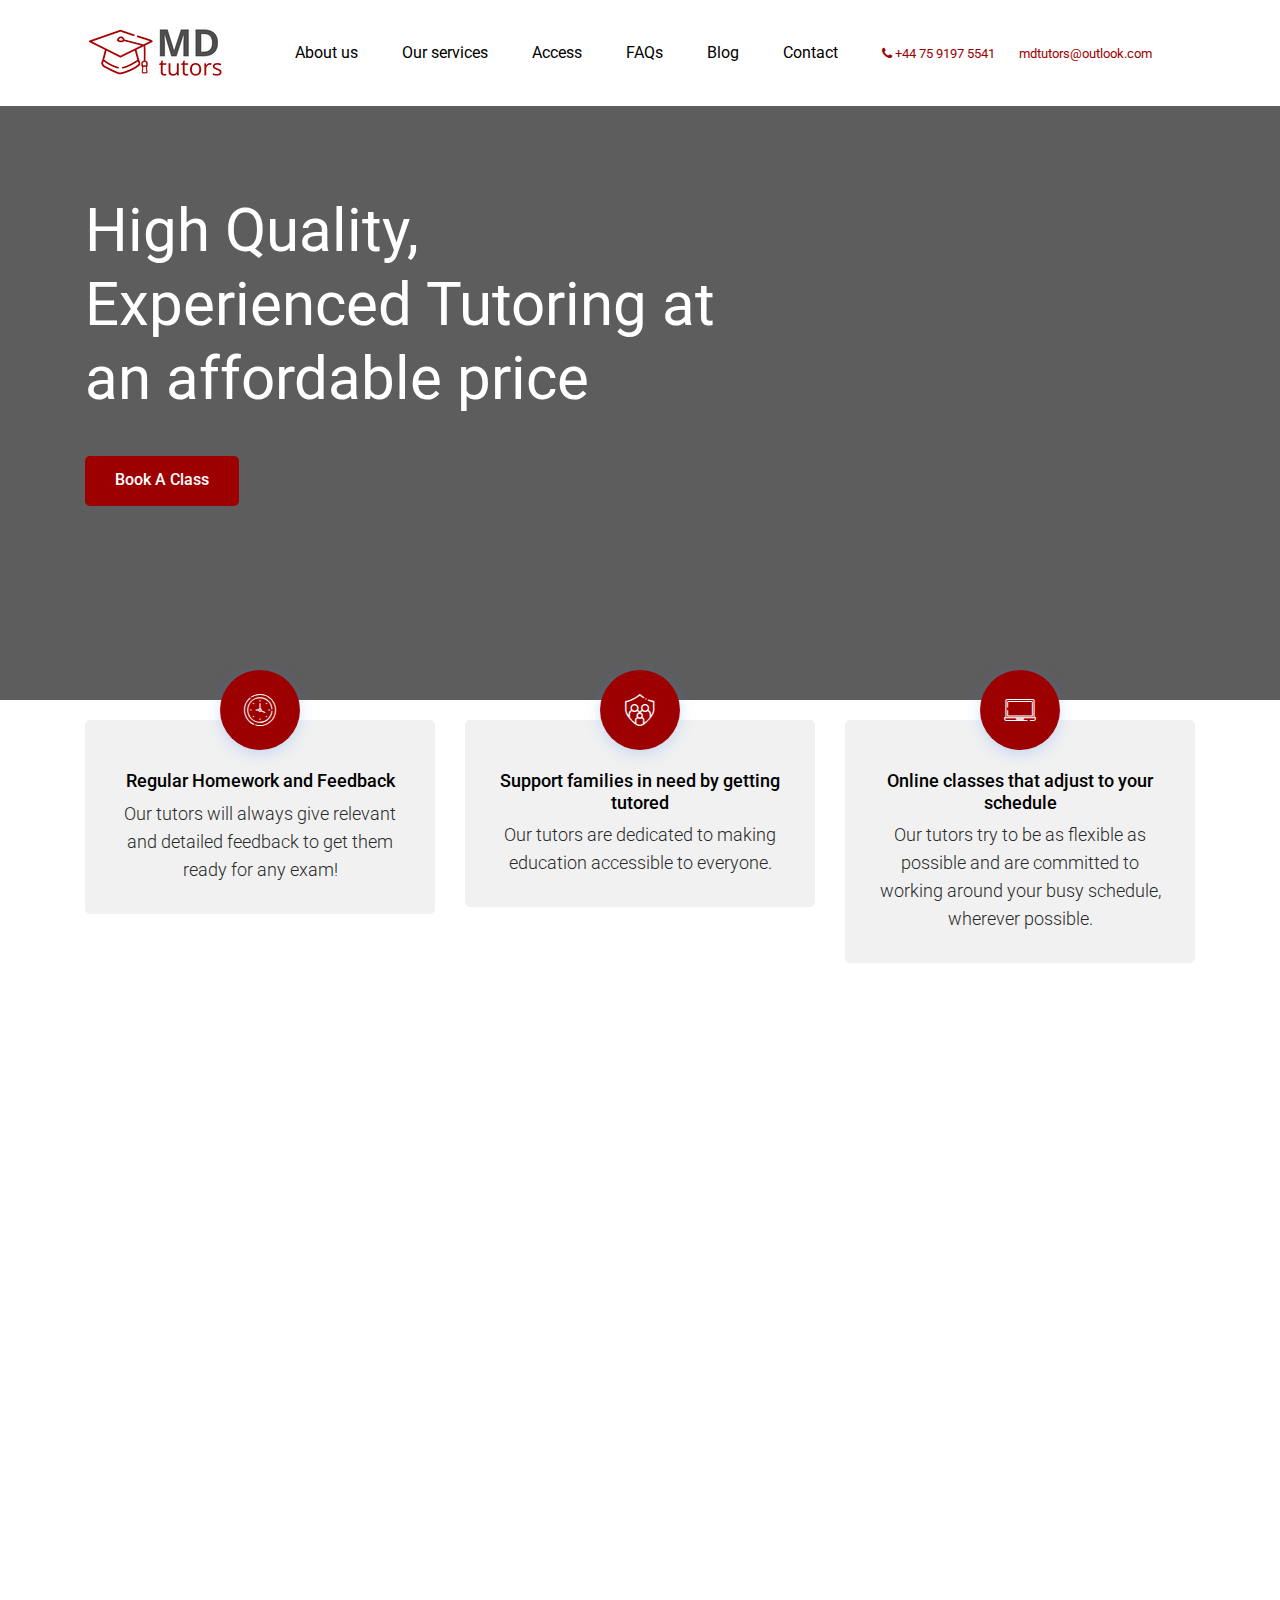
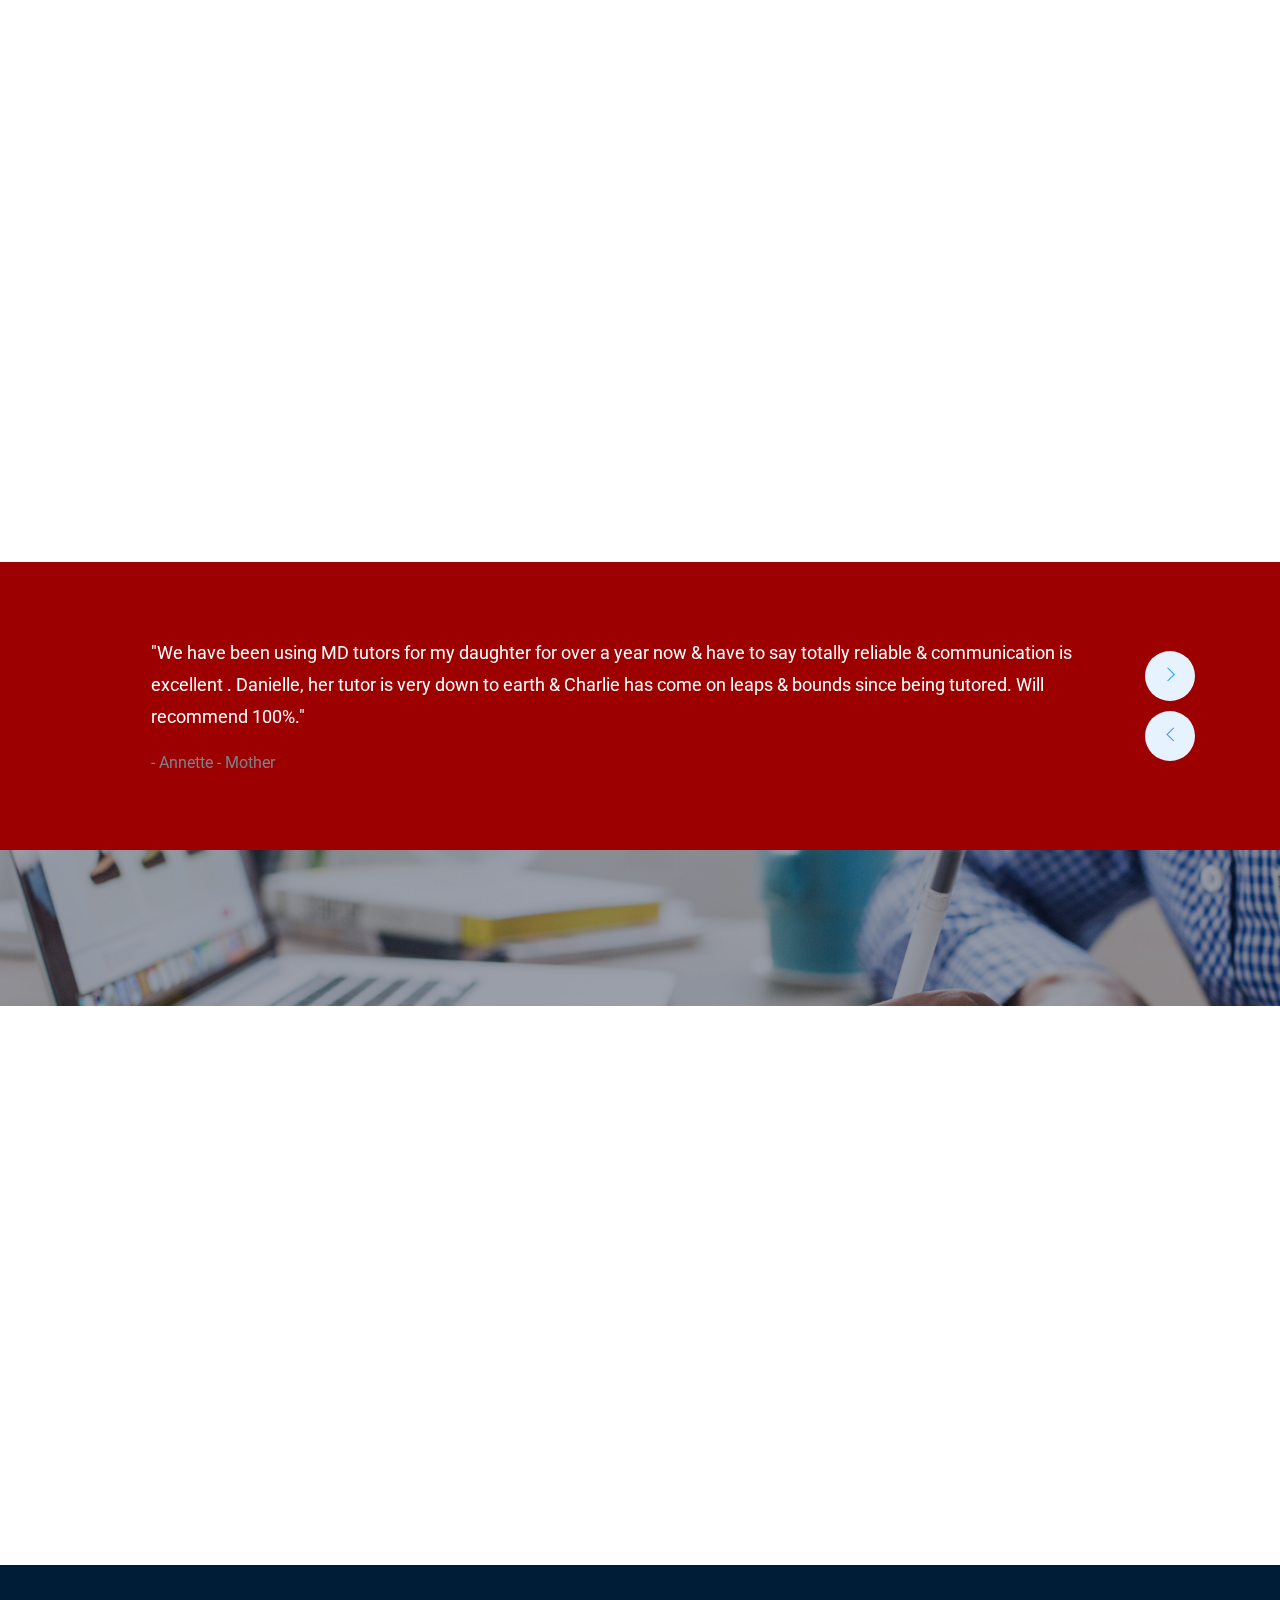
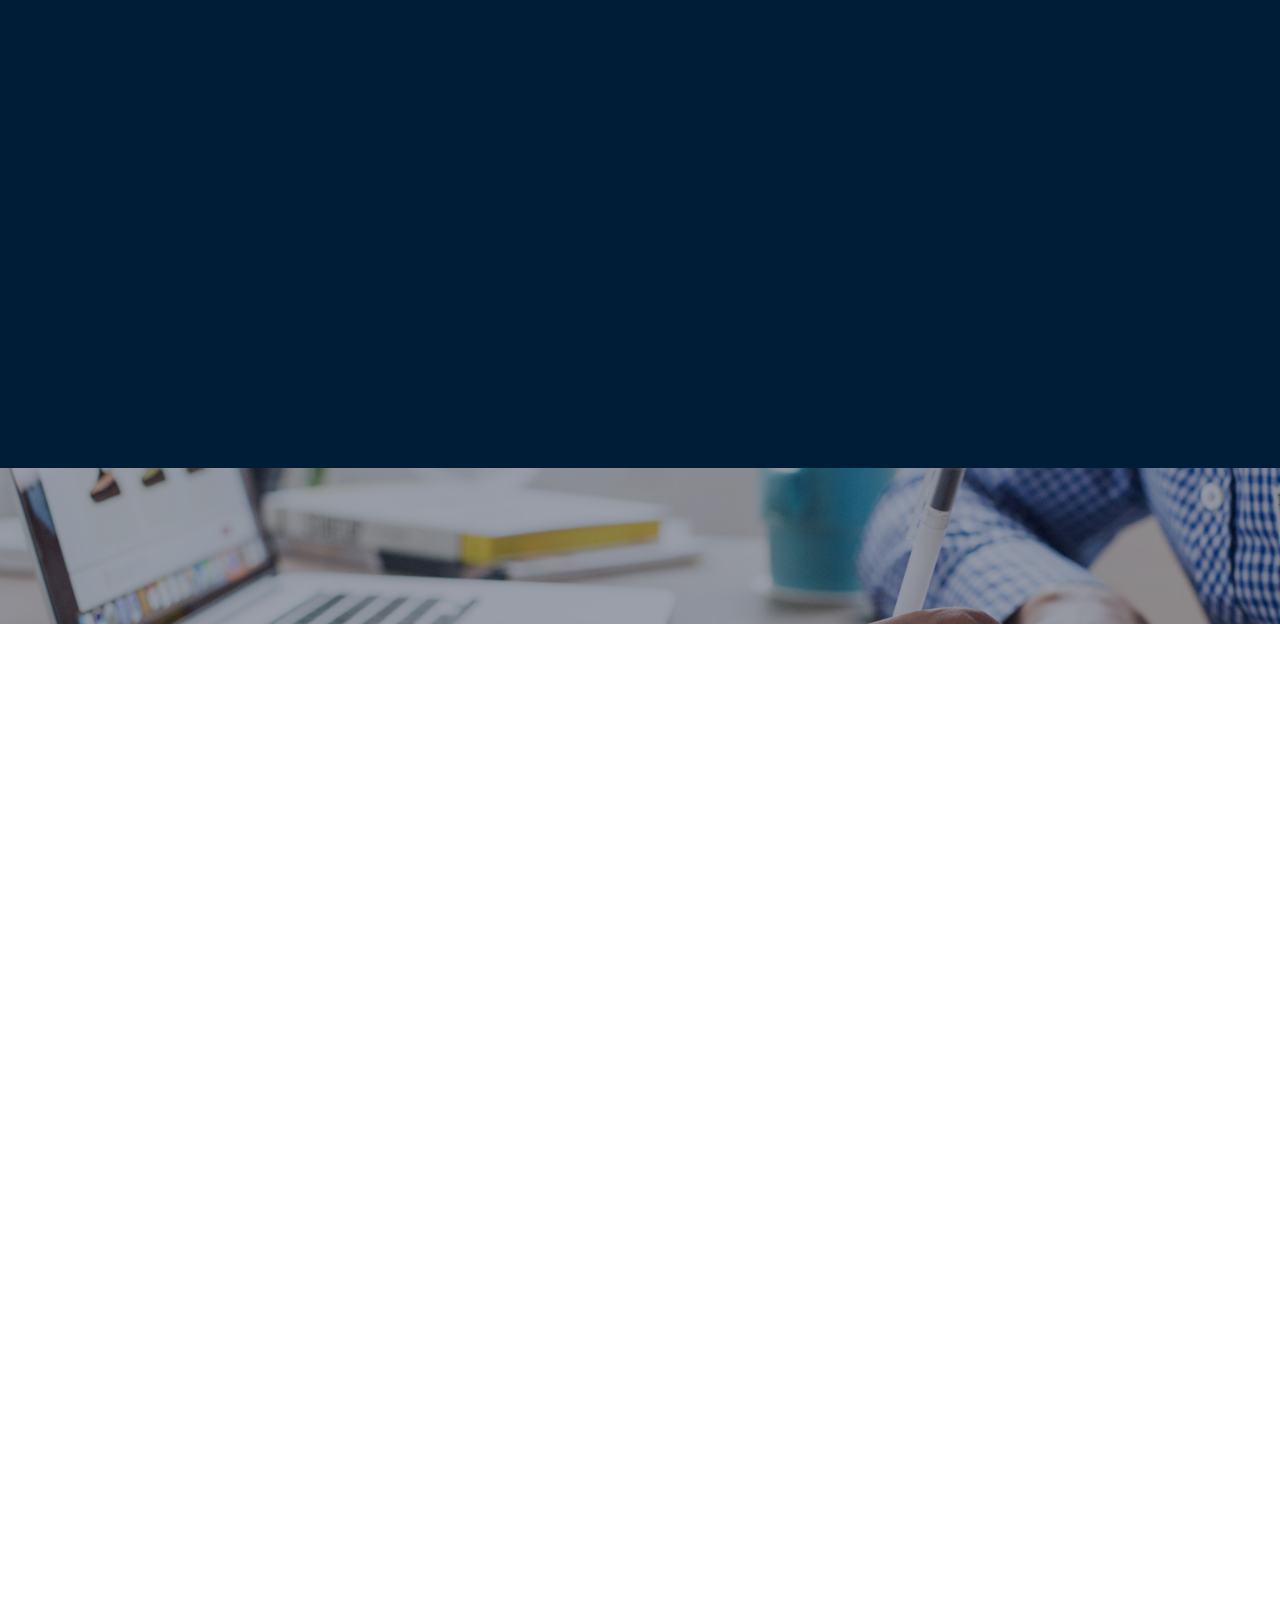
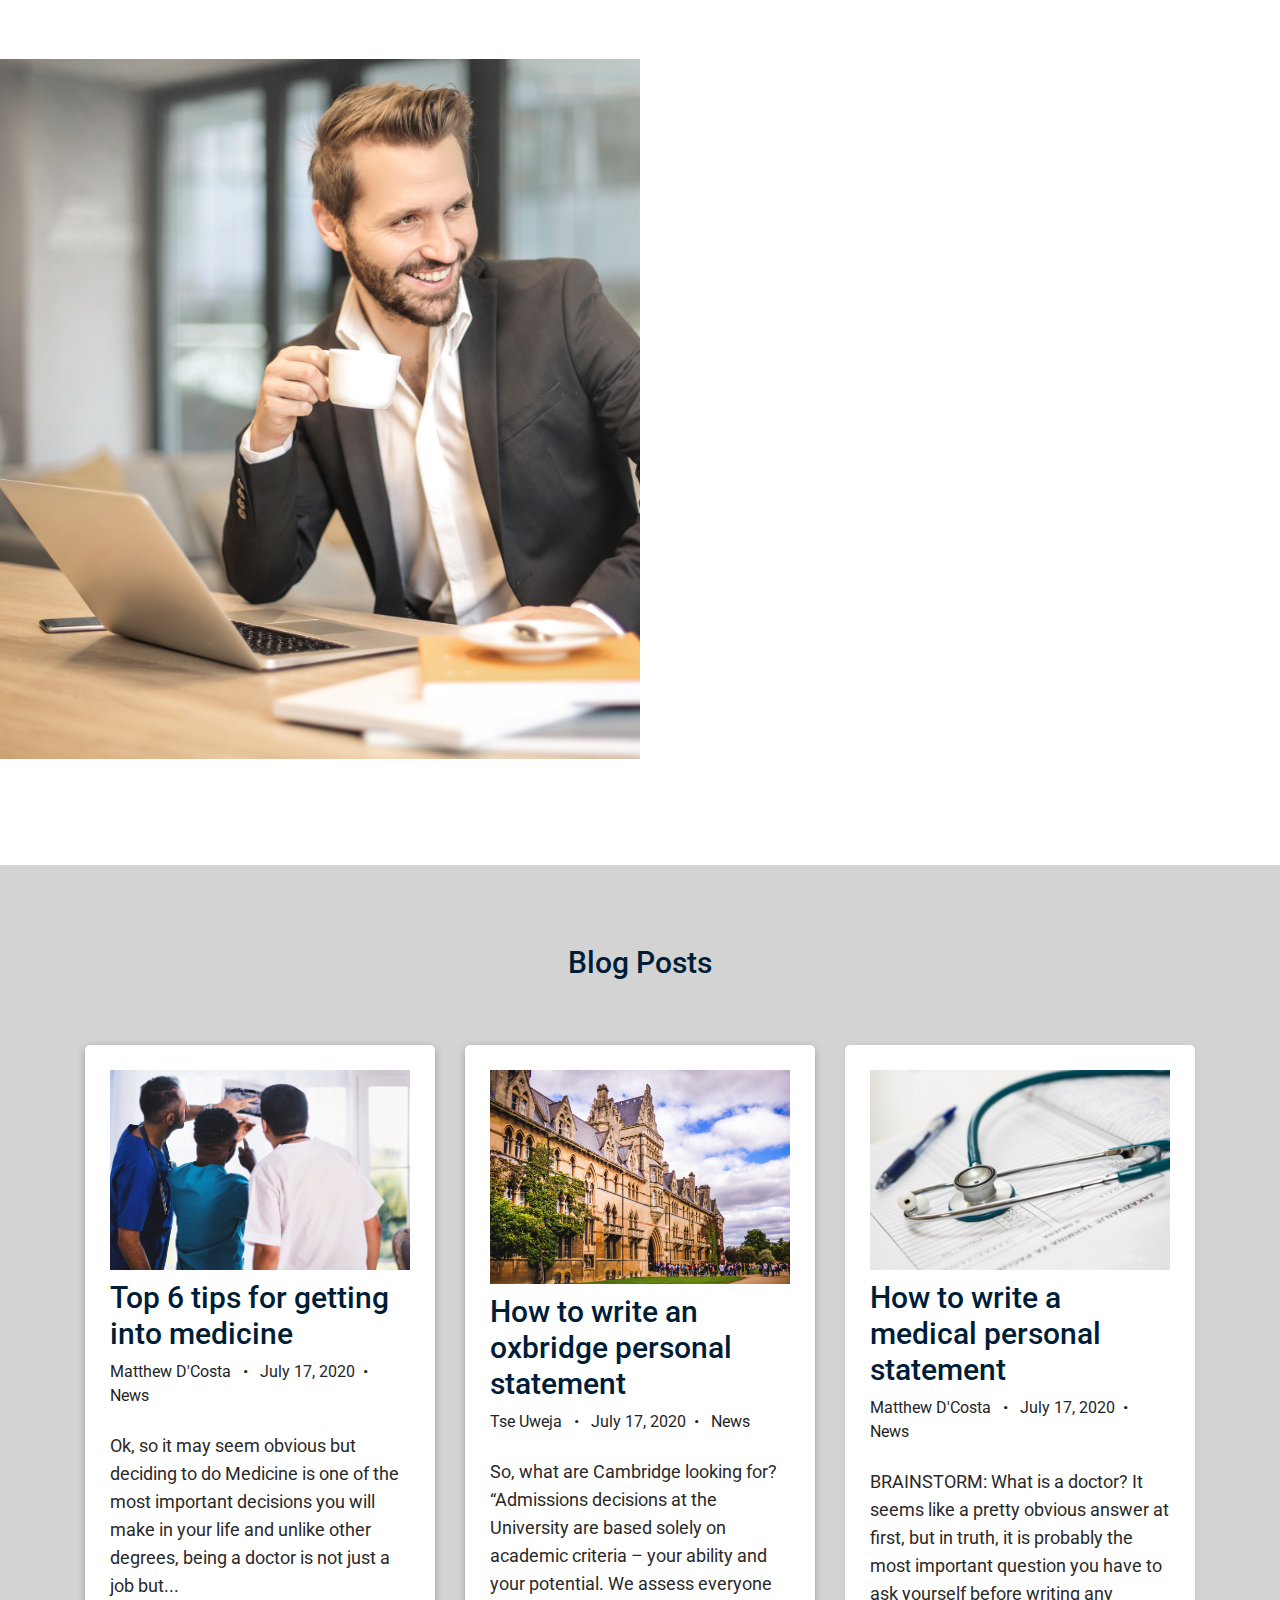
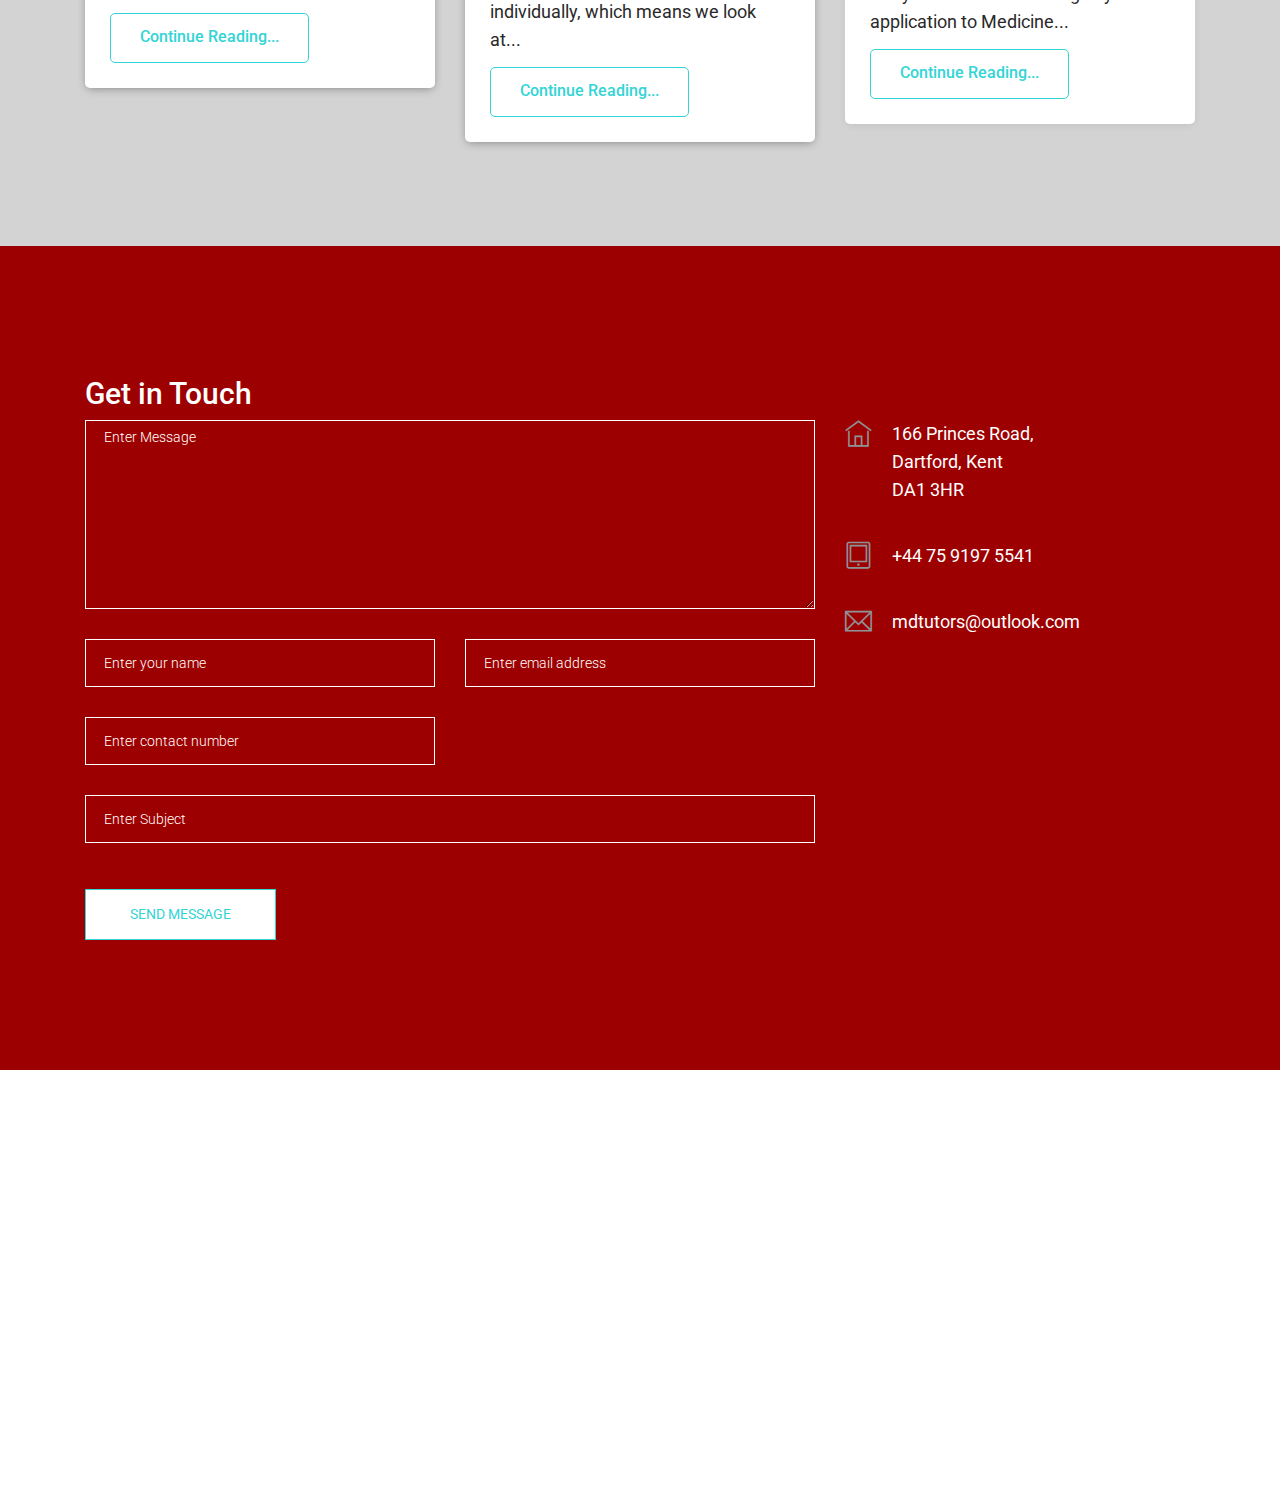
==== commit f2fc4500: "Update index.html" ====
--- a/index.html
+++ b/index.html
@@ -543,7 +543,7 @@
               <h2><a href="#">Top 6 tips for getting into medicine</a></h2>
               <div class="meta mb-4">Matthew D'Costa <span class="mx-2">&bullet;</span> July 17, 2020<span class="mx-2">&bullet;</span> <a href="#">News</a></div>
               <p>Ok, so it may seem obvious but deciding to do Medicine is one of the most important decisions you will make in your life and unlike other degrees, being a doctor is not just a job but...</p>
-                <a class="boxed-btn4" href="./blogpost.html">Continue Reading...</a>
+                <a class="boxed-btn4" href="https://medium.com/@matthewdcosta50/how-to-get-into-medicine-421f101971ac">Continue Reading...</a>
             </div> 
           </div>
           <div class="col-md-6 col-lg-4 mb-4 mb-lg-4">
@@ -553,7 +553,7 @@
               <div class="meta mb-4">Tse Uweja <span class="mx-2">&bullet;</span> July 17, 2020<span class="mx-2">&bullet;</span> <a href="#">News</a></div>
               <p>So, what are Cambridge looking for?
                 “Admissions decisions at the University are based solely on academic criteria – your ability and your potential. We assess everyone individually, which means we look at... </p>
-              <a class="boxed-btn4" href="#contact">Continue Reading...</a>
+              <a class="boxed-btn4" href="https://medium.com/@matthewdcosta50/how-to-write-an-amazing-oxbridge-personal-statement-311ca2d34cf3">Continue Reading...</a>
             </div>
           </div>
           <div class="col-md-6 col-lg-4 mb-4 mb-lg-4">
@@ -564,7 +564,7 @@
               <p>BRAINSTORM: What is a doctor?
 
                 It seems like a pretty obvious answer at first, but in truth, it is probably the most important question you have to ask yourself before writing any application to Medicine...</p>
-              <a class="boxed-btn4" href="#contact">Continue Reading...</a>
+              <a class="boxed-btn4" href="https://medium.com/@matthewdcosta50/how-to-write-a-medical-personal-statement-2a4a31288221">Continue Reading...</a>
             </div> 
           </div>
           
@@ -597,6 +597,11 @@
                       <input class="form-control" name="mail" id="email" type="text" onfocus="this.placeholder = ''" onblur="this.placeholder = 'Enter email address'" placeholder = 'Enter email address'>
                     </div>
                   </div>
+                    <div class="col-sm-6">
+                    <div class="form-group">
+                      <input class="form-control" name="phone" id="contact number" type="text" onfocus="this.placeholder = ''" onblur="this.placeholder = 'Enter contact number'" placeholder = 'Enter contact number'>
+                    </div>
+                </div>
                   <div class="col-12">
                     <div class="form-group">
                       <input class="form-control" name="subject" id="subject" type="text" onfocus="this.placeholder = ''" onblur="this.placeholder = 'Enter Subject'" placeholder = 'Enter Subject'>
